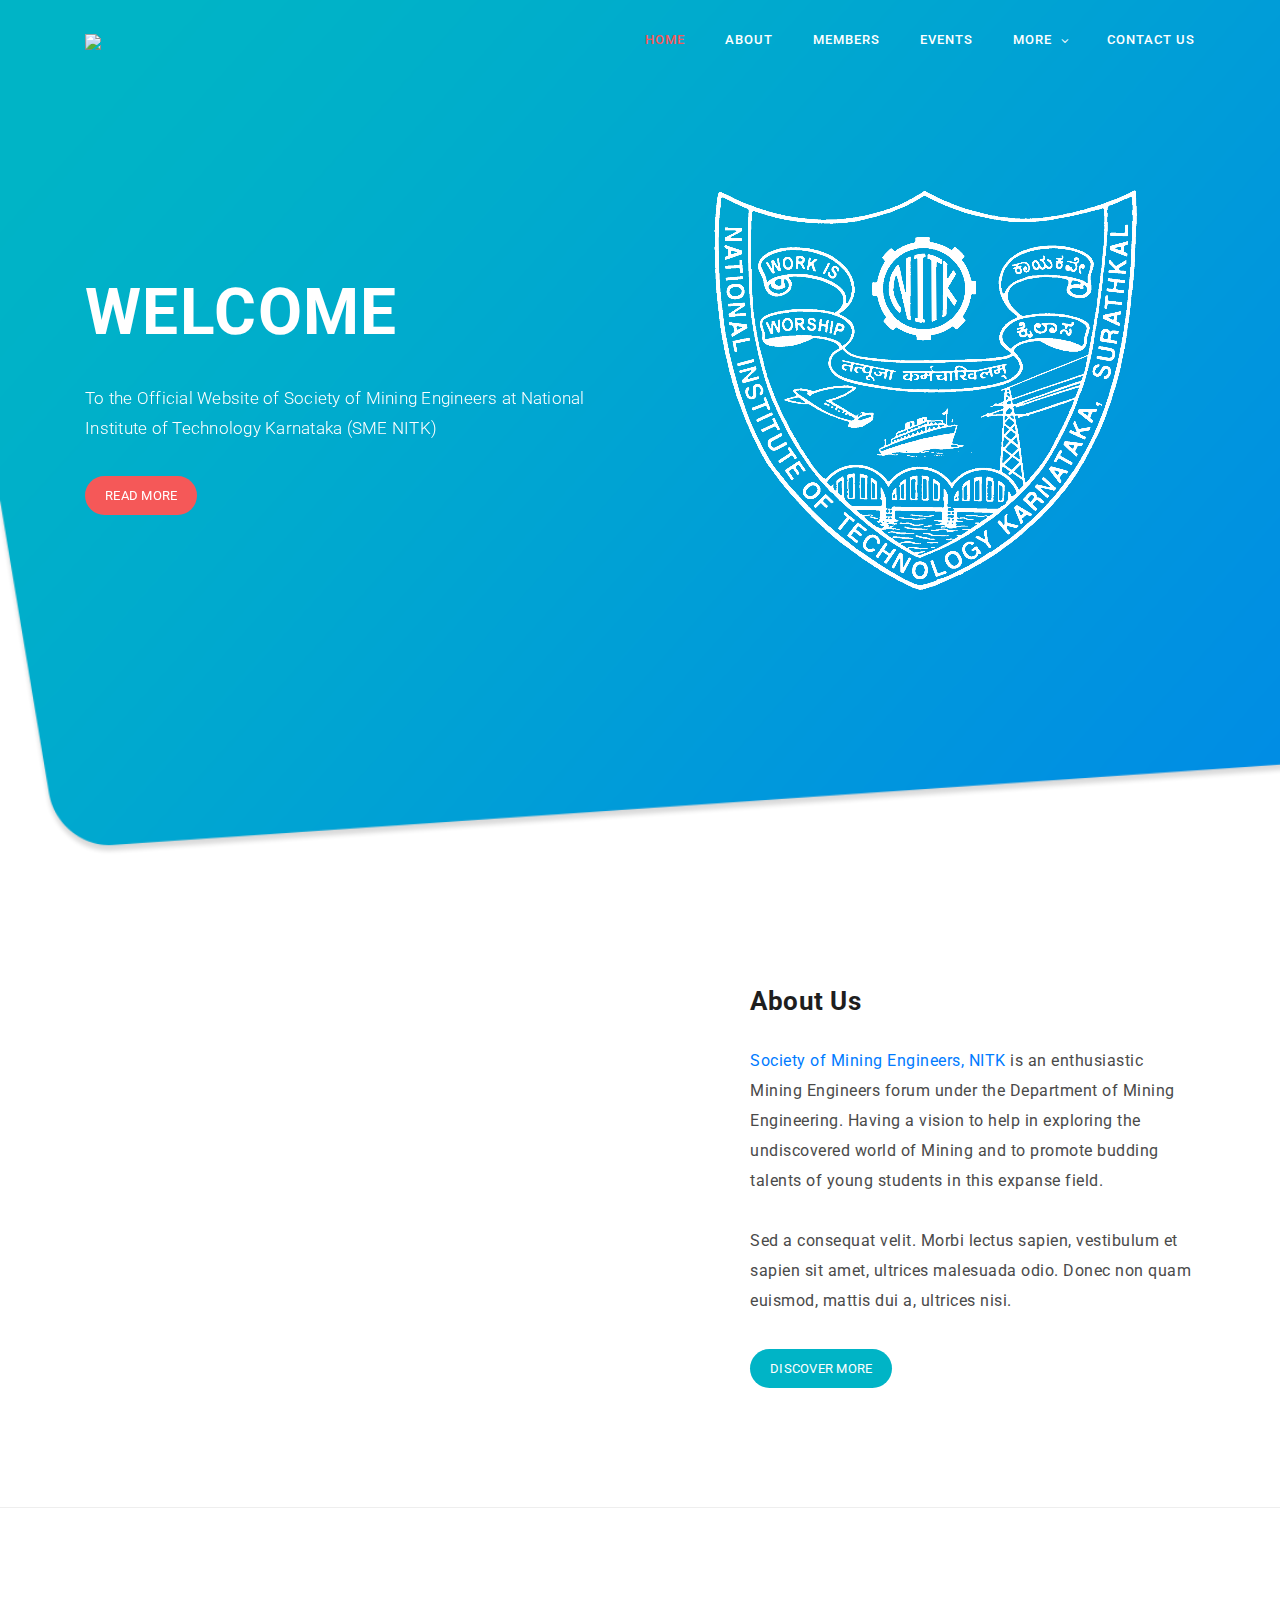
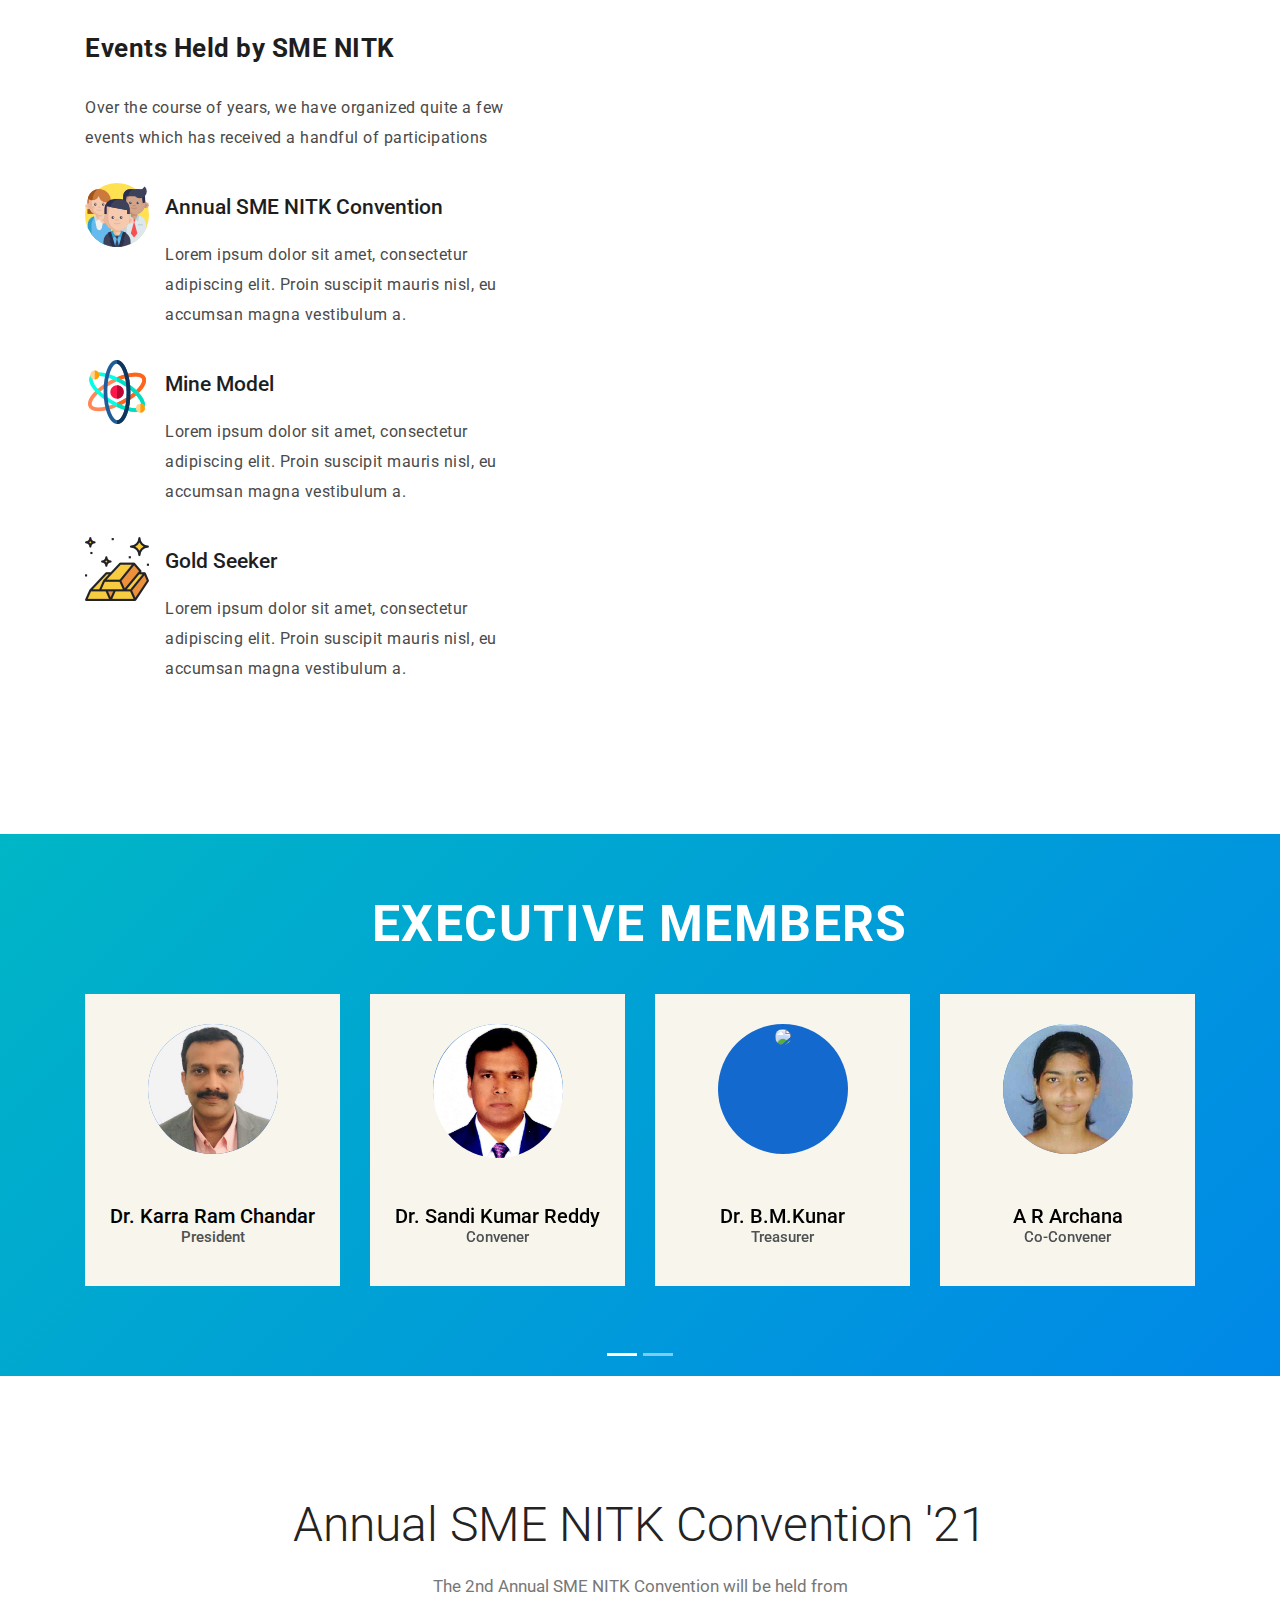
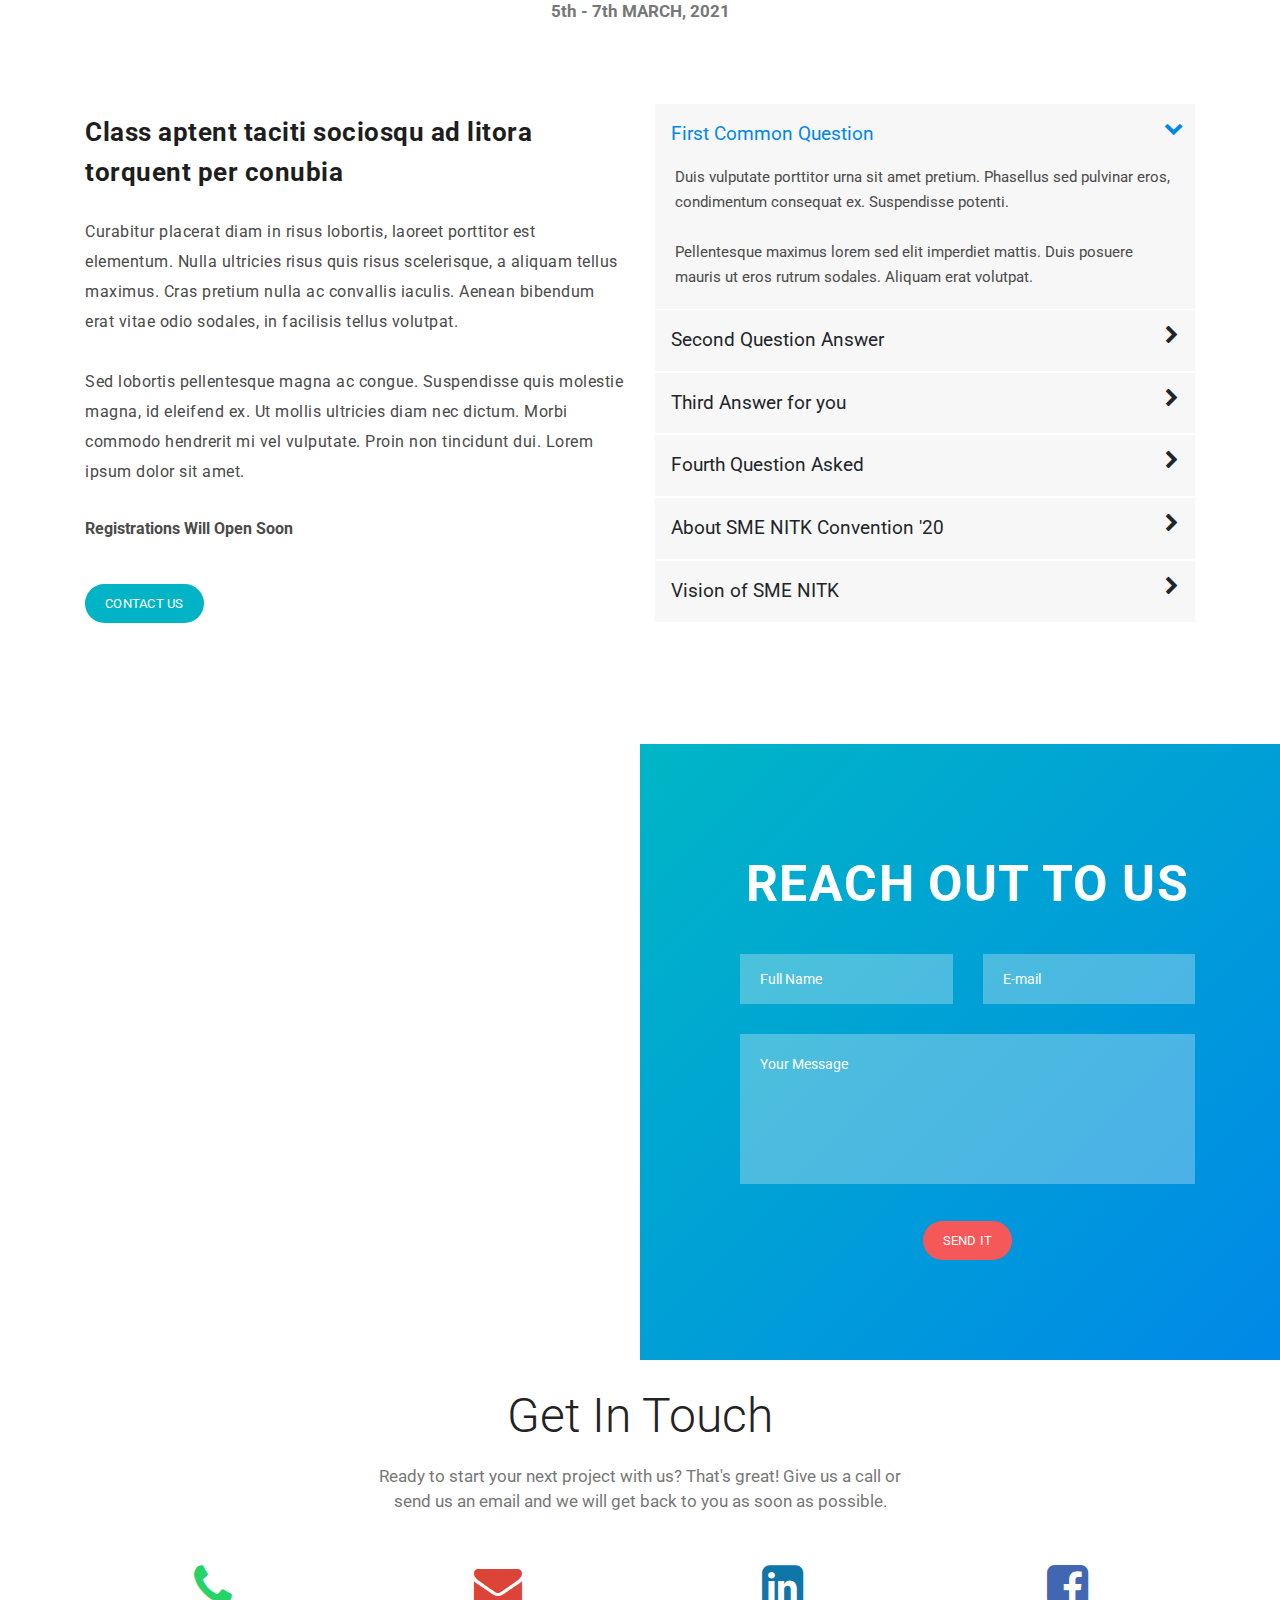
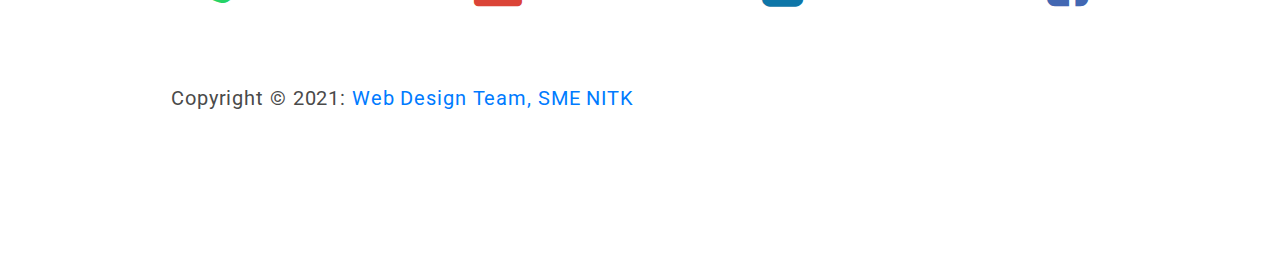
==== home.html @ d669f198 "Added Images of Executive Members" ====
<!DOCTYPE html>
<html lang="en">

<head>

  <meta charset="utf-8">
  <meta name="viewport" content="width=device-width, initial-scale=1, shrink-to-fit=no">
  <meta name="description" content="">
  <meta name="author" content="Dwaipayan Munshi">
  <link href="https://fonts.googleapis.com/css?family=Roboto:100,300,400,500,700,900" rel="stylesheet">

  <title>SME NITK</title>
  <!-- Additional CSS Files -->
  <link rel="stylesheet" type="text/css" href="assets/css/bootstrap.min.css">
  <link rel="stylesheet" type="text/css" href="assets/css/font-awesome.css">
  <link rel="stylesheet" type="text/css" href="assets/css/style.css">
  <link rel="stylesheet" type="text/css" href="assets/css/owl-carousel.css">

</head>

<body>

  <!-- ***** Preloader Start ***** -->
  <div id="preloader">
    <div class="jumper">
      <div></div>
      <div></div>
      <div></div>
    </div>
  </div>
  <!-- ***** Preloader End ***** -->


  <!-- ***** Header Area Start ***** -->
  <header class="header-area header-sticky">
    <div class="container">
      <div class="row">
        <div class="col-12">
          <nav class="main-nav">
            <!-- ***** Logo Start ***** -->
            <a href="#" class="logo"><img src="./assets/images/logosme.png"></a>
            <!-- ***** Logo End ***** -->
            <!-- ***** Menu Start ***** -->
            <ul class="nav">
              <li class="scroll-to-section"><a href="#welcome" class="active">Home</a></li>
              <li class="scroll-to-section"><a href="#about">About</a></li>
              <li class="scroll-to-section"><a href="#services">Members</a></li>
              <li class="scroll-to-section"><a href="#frequently-question">Events</a></li>
              <li class="submenu">
                <a href="javascript:;">More</a>
                <ul>
                  <li><a href="">About Us</a></li>
                  <li><a href="">Features</a></li>
                  <li><a href="assets_conv\SMEConvention20.html">Con '20</a></li>
                  <li><a href="">Blog</a></li>
                </ul>
              </li>
              <li class="scroll-to-section"><a href="#contact-us">Contact Us</a></li>
            </ul>
            <a class='menu-trigger'>
              <span>Menu</span>
            </a>
            <!-- ***** Menu End ***** -->
          </nav>
        </div>
      </div>
    </div>
  </header>
  <!-- ***** Header Area End ***** -->


  <!-- ***** Welcome Area Start ***** -->
  <div class="welcome-area" id="welcome">

    <!-- ***** Header Text Start ***** -->
    <div class="header-text">
      <div class="container">
        <div class="row">
          <div class="left-text col-lg-6 col-md-6 col-sm-12 col-xs-12" data-scroll-reveal="enter left move 30px over 0.6s after 0.4s">
            <h1><strong>WELCOME</strong></h1>
            <p>To the Official Website of Society of Mining Engineers at National Institute of Technology Karnataka (SME NITK)</p>
            <a href="#about" class="main-button-slider">Read More</a>
          </div>
          <div class="col-lg-6 col-md-6 col-sm-12 col-xs-12" data-scroll-reveal="enter right move 30px over 0.6s after 0.4s">
            <img src="assets/images/1.png" class="rounded img-fluid d-block mx-auto" alt="First Vector Graphic">
          </div>
        </div>
      </div>
    </div>
    <!-- ***** Header Text End ***** -->
  </div>
  <!-- ***** Welcome Area End ***** -->


  <!-- ***** Features Big Item Start ***** -->
  <section class="section" id="about">
    <div class="container">
      <div class="row">
        <div class="col-lg-7 col-md-12 col-sm-12" data-scroll-reveal="enter left move 30px over 0.6s after 0.4s">
          <img src="assets/images/nitk.png" class="rounded img-fluid d-block mx-auto" alt="App">
        </div>
        <div class="right-text col-lg-5 col-md-12 col-sm-12 mobile-top-fix">
          <div class="left-heading">
            <h5>About Us</h5>
          </div>
          <div class="left-text">
            <p><a href="#">Society of Mining Engineers, NITK</a> is an enthusiastic Mining Engineers forum under the Department of Mining Engineering. Having a vision
              to help in exploring the undiscovered world of Mining and to promote budding talents of young students in this expanse field.<br><br>
              Sed a consequat velit. Morbi lectus sapien, vestibulum et sapien sit amet, ultrices malesuada odio. Donec non quam euismod, mattis dui a, ultrices nisi.</p>
            <a href="#about2" class="main-button">Discover More</a>
          </div>
        </div>
      </div>
      <div class="row">
        <div class="col-lg-12">
          <div class="hr"></div>
        </div>
      </div>
    </div>
  </section>
  <!-- ***** Features Big Item End ***** -->


  <!-- ***** Features Big Item Start ***** -->
  <section class="section" id="about2">
    </div>
    <div class="container">
      <div class="row">
        <div class="left-text col-lg-5 col-md-12 col-sm-12 mobile-bottom-fix">
          <div class="left-heading">
            <h5>Events Held by SME NITK</h5>
          </div>
          <p>Over the course of years, we have organized quite a few events which has received a handful of participations</p>
          <ul>
            <li>
              <img src="assets/images/icon-1.png" alt="">
              <div class="text">
                <h6>Annual SME NITK Convention</h6>
                <p>Lorem ipsum dolor sit amet, consectetur adipiscing elit. Proin suscipit mauris nisl, eu accumsan magna vestibulum a. </p>
              </div>
            </li>
            <li>
              <img src="assets/images/icon-2.png" alt="">
              <div class="text">
                <h6>Mine Model</h6>
                <p>Lorem ipsum dolor sit amet, consectetur adipiscing elit. Proin suscipit mauris nisl, eu accumsan magna vestibulum a. </p>
              </div>
            </li>
            <li>
              <img src="assets/images/icon-3.png" alt="">
              <div class="text">
                <h6>Gold Seeker</h6>
                <p>Lorem ipsum dolor sit amet, consectetur adipiscing elit. Proin suscipit mauris nisl, eu accumsan magna vestibulum a. </p>
              </div>
            </li>
          </ul>
        </div>
        <div class="right-image col-lg-7 col-md-12 col-sm-12 mobile-bottom-fix-big" data-scroll-reveal="enter right move 30px over 0.6s after 0.4s">
          <img src="assets/images/sme.png" class="rounded img-fluid d-block mx-auto" alt="App">
        </div>
      </div>
    </div>
  </section>
  <!-- ***** Features Big Item End ***** -->


  <!-- ***** Features Small Start ***** -->

  <section class="section" id="services">
    <div class="services-heading">
      <h1><strong>EXECUTIVE MEMBERS</strong></h1>
    </div>
    <div class="container">
      <div class="display-" <!--Carousel Wrapper-->
        <div id="multi-item-example" class="carousel slide carousel-multi-item" data-ride="carousel">
          <!--Indicators-->
          <ol class="carousel-indicators">
            <li data-target="#multi-item-example" data-slide-to="0" class="active"></li>
            <li data-target="#multi-item-example" data-slide-to="1"></li>
          </ol>
          <!--/.Indicators-->
          <!--Slides-->
          <div class="carousel-inner" role="listbox">
            <!--First slide-->
            <div class="carousel-item active">
              <div class="row">
                <div class="col-12 col-sm-6 col-md-4 col-lg-3">
                  <div class="our-team">
                    <div class="picture">
                      <img class="img-fluid" src="assets\images\krc.jpg">
                    </div>
                    <div class="team-content">
                      <h3 class="name">Dr. Karra Ram Chandar</h3>
                      <h4 class="title">President</h4>
                    </div>
                    <ul class="social">
                      <li><a href="#" class="fa fa-facebook" aria-hidden="true"></a></li>
                      <li><a href="#" class="fa fa-twitter" aria-hidden="true"></a></li>
                      <li><a href="#" class="fa fa-google-plus" aria-hidden="true"></a></li>
                      <li><a href="#" class="fa fa-linkedin" aria-hidden="true"></a></li>
                    </ul>
                  </div>
                </div>
                <div class="col-12 col-sm-6 col-md-4 col-lg-3">
                  <div class="our-team">
                    <div class="picture">
                      <img class="img-fluid" src="assets\images\skr.jpeg">
                    </div>
                    <div class="team-content">
                      <h3 class="name">Dr. Sandi Kumar Reddy</h3>
                      <h4 class="title">Convener</h4>
                    </div>
                    <ul class="social">
                      <li><a href="#" class="fa fa-facebook" aria-hidden="true"></a></li>
                      <li><a href="#" class="fa fa-twitter" aria-hidden="true"></a></li>
                      <li><a href="#" class="fa fa-google-plus" aria-hidden="true"></a></li>
                      <li><a href="#" class="fa fa-linkedin" aria-hidden="true"></a></li>
                    </ul>
                  </div>
                </div>
                <div class="col-12 col-sm-6 col-md-4 col-lg-3">
                  <div class="our-team">
                    <div class="picture">
                      <img class="img-fluid" src="https://picsum.photos/130/130?image=856">
                    </div>
                    <div class="team-content">
                      <h3 class="name">Dr. B.M.Kunar</h3>
                      <h4 class="title">Treasurer</h4>
                    </div>
                    <ul class="social">
                      <li><a href="#" class="fa fa-facebook" aria-hidden="true"></a></li>
                      <li><a href="#" class="fa fa-twitter" aria-hidden="true"></a></li>
                      <li><a href="#" class="fa fa-google-plus" aria-hidden="true"></a></li>
                      <li><a href="#" class="fa fa-linkedin" aria-hidden="true"></a></li>
                    </ul>
                  </div>
                </div>
                <div class="col-12 col-sm-6 col-md-4 col-lg-3">
                  <div class="our-team">
                    <div class="picture">
                      <img class="img-fluid" src="assets\images\archana.jpg">
                    </div>
                    <div class="team-content">
                      <h3 class="name">A R Archana</h3>
                      <h4 class="title">Co-Convener</h4>
                    </div>
                    <ul class="social">
                      <li><a href="#" class="fa fa-facebook" aria-hidden="true"></a></li>
                      <li><a href="#" class="fa fa-twitter" aria-hidden="true"></a></li>
                      <li><a href="#" class="fa fa-google-plus" aria-hidden="true"></a></li>
                      <li><a href="#" class="fa fa-linkedin" aria-hidden="true"></a></li>
                    </ul>
                  </div>
                </div>
              </div>
            </div>
            <!--/.First slide-->
            <!--Second slide-->
            <div class="carousel-item">
              <div class="row">
                <div class="col-12 col-sm-6 col-md-4 col-lg-3">
                  <div class="our-team">
                    <div class="picture">
                      <img class="img-fluid" src="assets\images\jai.jpg">
                    </div>
                    <div class="team-content">
                      <h3 class="name">Jai Khandelwal</h3>
                      <h4 class="title">Web Developer</h4>
                    </div>
                    <ul class="social">
                      <li><a href="https://codepen.io/collection/XdWJOQ/" class="fa fa-facebook" aria-hidden="true"></a></li>
                      <li><a href="https://codepen.io/collection/XdWJOQ/" class="fa fa-twitter" aria-hidden="true"></a></li>
                      <li><a href="https://codepen.io/collection/XdWJOQ/" class="fa fa-google-plus" aria-hidden="true"></a></li>
                      <li><a href="https://codepen.io/collection/XdWJOQ/" class="fa fa-linkedin" aria-hidden="true"></a></li>
                    </ul>
                  </div>
                </div>
                <div class="col-12 col-sm-6 col-md-4 col-lg-3">
                  <div class="our-team">
                    <div class="picture">
                      <img class="img-fluid" src="assets\images\ankesh.jpeg">
                    </div>
                    <div class="team-content">
                      <h3 class="name">Ankesh Pandey</h3>
                      <h4 class="title">Joint Secratary</h4>
                    </div>
                    <ul class="social">
                      <li><a href="https://codepen.io/collection/XdWJOQ/" class="fa fa-facebook" aria-hidden="true"></a></li>
                      <li><a href="https://codepen.io/collection/XdWJOQ/" class="fa fa-twitter" aria-hidden="true"></a></li>
                      <li><a href="https://codepen.io/collection/XdWJOQ/" class="fa fa-google-plus" aria-hidden="true"></a></li>
                      <li><a href="https://codepen.io/collection/XdWJOQ/" class="fa fa-linkedin" aria-hidden="true"></a></li>
                    </ul>
                  </div>
                </div>
                <div class="col-12 col-sm-6 col-md-4 col-lg-3">
                  <div class="our-team">
                    <div class="picture">
                      <img class="img-fluid" src="assets\images\dam.jpg">
                    </div>
                    <div class="team-content">
                      <h3 class="name">Dwaipayan Munshi</h3>
                      <h4 class="title">Web Developer</h4>
                    </div>
                    <ul class="social">
                      <li><a href="https://codepen.io/collection/XdWJOQ/" class="fa fa-facebook" aria-hidden="true"></a></li>
                      <li><a href="https://codepen.io/collection/XdWJOQ/" class="fa fa-twitter" aria-hidden="true"></a></li>
                      <li><a href="https://codepen.io/collection/XdWJOQ/" class="fa fa-google-plus" aria-hidden="true"></a></li>
                      <li><a href="https://codepen.io/collection/XdWJOQ/" class="fa fa-linkedin" aria-hidden="true"></a></li>
                    </ul>
                  </div>
                </div>
                <div class="col-12 col-sm-6 col-md-4 col-lg-3">
                  <div class="our-team">
                    <div class="picture">
                      <img class="img-fluid" src="assets\images\pawan.jpg">
                    </div>
                    <div class="team-content">
                      <h3 class="name">Pawan Chaudhury</h3>
                      <h4 class="title">Sports Secretary</h4>
                    </div>
                    <ul class="social">
                      <li><a href="https://codepen.io/collection/XdWJOQ/" class="fa fa-facebook" aria-hidden="true"></a></li>
                      <li><a href="https://codepen.io/collection/XdWJOQ/" class="fa fa-twitter" aria-hidden="true"></a></li>
                      <li><a href="https://codepen.io/collection/XdWJOQ/" class="fa fa-google-plus" aria-hidden="true"></a></li>
                      <li><a href="https://codepen.io/collection/XdWJOQ/" class="fa fa-linkedin" aria-hidden="true"></a></li>
                    </ul>
                  </div>
                </div>
              </div>
            </div>
            <!--/Second Slide-->
          </div>
          <!--/Slides-->
        </div>
        <!--/Carousel Wrapper-->
  </section>
  <!-- ***** Features Small End ***** -->


  <!-- ***** Frequently Question Start ***** -->
  <section class="section" id="frequently-question">
    <div class="container">
      <!-- ***** Section Title Start ***** -->
      <div class="row">
        <div class="col-lg-12">
          <div class="section-heading">
            <h2>Annual SME NITK Convention '21</h2>
          </div>
        </div>
        <div class="offset-lg-3 col-lg-6">
          <div class="section-heading">
            <p>The 2nd Annual SME NITK Convention will be held from<br><strong>5th - 7th MARCH, 2021</strong></p>
          </div>
        </div>
      </div>
      <!-- ***** Section Title End ***** -->

      <div class="row">
        <div class="left-text col-lg-6 col-md-6 col-sm-12">
          <h5>Class aptent taciti sociosqu ad litora torquent per conubia</h5>
          <div class="accordion-text">
            <p>Curabitur placerat diam in risus lobortis, laoreet porttitor est elementum. Nulla ultricies risus quis risus scelerisque, a aliquam tellus maximus. Cras pretium nulla ac convallis iaculis. Aenean bibendum erat vitae odio sodales, in
              facilisis tellus volutpat.</p>
            <p>Sed lobortis pellentesque magna ac congue. Suspendisse quis molestie magna, id eleifend ex. Ut mollis ultricies diam nec dictum. Morbi commodo hendrerit mi vel vulputate. Proin non tincidunt dui. Lorem ipsum dolor sit amet.</p>
            <span><strong>Registrations Will Open Soon</strong><a href="#"></a><br></span>
            <a href="#contact-us" class="main-button">Contact Us</a>
          </div>
        </div>
        <div class="col-lg-6 col-md-6 col-sm-12">
          <div class="accordions is-first-expanded">
            <article class="accordion">
              <div class="accordion-head">
                <span>First Common Question</span>
                <span class="icon">
                  <i class="icon fa fa-chevron-right"></i>
                </span>
              </div>
              <div class="accordion-body">
                <div class="content">
                  <p>Duis vulputate porttitor urna sit amet pretium. Phasellus sed pulvinar eros, condimentum consequat ex. Suspendisse potenti.
                    <br><br>
                    Pellentesque maximus lorem sed elit imperdiet mattis. Duis posuere mauris ut eros rutrum sodales. Aliquam erat volutpat.
                  </p>
                </div>
              </div>
            </article>
            <article class="accordion">
              <div class="accordion-head">
                <span>Second Question Answer</span>
                <span class="icon">
                  <i class="icon fa fa-chevron-right"></i>
                </span>
              </div>
              <div class="accordion-body">
                <div class="content">
                  <p>Sed odio elit, cursus sed consequat at, rutrum eget augue. Cras ac eros iaculis, tempor quam sit amet, scelerisque mi. Quisque eu risus eget nunc porttitor vestibulum at a ante.
                    <br><br>
                    Praesent ut placerat turpis, vel pellentesque dolor. Sed rutrum eleifend tortor, eu luctus orci sagittis in. In blandit fringilla mollis.
                  </p>
                </div>
              </div>
            </article>
            <article class="accordion">
              <div class="accordion-head">
                <span>Third Answer for you</span>
                <span class="icon">
                  <i class="icon fa fa-chevron-right"></i>
                </span>
              </div>
              <div class="accordion-body">
                <div class="content">
                  <p>Proin feugiat ante ut vulputate rutrum. Nam quis erat turpis. Nullam maximus pharetra lorem, eu condimentum est iaculis ut. Pellentesque mattis ultrices dignissim.
                    <br><br>
                    Etiam et enim finibus, feugiat massa efficitur, finibus sapien. Sed cursus lacus quis arcu scelerisque, eget ornare risus maximus. Aenean non lectus id odio rhoncus pharetra.
                  </p>
                </div>
              </div>
            </article>
            <article class="accordion">
              <div class="accordion-head">
                <span>Fourth Question Asked</span>
                <span class="icon">
                  <i class="icon fa fa-chevron-right"></i>
                </span>
              </div>
              <div class="accordion-body">
                <div class="content">
                  <p>Phasellus eu purus ornare, eleifend orci nec, egestas nulla. Sed sed aliquet sapien. Proin placerat, ipsum eu posuere blandit, tellus quam consectetur nisi, id sollicitudin diam ex at nisi.
                    <br><br>
                    Aenean fermentum eget turpis egestas semper. Sed finibus mollis venenatis. Praesent at sem in massa iaculis pharetra.
                  </p>
                </div>
              </div>
            </article>
            <article class="accordion">
              <div class="accordion-head">
                <span>About SME NITK Convention '20</span>
                <span class="icon">
                  <i class="icon fa fa-chevron-right"></i>
                </span>
              </div>
              <div class="accordion-body">
                <div class="content">
                  <p>The first SME NITK Annual Convention was held in the year 2020 pre-pandemic where a series of interesting events were conducted.
                    <br><br>
                    From Paper Reviews, Informative Lectures to a broad spectrum of events. <a href="assets_conv\SMEConvention20.html">Click here to know more</a>
                  </p>
                </div>
              </div>
            </article>
            <article class="accordion">
              <div class="accordion-head">
                <span>Vision of SME NITK</span>
                <span class="icon">
                  <i class="icon fa fa-chevron-right"></i>
                </span>
              </div>
              <div class="accordion-body">
                <div class="content">
                  <p>To explore undiscovered world of Mining and to promote budding talents in this expanse field.In principle and in practice,
                    SME NITK and all its leadership value and seek diverse and inclusive participation within the mining and minerals community.</p>
                </div>
              </div>
            </article>
          </div>
        </div>
      </div>
    </div>
  </section>
  <!-- ***** Frequently Question End ***** -->


  <!-- ***** Contact Us Start ***** -->
  <section class="section" id="contact-us">
    <div class="container-fluid">
      <div class="row">
        <!-- ***** Contact Map Start ***** -->
        <div class="col-lg-6 col-md-6 col-sm-12">
          <div id="map">
            <!-- How to change your own map point
                           1. Go to Google Maps
                           2. Click on your location point
                           3. Click "Share" and choose "Embed map" tab
                           4. Copy only URL and paste it within the src="" field below
                    -->

            <iframe
              src="https://www.google.com/maps/embed?pb=!1m18!1m12!1m3!1d3887.3872549723237!2d74.79212801451928!3d13.010993517533711!2m3!1f0!2f0!3f0!3m2!1i1024!2i768!4f13.1!3m3!1m2!1s0x3ba35211b768ac8f%3A0x6b1144ac2d5dadf3!2sNational%20Institute%20of%20Technology%20Karnataka%20Surathkal.!5e0!3m2!1sen!2sin!4v1610266605967!5m2!1sen!2sin"
              width="100%" height="616px" frameborder="0" style="border:0" allowfullscreen></iframe>
          </div>
        </div>
        <!-- ***** Contact Map End ***** -->

        <!-- ***** Contact Form Start ***** -->
        <div class="col-lg-6 col-md-6 col-sm-12">
          <div class="contact-form">
            <div class="contact-heading">
              <h1><strong>REACH OUT TO US</strong></h1>
            </div>
            <form id="contact" action="https://airform.io/dwaipayanmunshi2001@gmail.com" method="post">
              <div class="row">
                <div class="col-md-6 col-sm-12">
                  <fieldset>
                    <input name="name" type="text" id="name" placeholder="Full Name" required="" class="contact-field">
                  </fieldset>
                </div>
                <div class="col-md-6 col-sm-12">
                  <fieldset>
                    <input name="email" type="text" id="email" placeholder="E-mail" required="" class="contact-field">
                  </fieldset>
                </div>
                <div class="col-lg-12">
                  <fieldset>
                    <textarea name="message" rows="6" id="message" placeholder="Your Message" required="" class="contact-field"></textarea>
                  </fieldset>
                </div>
                <div class="col-lg-12">
                  <fieldset>
                    <button type="submit" id="form-submit" class="main-button">Send It</button>
                  </fieldset>
                </div>
              </div>
            </form>
          </div>
        </div>
        <!-- ***** Contact Form End ***** -->
      </div>
    </div>
  </section>
  <!-- ***** Contact Us End ***** -->
  <!-- **** Footer Start ******-->


  <!-- ***** Footer End ***** -->
  <section id="getintouch">
    <div class="container">
      <div class="row">
        <div class="col-lg-12">
          <div class="section-heading">
            <h2>Get In Touch</h2>
          </div>
        </div>
        <div class="offset-lg-3 col-lg-6">
          <div class="section-heading">
            <p>Ready to start your next project with us? That's great! Give us a call or send us an email and we will get back to you as soon as possible.</p>
          </div>
        </div>
      </div>
      <br>
      <br>
      <div class="row">
        <div class="col-sm text-center">
          <a href="tel:+917382208947" class="fa fa-phone fa-3x mb-3 sr-contact" style="color:#25D366"></a>
        </div>
        <div class="col-sm text-center">
          <a href="mailto:sme.nitkchapter@gmail.com" class="fa fa-envelope fa-3x mb-3 sr-contact" style="color:#DB4437"></a>
        </div>
        <div class="col-sm text-center">
          <a href="https://www.linkedin.com/company/society-of-mining-engineers-nitk/?originalSubdomain=in" class="fa fa-linkedin-square fa-3x mb-3 sr-contact" style="color:#0e76a8"></a>
        </div>
        <div class="col-sm text-center">
          <a href="https://www.facebook.com/smenitk/" class="fa fa-facebook-square fa-3x mb-3 sr-contact" style="color:#4267B2"> </a>
        </div>
      </div>
    </div>

    <!-- jQuery -->
    <script src="assets/js/jquery-2.1.0.min.js"></script>

    <!-- Bootstrap -->
    <script src="assets/js/popper.js"></script>
    <script src="assets/js/bootstrap.min.js"></script>

    <!-- Plugins -->
    <script src="assets/js/owl-carousel.js"></script>
    <script src="assets/js/scrollreveal.min.js"></script>
    <script src="assets/js/waypoints.min.js"></script>
    <script src="assets/js/jquery.counterup.min.js"></script>
    <script src="assets/js/imgfix.min.js"></script>

    <!-- Global Init -->
    <script src="assets/js/custom.js"></script>

</body>
<footer>
  <div class="container">
    <div class="row">
      <div class="col-lg-7 col-md-12 col-sm-12">
        <p class="copyright">Copyright &copy 2021: <a rel="nofollow" href="https://mining.nitk.ac.in/">Web Design Team, SME NITK</a></p>
      </div>
    </div>
  </div>
</footer>

</html>
---- assets/css/style.css ----
/*

ART FACTORY

https://templatemo.com/tm-537-art-factory

*/

/*
---------------------------------------------
Table of contents
---------------------------------------------
01. font & reset css
02. reset
03. global styles
04. header
05. welcome
06. features
07. team
08. pricing
09. blog
10. contact
11. footer
12. preloader

---------------------------------------------
*/

/*
---------------------------------------------
font & reset css
---------------------------------------------
*/
@import url("https://fonts.googleapis.com/css?family=Roboto:100,300,400,500,700,900");
/*
---------------------------------------------
reset
---------------------------------------------
*/
html,
body,
div,
span,
applet,
object,
iframe,
h1,
h2,
h3,
h4,
h5,
h6,
p,
blockquote,
div pre,
a,
abbr,
acronym,
address,
big,
cite,
code,
del,
dfn,
em,
font,
img,
ins,
kbd,
q,
s,
samp,
small,
strike,
strong,
sub,
sup,
tt,
var,
b,
u,
i,
center,
dl,
dt,
dd,
ol,
ul,
li,
figure,
header,
nav,
section,
article,
aside,
footer,
figcaption {
  margin: 0;
  padding: 0;
  border: 0;
  outline: 0;
}

.clearfix:after {
  content: ".";
  display: block;
  clear: both;
  visibility: hidden;
  line-height: 0;
  height: 0;
}

.clearfix {
  display: inline-block;
}

html[xmlns] .clearfix {
  display: block;
}

* html .clearfix {
  height: 1%;
}

ul,
li {
  padding: 0;
  margin: 0;
  list-style: none;
}

header,
nav,
section,
article,
aside,
footer,
hgroup {
  display: block;
}

* {
  box-sizing: border-box;
}

html,
body {
  font-family: "Roboto", sans-serif;
  font-weight: 400;
  background-color: #fff;
  font-size: 16px;
  -ms-text-size-adjust: 100%;
  -webkit-font-smoothing: antialiased;
  -moz-osx-font-smoothing: grayscale;
}

a {
  text-decoration: none !important;
}

h1,
h2,
h3,
h4,
h5,
h6 {
  margin-top: 0px;
  margin-bottom: 0px;
}

ul {
  margin-bottom: 0px;
}

p {
  font-size: 15px;
  line-height: 25px;
  color: #4a4a4a;
}

/*
---------------------------------------------
global styles
---------------------------------------------
*/
html,
body {
  background: #fff;
  font-family: "Roboto", sans-serif;
}

::selection {
  background: #ff589e;
  color: #fff;
}

::-moz-selection {
  background: #ff589e;
  color: #fff;
}

@media (max-width: 991px) {
  html,
  body {
    overflow-x: hidden;
  }
  .mobile-top-fix {
    margin-top: 30px;
    margin-bottom: 0px;
  }
  .mobile-bottom-fix {
    margin-bottom: 30px;
  }
  .mobile-bottom-fix-big {
    margin-bottom: 60px;
  }
}

a.main-button-slider {
  font-size: 13px;
  border-radius: 20px;
  padding: 12px 20px;
  background-color: #f55858;
  text-transform: uppercase;
  color: #fff;
  letter-spacing: 0.25px;
  -webkit-transition: all 0.3s ease 0s;
  -moz-transition: all 0.3s ease 0s;
  -o-transition: all 0.3s ease 0s;
  transition: all 0.3s ease 0s;
}

a.main-button-slider:hover {
  background-color: #0088e8;
}

a.main-button {
  font-size: 13px;
  border-radius: 20px;
  padding: 12px 20px;
  background-color: #00b4c6;
  text-transform: uppercase;
  color: #fff;
  letter-spacing: 0.25px;
  -webkit-transition: all 0.3s ease 0s;
  -moz-transition: all 0.3s ease 0s;
  -o-transition: all 0.3s ease 0s;
  transition: all 0.3s ease 0s;
}

a.main-button:hover {
  background-color: #0088e8;
}

button.main-button {
  outline: none;
  border: none;
  cursor: pointer;
  font-size: 13px;
  border-radius: 20px;
  padding: 10px 20px;
  background-color: #f55858;
  text-transform: uppercase;
  color: #fff;
  letter-spacing: 0.25px;
  -webkit-transition: all 0.3s ease 0s;
  -moz-transition: all 0.3s ease 0s;
  -o-transition: all 0.3s ease 0s;
  transition: all 0.3s ease 0s;
}

button.main-button:hover {
  background-color: #0088e8;
}

.section-heading h2 {
  text-align: center;
  font-size: 48px;
  font-weight: 300;
  color: #232323;
  margin-bottom: 20px;
}

.section-heading p {
  font-size: 17px;
  color: #777;
  text-align: center;
}

/*
---------------------------------------------
header
---------------------------------------------
*/

.background-header {
  background-color: #fff;
  height: 80px !important;
  position: fixed !important;
  top: 0px;
  left: 0px;
  right: 0px;
  box-shadow: 0px 0px 10px rgba(0, 0, 0, 0.15) !important;
}

.background-header .logo,
.background-header .main-nav .nav li a {
  color: #1e1e1e !important;
}

.background-header .main-nav .nav > li:hover > a {
  color: #f55858 !important;
}

.background-header .main-nav .nav > li > ul > li:hover > a {
  color: #f55858 !important;
}

.background-header .nav li a.active {
  color: #f55858 !important;
}

.header-area {
  position: absolute;
  top: 0px;
  left: 0px;
  right: 0px;
  z-index: 100;
  height: 100px;
  -webkit-transition: all 0.5s ease 0s;
  -moz-transition: all 0.5s ease 0s;
  -o-transition: all 0.5s ease 0s;
  transition: all 0.5s ease 0s;
}

.header-area .main-nav {
  min-height: 80px;
  background: transparent;
}

.header-area .main-nav .logo {
  line-height: 80px;
  color: #fff;
  font-size: 28px;
  font-weight: 700;
  text-transform: uppercase;
  letter-spacing: 2px;
  float: left;
  -webkit-transition: all 0.3s ease 0s;
  -moz-transition: all 0.3s ease 0s;
  -o-transition: all 0.3s ease 0s;
  transition: all 0.3s ease 0s;
}

.header-area .main-nav .nav {
  float: right;
  margin-top: 27px;
  margin-left: 20px;
  margin-right: 0px;
  -webkit-transition: all 0.3s ease 0s;
  -moz-transition: all 0.3s ease 0s;
  -o-transition: all 0.3s ease 0s;
  transition: all 0.3s ease 0s;
  position: relative;
  z-index: 999;
}

.header-area .main-nav .nav li {
  padding-left: 20px;
  padding-right: 20px;
}

.header-area .main-nav .nav li:last-child {
  padding-right: 0px;
}

.header-area .main-nav .nav li a {
  display: block;
  font-weight: 500;
  font-size: 13px;
  color: #fff;
  text-transform: uppercase;
  -webkit-transition: all 0.3s ease 0s;
  -moz-transition: all 0.3s ease 0s;
  -o-transition: all 0.3s ease 0s;
  transition: all 0.3s ease 0s;
  height: 40px;
  line-height: 40px;
  border: transparent;
  letter-spacing: 1px;
}

.header-area .main-nav .nav li:hover a {
  color: #f55858;
}

.header-area .main-nav .nav li.submenu {
  position: relative;
  padding-right: 35px;
}

.header-area .main-nav .nav li.submenu:after {
  font-family: FontAwesome;
  content: "\f107";
  font-size: 12px;
  color: #fff;
  position: absolute;
  right: 18px;
  top: 12px;
}

.header-area.background-header .main-nav .nav li.submenu:after {
  color: #000;
}

.header-area .main-nav .nav li.submenu ul {
  position: absolute;
  width: 200px;
  box-shadow: 0 2px 28px 0 rgba(0, 0, 0, 0.06);
  overflow: hidden;
  top: 40px;
  opacity: 0;
  transform: translateY(-2em);
  visibility: hidden;
  z-index: -1;
  transition: all 0.3s ease-in-out 0s, visibility 0s linear 0.3s,
    z-index 0s linear 0.01s;
}

.header-area .main-nav .nav li.submenu ul li {
  margin-left: 0px;
  padding-left: 0px;
  padding-right: 0px;
}

.header-area .main-nav .nav li.submenu ul li a {
  display: block;
  background: #fff;
  color: #3b566e;
  padding-left: 20px;
  height: 40px;
  line-height: 40px;
  -webkit-transition: all 0.3s ease 0s;
  -moz-transition: all 0.3s ease 0s;
  -o-transition: all 0.3s ease 0s;
  transition: all 0.3s ease 0s;
  position: relative;
  font-size: 13px;
  border-bottom: 1px solid #f5f5f5;
}

.header-area .main-nav .nav li.submenu ul li a:before {
  content: "";
  position: absolute;
  width: 0px;
  height: 40px;
  left: 0px;
  top: 0px;
  bottom: 0px;
  -webkit-transition: all 0.3s ease 0s;
  -moz-transition: all 0.3s ease 0s;
  -o-transition: all 0.3s ease 0s;
  transition: all 0.3s ease 0s;
  background: #f55858;
}

.header-area .main-nav .nav li.submenu ul li a:hover {
  background: #fff;
  color: #f55858;
  padding-left: 25px;
}

.header-area .main-nav .nav li.submenu ul li a:hover:before {
  width: 3px;
}

.header-area .main-nav .nav li.submenu:hover ul {
  visibility: visible;
  opacity: 1;
  z-index: 1;
  transform: translateY(0%);
  transition-delay: 0s, 0s, 0.3s;
}

.header-area .main-nav .menu-trigger {
  cursor: pointer;
  display: block;
  position: absolute;
  top: 23px;
  width: 32px;
  height: 40px;
  text-indent: -9999em;
  z-index: 99;
  right: 40px;
  display: none;
}

.header-area .main-nav .menu-trigger span,
.header-area .main-nav .menu-trigger span:before,
.header-area .main-nav .menu-trigger span:after {
  -moz-transition: all 0.4s;
  -o-transition: all 0.4s;
  -webkit-transition: all 0.4s;
  transition: all 0.4s;
  background-color: #fff;
  display: block;
  position: absolute;
  width: 30px;
  height: 2px;
  left: 0;
}

.background-header .main-nav .menu-trigger span,
.background-header .main-nav .menu-trigger span:before,
.background-header .main-nav .menu-trigger span:after {
  background-color: #1e1e1e;
}

.header-area .main-nav .menu-trigger span:before,
.header-area .main-nav .menu-trigger span:after {
  -moz-transition: all 0.4s;
  -o-transition: all 0.4s;
  -webkit-transition: all 0.4s;
  transition: all 0.4s;
  background-color: #fff;
  display: block;
  position: absolute;
  width: 30px;
  height: 2px;
  left: 0;
  width: 75%;
}

.background-header .main-nav .menu-trigger span:before,
.background-header .main-nav .menu-trigger span:after {
  background-color: #1e1e1e;
}

.header-area .main-nav .menu-trigger span:before,
.header-area .main-nav .menu-trigger span:after {
  content: "";
}

.header-area .main-nav .menu-trigger span {
  top: 16px;
}

.header-area .main-nav .menu-trigger span:before {
  -moz-transform-origin: 33% 100%;
  -ms-transform-origin: 33% 100%;
  -webkit-transform-origin: 33% 100%;
  transform-origin: 33% 100%;
  top: -10px;
  z-index: 10;
}

.header-area .main-nav .menu-trigger span:after {
  -moz-transform-origin: 33% 0;
  -ms-transform-origin: 33% 0;
  -webkit-transform-origin: 33% 0;
  transform-origin: 33% 0;
  top: 10px;
}

.header-area .main-nav .menu-trigger.active span,
.header-area .main-nav .menu-trigger.active span:before,
.header-area .main-nav .menu-trigger.active span:after {
  background-color: transparent;
  width: 100%;
}

.header-area .main-nav .menu-trigger.active span:before {
  -moz-transform: translateY(6px) translateX(1px) rotate(45deg);
  -ms-transform: translateY(6px) translateX(1px) rotate(45deg);
  -webkit-transform: translateY(6px) translateX(1px) rotate(45deg);
  transform: translateY(6px) translateX(1px) rotate(45deg);
  background-color: #fff;
}

.background-header .main-nav .menu-trigger.active span:before {
  background-color: #1e1e1e;
}

.header-area .main-nav .menu-trigger.active span:after {
  -moz-transform: translateY(-6px) translateX(1px) rotate(-45deg);
  -ms-transform: translateY(-6px) translateX(1px) rotate(-45deg);
  -webkit-transform: translateY(-6px) translateX(1px) rotate(-45deg);
  transform: translateY(-6px) translateX(1px) rotate(-45deg);
  background-color: #fff;
}

.background-header .main-nav .menu-trigger.active span:after {
  background-color: #1e1e1e;
}

.header-area.header-sticky {
  min-height: 80px;
}

.header-area.header-sticky .nav {
  margin-top: 20px !important;
}

.header-area.header-sticky .nav li a.active {
  color: #f55858;
}

@media (max-width: 1200px) {
  .header-area .main-nav .nav li {
    padding-left: 12px;
    padding-right: 12px;
  }
  .header-area .main-nav:before {
    display: none;
  }
}

@media (max-width: 991px) {
  .header-area {
    padding: 0px 15px;
    height: 80px;
    box-shadow: none;
    text-align: center;
  }
  .header-area .container {
    padding: 0px;
  }
  .header-area .logo {
    margin-left: 30px;
  }
  .header-area .menu-trigger {
    display: block !important;
  }
  .header-area .main-nav {
    overflow: hidden;
  }
  .header-area .main-nav .nav {
    float: none;
    width: 100%;
    margin-top: 80px !important;
    display: none;
    -webkit-transition: all 0s ease 0s;
    -moz-transition: all 0s ease 0s;
    -o-transition: all 0s ease 0s;
    transition: all 0s ease 0s;
    margin-left: 0px;
  }
  .header-area .main-nav .nav li:first-child {
    border-top: 1px solid #eee;
  }
  .header-area .main-nav .nav li {
    width: 100%;
    background: #fff;
    border-bottom: 1px solid #eee;
    padding-left: 0px !important;
    padding-right: 0px !important;
  }
  .header-area .main-nav .nav li a {
    height: 50px !important;
    line-height: 50px !important;
    padding: 0px !important;
    border: none !important;
    background: #fff !important;
    color: #3b566e !important;
  }
  .header-area .main-nav .nav li a:hover {
    background: #eee !important;
  }
  .header-area .main-nav .nav > li > a:hover,
  .header-area .main-nav .nav .submenu > ul > li > a:hover {
    color: #f55858;
  }
  .header-area .main-nav .nav li.submenu ul {
    position: relative;
    visibility: inherit;
    opacity: 1;
    z-index: 1;
    transform: translateY(0%);
    transition-delay: 0s, 0s, 0.3s;
    top: 0px;
    width: 100%;
    box-shadow: none;
    height: 0px;
  }
  .header-area .main-nav .nav li.submenu ul li a {
    font-size: 12px;
    font-weight: 400;
  }
  .header-area .main-nav .nav li.submenu ul li a:hover:before {
    width: 0px;
  }
  .header-area .main-nav .nav li.submenu ul.active {
    height: auto !important;
  }
  .header-area .main-nav .nav li.submenu:after {
    color: #3b566e;
    right: 25px;
    font-size: 14px;
    top: 15px;
  }
  .header-area .main-nav .nav li.submenu:hover ul,
  .header-area .main-nav .nav li.submenu:focus ul {
    height: 0px;
  }
}

@media (min-width: 992px) {
  .header-area .main-nav .nav {
    display: flex !important;
  }
}

/*
---------------------------------------------
welcome
---------------------------------------------
*/
#welcome {
  overflow: hidden;
  position: relative;
  display: flex;
  align-items: center;
  justify-content: center;
  background-image: url(../images/banner-bg.png);
  background-repeat: no-repeat;
/*
TRY IT ... with or without CENTER CENTER
  background-position: center center;
*/
  background-size: cover;
  width: 100%;
  height: 105vh;
  margin-top: -10vh;
}

.welcome-area .header-text {
  position: absolute;
  top: 55%;
  transform: translateY(-60%);
  text-align: left;
  width: 100%;
}

.welcome-area .header-text .left-text {
  align-self: center;
}

.welcome-area .header-text h1 {
  font-weight: 400;
  font-size: 64px;
  line-height: 80px;
  letter-spacing: 1.4px;
  margin-bottom: 30px;
  color: #fff;
}

.welcome-area .header-text p {
  font-weight: 300;
  font-size: 17px;
  color: #fff;
  line-height: 30px;
  letter-spacing: 0.25px;
  margin-bottom: 40px;
  position: relative;
}

@media (max-width: 991px) {
  .welcome-area .header-text {
    top: 55% !important;
    transform: perspective(1px) translateY(-60%) !important;
  }
  .welcome-area .header-text h1 {
    font-size: 36px;
    line-height: 50px;
    color: #fff;
    margin-bottom: 15px;
  }
  .welcome-area .header-text h1 span {
    color: #fff;
  }
  .welcome-area .header-text p {
    color: #fff;
    margin-bottom: 30px;
  }
}

@media (max-width: 820px) {
  .welcome-area .header-text {
    top: 55% !important;
    transform: perspective(1px) translateY(-60%) !important;
  }
  .welcome-area .header-text h1 {
    font-size: 36px;
    line-height: 50px;
    margin-bottom: 15px;
  }
  .welcome-area .header-text p {
    margin-bottom: 30px;
  }
}

@media (max-width: 765px) {
  .welcome-area {
    margin-bottom: 100px;
  }
  .welcome-area .header-text {
    top: 55% !important;
    transform: perspective(1px) translateY(-50%) !important;
    text-align: center;
  }
  .welcome-area .header-text .buttons {
    display: none;
  }
  .welcome-area .header-text h1 {
    font-weight: 600;
    font-size: 24px !important;
    line-height: 30px !important;
    margin-bottom: 20px !important;
  }
  .welcome-area .header-text h1 span {
    color: #fff;
  }
  .welcome-area .header-text p {
    text-align: center;
    color: #fff;
    font-size: 14px;
    line-height: 22px;
    margin-bottom: 40px;
  }
  .welcome-area .header-text img {
    width: 80%;
    margin-top: 20px;
  }
}

/*
---------------------------------------------
about
---------------------------------------------
*/

#about {
  padding: 120px 0px;
  border-bottom: 1px solid #eee;
}

@media (max-width: 765px) {
  #about {
    padding: 20px 0px 120px 0px;
  }
}

#about .right-text {
  align-self: center;
}

#about .right-text p {
  margin-bottom: 40px;
}

#about2 {
  padding: 120px 0px;
}

#about2 .right-image {
  align-self: center;
}

#about h5,
#about2 h5 {
  font-size: 26px;
  font-weight: 700;
  color: #1e1e1e;
  line-height: 40px;
  margin-bottom: 25px;
  letter-spacing: 0.5px;
}

#about p,
#about2 p {
  margin-bottom: 30px;
  font-size: 16px;
  line-height: 30px;
  letter-spacing: 0.5px;
}

#about2 ul li img {
  display: inline;
  float: left;
}

#about2 ul li .text {
  margin-left: 80px;
}

#about2 ul li .text h6 {
  padding-top: 12px;
  font-size: 21px;
  font-weight: 500;
  color: #1e1e1e;
  margin-bottom: 20px;
}

/*
---------------------------------------------
services
---------------------------------------------
*/
#services {
  position: relative;
  padding: 50px 0px 10px 0px;
  background: rgba(0, 136, 232, 1);
  background: -moz-linear-gradient(
    -45deg,
    rgba(0, 136, 232, 1) 0%,
    rgba(0, 182, 198, 1) 0%,
    rgba(0, 136, 232, 1) 100%
  );
  background: -webkit-gradient(
    left top,
    right bottom,
    color-stop(0%, rgba(0, 136, 232, 1)),
    color-stop(0%, rgba(0, 182, 198, 1)),
    color-stop(100%, rgba(0, 136, 232, 1))
  );
  background: -webkit-linear-gradient(
    -45deg,
    rgba(0, 136, 232, 1) 0%,
    rgba(0, 182, 198, 1) 0%,
    rgba(0, 136, 232, 1) 100%
  );
  background: -o-linear-gradient(
    -45deg,
    rgba(0, 136, 232, 1) 0%,
    rgba(0, 182, 198, 1) 0%,
    rgba(0, 136, 232, 1) 100%
  );
  background: -ms-linear-gradient(
    -45deg,
    rgba(0, 136, 232, 1) 0%,
    rgba(0, 182, 198, 1) 0%,
    rgba(0, 136, 232, 1) 100%
  );
  background: linear-gradient(
    135deg,
    rgba(0, 136, 232, 1) 0%,
    rgba(0, 182, 198, 1) 0%,
    rgba(0, 136, 232, 1) 100%
  );
  filter: progid:DXImageTransform.Microsoft.gradient( startColorstr='#0088e8', endColorstr='#0088e8', GradientType=1 );
}

.services-heading h1{
  font-weight: 400;
  font-size: 50px;
  line-height: 80px;
  letter-spacing: 1.4px;
  margin-bottom: 30px;
  text-align: center;
  color: #fff;
}
.service-item {
  cursor: pointer;
  display: block;
  background: #ffffff;
  box-shadow: 0 2px 48px 0 rgba(0, 0, 0, 0.1);
  padding: 40px 30px;
  text-align: center;
  -webkit-transition: all 0.3s ease 0s;
  -moz-transition: all 0.3s ease 0s;
  -o-transition: all 0.3s ease 0s;
  transition: all 0.3s ease 0s;
  position: relative;
}

@media screen and (max-width: 920px) {
  .service-item {
    margin: 0px 30px !important;
  }
}

.service-item:hover .icon,
.service-item:hover a.main-button {
  background-color: #0088e8;
}

.service-item .icon {
  text-align: center;
  -webkit-transition: all 0.3s ease 0s;
  -moz-transition: all 0.3s ease 0s;
  -o-transition: all 0.3s ease 0s;
  transition: all 0.3s ease 0s;
  width: 100px;
  height: 100px;
  line-height: 100px;
  margin: auto;
  position: relative;
  margin-bottom: 30px;
  background: #00b4c6;
  -webkit-border-radius: 50%;
  -moz-border-radius: 50%;
  border-radius: 50%;
  position: relative;
}

.service-item .icon img {
  max-width: 50px;
  position: absolute;
  top: 50%;
  left: 50%;
  transform: translate(-50%, -50%);
}

.service-item .service-title {
  font-weight: 500;
  font-size: 18px;
  color: #1e1e1e;
  letter-spacing: 0.7px;
  margin-bottom: 15px;
  position: relative;
  z-index: 2;
}

.service-item p {
  font-weight: 400;
  font-size: 13px;
  color: #777;
  letter-spacing: 0.5px;
  line-height: 25px;
  position: relative;
  z-index: 2;
}

.service-item a.main-button {
  margin-top: 30px;
  display: inline-block;
}

.owl-carousel .owl-dots {
  margin-top: 60px;
  text-align: center;
  align-self: center;
}

.owl-carousel button.owl-dot span {
  border-radius: 50%;
  background-color: #fff;
  width: 5px;
  height: 5px;
  display: inline-block;
  margin: 0px 5px;
}

.owl-carousel button.active span {
  width: 8px;
  height: 8px;
  padding-top: 1.5px;
}

.owl-carousel {
  position: relative;
}

.owl-carousel .owl-nav button.owl-next span {
  top: 32%;
  border-radius: 50%;
  font-size: 36px;
  color: #fff;
  right: -80px;
  width: 60px;
  height: 60px;
  line-height: 60px;
  text-align: center;
  display: inline-block;
  background-color: rgba(250, 250, 250, 0.15);
  position: absolute;
}

.owl-carousel .owl-nav button.owl-prev span {
  top: 32%;
  border-radius: 50%;
  font-size: 36px;
  color: #fff;
  left: -80px;
  width: 60px;
  height: 60px;
  line-height: 60px;
  text-align: center;
  display: inline-block;
  background-color: rgba(250, 250, 250, 0.15);
  position: absolute;
}

@media screen and (max-width: 1320px) {
  .owl-carousel .owl-nav {
    display: none !important;
  }
}
/*
---------------------------------------------
Carousel Styling
---------------------------------------------
*/
.carousel-control-prev-icon {
    background-image: url("data:image/svg+xml;charset=utf8,%3Csvg xmlns='http://www.w3.org/2000/svg' fill='%23f00' viewBox='0 0 8 8'%3E%3Cpath d='M5.25 0l-4 4 4 4 1.5-1.5-2.5-2.5 2.5-2.5-1.5-1.5z'/%3E%3C/svg%3E");
}

.carousel-control-next-icon {
    background-image: url("data:image/svg+xml;charset=utf8,%3Csvg xmlns='http://www.w3.org/2000/svg' fill='%23f00' viewBox='0 0 8 8'%3E%3Cpath d='M2.75 0l-1.5 1.5 2.5 2.5-2.5 2.5 1.5 1.5 4-4-4-4z'/%3E%3C/svg%3E");
}

/*
---------------------------------------------
Profile Cards
---------------------------------------------
*/
.our-team {
  padding: 30px 0 40px;
  margin-bottom: 80px;
  background-color: #f7f5ec;
  text-align: center;
  overflow: hidden;
  position: relative;
}

.our-team .picture {
  display: inline-block;
  height: 130px;
  width: 130px;
  margin-bottom: 50px;
  z-index: 1;
  position: relative;
}

.our-team .picture::before {
  content: "";
  width: 100%;
  height: 0;
  border-radius: 50%;
  background-color: #1369ce;
  position: absolute;
  bottom: 135%;
  right: 0;
  left: 0;
  opacity: 0.9;
  transform: scale(3);
  transition: all 0.3s linear 0s;
}

.our-team:hover .picture::before {
  height: 100%;
}

.our-team .picture::after {
  content: "";
  width: 100%;
  height: 100%;
  border-radius: 50%;
  background-color: #1369ce;
  position: absolute;
  top: 0;
  left: 0;
  z-index: -1;
}

.our-team .picture img {
  width: 100%;
  height: auto;
  border-radius: 50%;
  transform: scale(1);
  transition: all 0.9s ease 0s;
}

.our-team:hover .picture img {
  box-shadow: 0 0 0 14px #f7f5ec;
  transform: scale(0.7);
}
.our-team .name {
  display: block;
  font-size: 20px;
  color: black;
  text-transform: capitalize;
}
.our-team .title {
  display: block;
  font-size: 15px;
  color: #4e5052;
  text-transform: capitalize;
}

.our-team .social {
  width: 100%;
  padding: 0;
  margin: 0;
  background-color: #1369ce;
  position: absolute;
  bottom: -100px;
  left: 0;
  transition: all 0.5s ease 0s;
}

.our-team:hover .social {
  bottom: 0;
}

.our-team .social li {
  display: inline-block;
}

.our-team .social li a {
  display: block;
  padding: 10px;
  font-size: 17px;
  color: white;
  transition: all 0.3s ease 0s;
  text-decoration: none;
}

.our-team .social li a:hover {
  color: #1369ce;
  background-color: #f7f5ec;
}

/*
---------------------------------------------
accordions
---------------------------------------------
*/

#frequently-question {
  padding: 120px 0px;
}

#frequently-question .section-heading p {
  margin-bottom: 80px;
}

#frequently-question .left-text {
  align-self: center !important;
}

#frequently-question .left-text h5 {
  font-size: 26px;
  font-weight: 700;
  color: #1e1e1e;
  line-height: 40px;
  margin-bottom: 25px;
  letter-spacing: 0.5px;
}

#frequently-question .left-text p {
  margin-bottom: 30px;
  font-size: 16px;
  line-height: 30px;
  letter-spacing: 0.5px;
}

#frequently-question .left-text span {
  font-size: 16px;
  color: #4a4a4a;
  margin-bottom: 50px;
  display: block;
}

#frequently-question .left-text span a {
  font-weight: 500;
}

@media (max-width: 765px) {
  #frequently-question .left-text {
    margin-bottom: 60px;
  }
}

.accordions {
  background-color: #f7f7f7;
}
.accordion-head {
  padding: 20px;
  font-size: 20px;
  cursor: pointer;
  transition: color 200ms ease-in-out;
  border-bottom: 1px solid #fff;
}
@media screen and (min-width: 768px) {
  .accordion-head {
    padding: 1rem;
    font-size: 1.2rem;
  }
}
.accordion-head .icon {
  float: right;
  transition: transform 200ms ease-in-out;
}
.accordion-head.is-open {
  color: #0088e8;
  border-bottom: none;
}
.accordion-head.is-open .icon {
  transform: rotate(45deg);
}
.accordion-body {
  overflow: hidden;
  height: 0;
  transition: height 300ms ease-in-out;
  border-bottom: 1px solid #fff;
}
.accordion-body > .content {
  padding: 20px;
  padding-top: 0;
}

/*
---------------------------------------------
contact
---------------------------------------------
*/

#contact-us .container-fluid {
  padding-right: 0px;
  padding-left: 0px;
  overflow-x: hidden;
}

#contact-us .col-lg-6 {
  padding-left: 0px;
  padding-right: 0px;
}

#contact-us h5 {
  font-weight: 500;
  font-size: 18px;
  color: #1e1e1e;
  letter-spacing: 0.25px;
  line-height: 26px;
}

.contact-heading h1{
  font-weight: 400;
  font-size: 50px;
  line-height: 80px;
  letter-spacing: 1.4px;
  margin-bottom: 30px;
  text-align: center;
  color: #fff;
}
.contact-text {
  font-weight: 400;
  font-size: 14px;
  color: #6f8ba4;
  letter-spacing: 0.6px;
  line-height: 26px;
}

.contact-text p {
  margin-bottom: 28px;
}

.contact-field {
  background-color: rgba(250, 250, 250, 0.3);
}

.contact-form {
  padding: 100px;
  background: rgba(0, 136, 232, 1);
  background: -moz-linear-gradient(
    -45deg,
    rgba(0, 136, 232, 1) 0%,
    rgba(0, 182, 198, 1) 0%,
    rgba(0, 136, 232, 1) 100%
  );
  background: -webkit-gradient(
    left top,
    right bottom,
    color-stop(0%, rgba(0, 136, 232, 1)),
    color-stop(0%, rgba(0, 182, 198, 1)),
    color-stop(100%, rgba(0, 136, 232, 1))
  );
  background: -webkit-linear-gradient(
    -45deg,
    rgba(0, 136, 232, 1) 0%,
    rgba(0, 182, 198, 1) 0%,
    rgba(0, 136, 232, 1) 100%
  );
  background: -o-linear-gradient(
    -45deg,
    rgba(0, 136, 232, 1) 0%,
    rgba(0, 182, 198, 1) 0%,
    rgba(0, 136, 232, 1) 100%
  );
  background: -ms-linear-gradient(
    -45deg,
    rgba(0, 136, 232, 1) 0%,
    rgba(0, 182, 198, 1) 0%,
    rgba(0, 136, 232, 1) 100%
  );
  background: linear-gradient(
    135deg,
    rgba(0, 136, 232, 1) 0%,
    rgba(0, 182, 198, 1) 0%,
    rgba(0, 136, 232, 1) 100%
  );
  filter: progid:DXImageTransform.Microsoft.gradient( startColorstr='#0088e8', endColorstr='#0088e8', GradientType=1 );
}

@media (max-width: 765px) {
  .contact-form {
    padding: 60px;
    margin-top: -7px;
  }
}

.contact-form input,
.contact-form textarea {
  color: #777;
  font-size: 14px;
  border: none;
  width: 100%;
  height: 50px;
  outline: none;
  padding-left: 20px;
  padding-right: 20px;
  border-radius: 0px;
  -webkit-appearance: none;
  -moz-appearance: none;
  appearance: none;
  margin-bottom: 30px;
}

.contact-form textarea {
  height: 150px;
  resize: none;
  padding: 20px;
}

.contact-form {
  text-align: center;
}

.contact-form ::-webkit-input-placeholder {
  /* Edge */
  color: #fff;
}

.contact-form :-ms-input-placeholder {
  /* Internet Explorer 10-11 */
  color: #fff;
}

.contact-form ::placeholder {
  color: #fff;
}
/*
---------------------------------------------
Get In Touch
---------------------------------------------
*/
#getintouch{
  margin-top: 20px;
}
.fa-facebook {
  color: #3b5998;
}


/*
---------------------------------------------
footer
---------------------------------------------
*/
footer {
  background-color: #fff;
  padding: 60px 0px;
}

footer .social {
  overflow: hidden;
  text-align: right;
}

footer .social li {
  margin: 0px 5px;
  display: inline-block;
}

footer .social li a {
  color: #fff;
  text-align: center;
  background-color: #00b4c6;
  width: 40px;
  height: 40px;
  line-height: 40px;
  border-radius: 5px;
  display: inline-block;
  font-size: 16px;
  -webkit-transition: all 0.3s ease 0s;
  -moz-transition: all 0.3s ease 0s;
  -o-transition: all 0.3s ease 0s;
  transition: all 0.3s ease 0s;
}

footer .social li a:hover {
  background-color: #0088e8;
  color: #fff;
}

footer .copyright {
  font-weight: 400;
  font-size: 20px;
  color: #4a4a4a;
  letter-spacing: 0.88px;
  text-transform: capitalize;
  text-align: center;
}

@media (max-width: 991px) {
  footer .copyright {
    text-align: center;
  }
  footer .social {
    text-align: center;
    margin-top: 15px;
  }
}

/*
---------------------------------------------
preloader
---------------------------------------------
*/
#preloader {
  overflow: hidden;
  background-image: linear-gradient(145deg, #00b4c6 0%, #0088e8 100%);
  left: 0;
  right: 0;
  top: 0;
  bottom: 0;
  position: fixed;
  z-index: 9999;
  color: #fff;
}

#preloader .jumper {
  left: 0;
  top: 0;
  right: 0;
  bottom: 0;
  display: block;
  position: absolute;
  margin: auto;
  width: 50px;
  height: 50px;
}

#preloader .jumper > div {
  background-color: #fff;
  width: 10px;
  height: 10px;
  border-radius: 100%;
  -webkit-animation-fill-mode: both;
  animation-fill-mode: both;
  position: absolute;
  opacity: 0;
  width: 50px;
  height: 50px;
  -webkit-animation: jumper 1s 0s linear infinite;
  animation: jumper 1s 0s linear infinite;
}

#preloader .jumper > div:nth-child(2) {
  -webkit-animation-delay: 0.33333s;
  animation-delay: 0.33333s;
}

#preloader .jumper > div:nth-child(3) {
  -webkit-animation-delay: 0.66666s;
  animation-delay: 0.66666s;
}

@-webkit-keyframes jumper {
  0% {
    opacity: 0;
    -webkit-transform: scale(0);
    transform: scale(0);
  }
  5% {
    opacity: 1;
  }
  100% {
    -webkit-transform: scale(1);
    transform: scale(1);
    opacity: 0;
  }
}

@keyframes jumper {
  0% {
    opacity: 0;
    -webkit-transform: scale(0);
    transform: scale(0);
  }
  5% {
    opacity: 1;
  }
  100% {
    opacity: 0;
  }
}
---- assets/css/owl-carousel.css ----
/**
 * Owl Carousel v2.3.4
 * Copyright 2013-2018 David Deutsch
 * Licensed under: SEE LICENSE IN https://github.com/OwlCarousel2/OwlCarousel2/blob/master/LICENSE
 */
/*
 *  Owl Carousel - Core
 */
.owl-carousel {
  display: none;
  width: 100%;
  -webkit-tap-highlight-color: transparent;
  /* position relative and z-index fix webkit rendering fonts issue */
  position: relative;
  z-index: 1; }
  .owl-carousel .owl-stage {
    position: relative;
    -ms-touch-action: pan-Y;
    touch-action: manipulation;
    -moz-backface-visibility: hidden;
    /* fix firefox animation glitch */ }
  .owl-carousel .owl-stage:after {
    content: ".";
    display: block;
    clear: both;
    visibility: hidden;
    line-height: 0;
    height: 0; }
  .owl-carousel .owl-stage-outer {
    position: relative;
    overflow: hidden;
    /* fix for flashing background */
    -webkit-transform: translate3d(0px, 0px, 0px); }
  .owl-carousel .owl-wrapper,
  .owl-carousel .owl-item {
    -webkit-backface-visibility: hidden;
    -moz-backface-visibility: hidden;
    -ms-backface-visibility: hidden;
    -webkit-transform: translate3d(0, 0, 0);
    -moz-transform: translate3d(0, 0, 0);
    -ms-transform: translate3d(0, 0, 0); }
  .owl-carousel .owl-item {
    position: relative;
    min-height: 1px;
    float: left;
    -webkit-backface-visibility: hidden;
    -webkit-tap-highlight-color: transparent;
    -webkit-touch-callout: none; }
  .owl-carousel .owl-item img {
    display: block;
    width: 100%; }
  .owl-carousel .owl-nav.disabled,
  .owl-carousel .owl-dots.disabled {
    display: none; }
  .owl-carousel .owl-nav .owl-prev,
  .owl-carousel .owl-nav .owl-next,
  .owl-carousel .owl-dot {
    cursor: pointer;
    -webkit-user-select: none;
    -khtml-user-select: none;
    -moz-user-select: none;
    -ms-user-select: none;
    user-select: none; }
  .owl-carousel .owl-nav button.owl-prev,
  .owl-carousel .owl-nav button.owl-next,
  .owl-carousel button.owl-dot {
    background: none;
    color: inherit;
    border: none;
    padding: 0 !important;
    font: inherit; }
  .owl-carousel.owl-loaded {
    display: block; }
  .owl-carousel.owl-loading {
    opacity: 0;
    display: block; }
  .owl-carousel.owl-hidden {
    opacity: 0; }
  .owl-carousel.owl-refresh .owl-item {
    visibility: hidden; }
  .owl-carousel.owl-drag .owl-item {
    -ms-touch-action: pan-y;
        touch-action: pan-y;
    -webkit-user-select: none;
    -moz-user-select: none;
    -ms-user-select: none;
    user-select: none; }
  .owl-carousel.owl-grab {
    cursor: move;
    cursor: grab; }
  .owl-carousel.owl-rtl {
    direction: rtl; }
  .owl-carousel.owl-rtl .owl-item {
    float: right; }

/* No Js */
.no-js .owl-carousel {
  display: block; }

/*
 *  Owl Carousel - Animate Plugin
 */
.owl-carousel .animated {
  animation-duration: 1000ms;
  animation-fill-mode: both; }

.owl-carousel .owl-animated-in {
  z-index: 0; }

.owl-carousel .owl-animated-out {
  z-index: 1; }

.owl-carousel .fadeOut {
  animation-name: fadeOut; }

@keyframes fadeOut {
  0% {
    opacity: 1; }
  100% {
    opacity: 0; } }

/*
 * 	Owl Carousel - Auto Height Plugin
 */
.owl-height {
  transition: height 500ms ease-in-out; }

/*
 * 	Owl Carousel - Lazy Load Plugin
 */
.owl-carousel .owl-item {
  /**
			This is introduced due to a bug in IE11 where lazy loading combined with autoheight plugin causes a wrong
			calculation of the height of the owl-item that breaks page layouts
		 */ }
  .owl-carousel .owl-item .owl-lazy {
    opacity: 0;
    transition: opacity 400ms ease; }
  .owl-carousel .owl-item .owl-lazy[src^=""], .owl-carousel .owl-item .owl-lazy:not([src]) {
    max-height: 0; }
  .owl-carousel .owl-item img.owl-lazy {
    transform-style: preserve-3d; }

/*
 * 	Owl Carousel - Video Plugin
 */
.owl-carousel .owl-video-wrapper {
  position: relative;
  height: 100%;
  background: #000; }

.owl-carousel .owl-video-play-icon {
  position: absolute;
  height: 80px;
  width: 80px;
  left: 50%;
  top: 50%;
  margin-left: -40px;
  margin-top: -40px;
  background: url("owl.video.play.png") no-repeat;
  cursor: pointer;
  z-index: 1;
  -webkit-backface-visibility: hidden;
  transition: transform 100ms ease; }

.owl-carousel .owl-video-play-icon:hover {
  -ms-transform: scale(1.3, 1.3);
      transform: scale(1.3, 1.3); }

.owl-carousel .owl-video-playing .owl-video-tn,
.owl-carousel .owl-video-playing .owl-video-play-icon {
  display: none; }

.owl-carousel .owl-video-tn {
  opacity: 0;
  height: 100%;
  background-position: center center;
  background-repeat: no-repeat;
  background-size: contain;
  transition: opacity 400ms ease; }

.owl-carousel .owl-video-frame {
  position: relative;
  z-index: 1;
  height: 100%;
  width: 100%; }
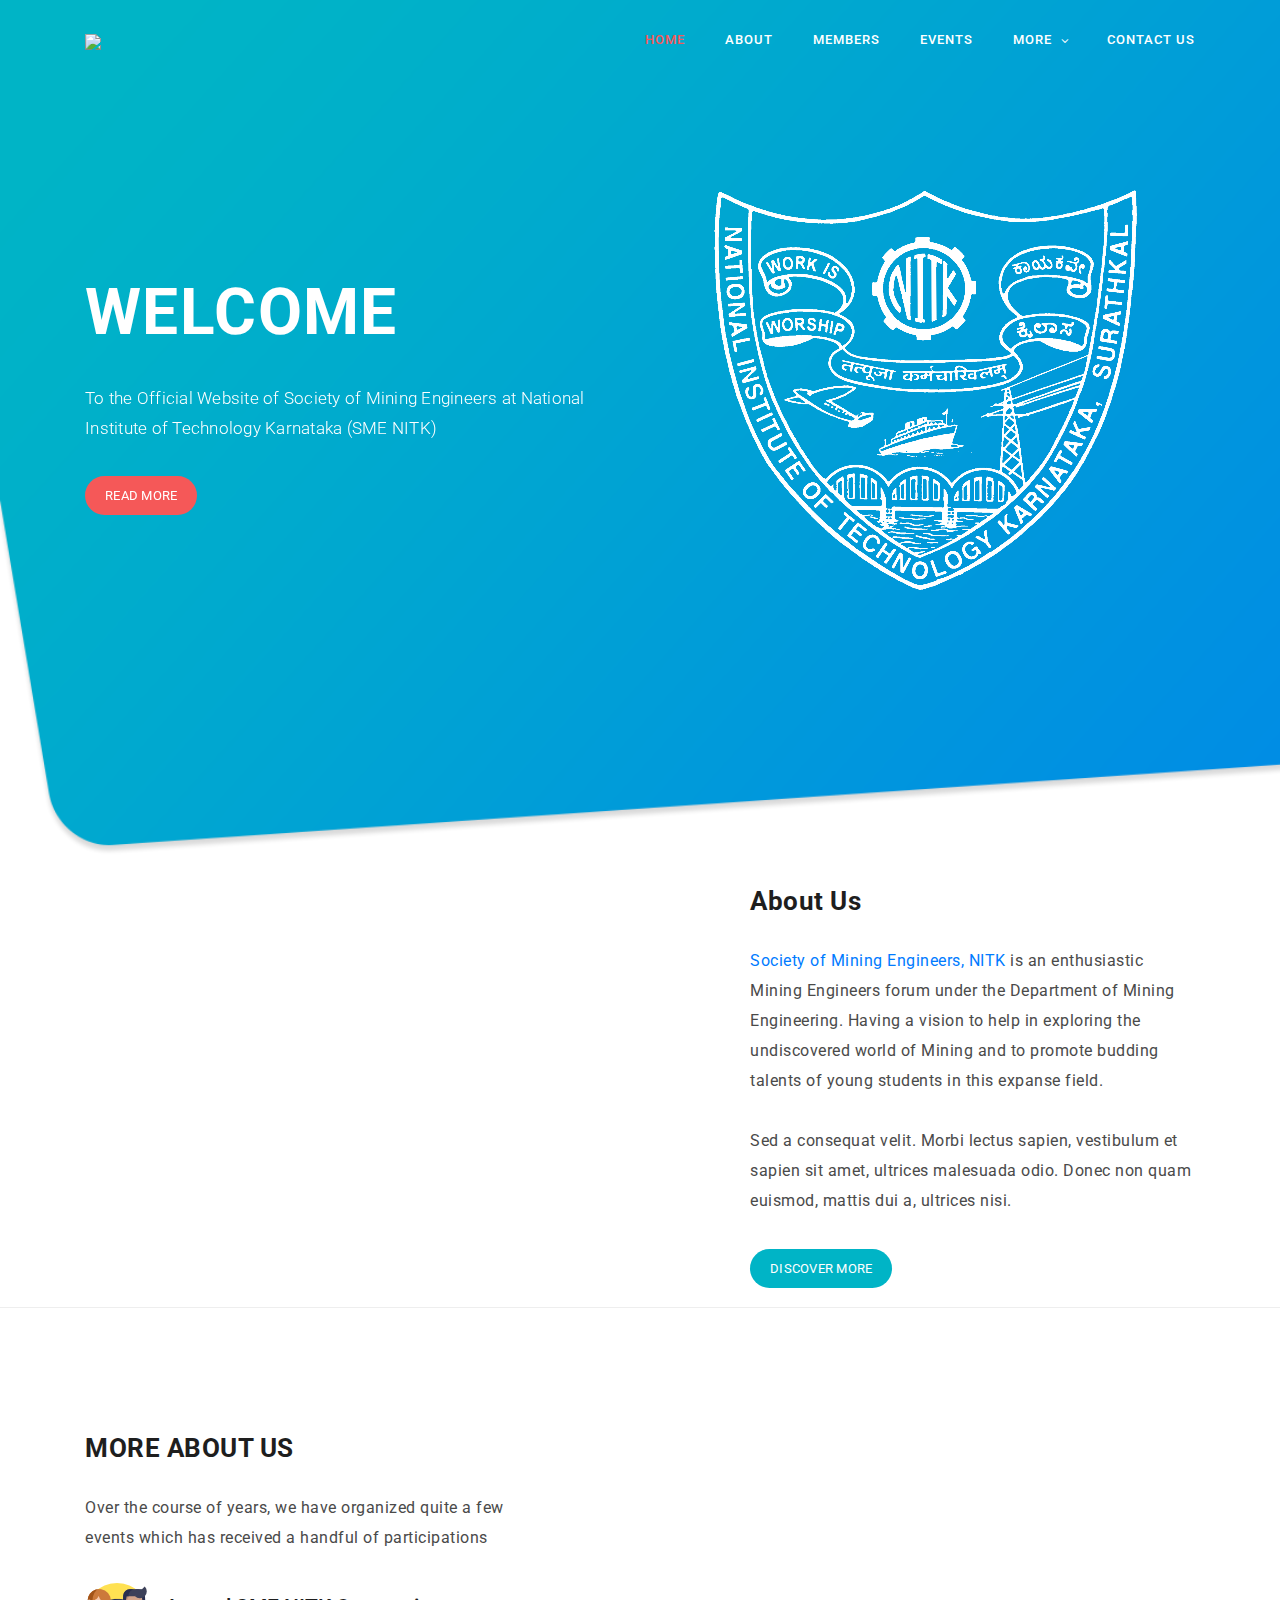
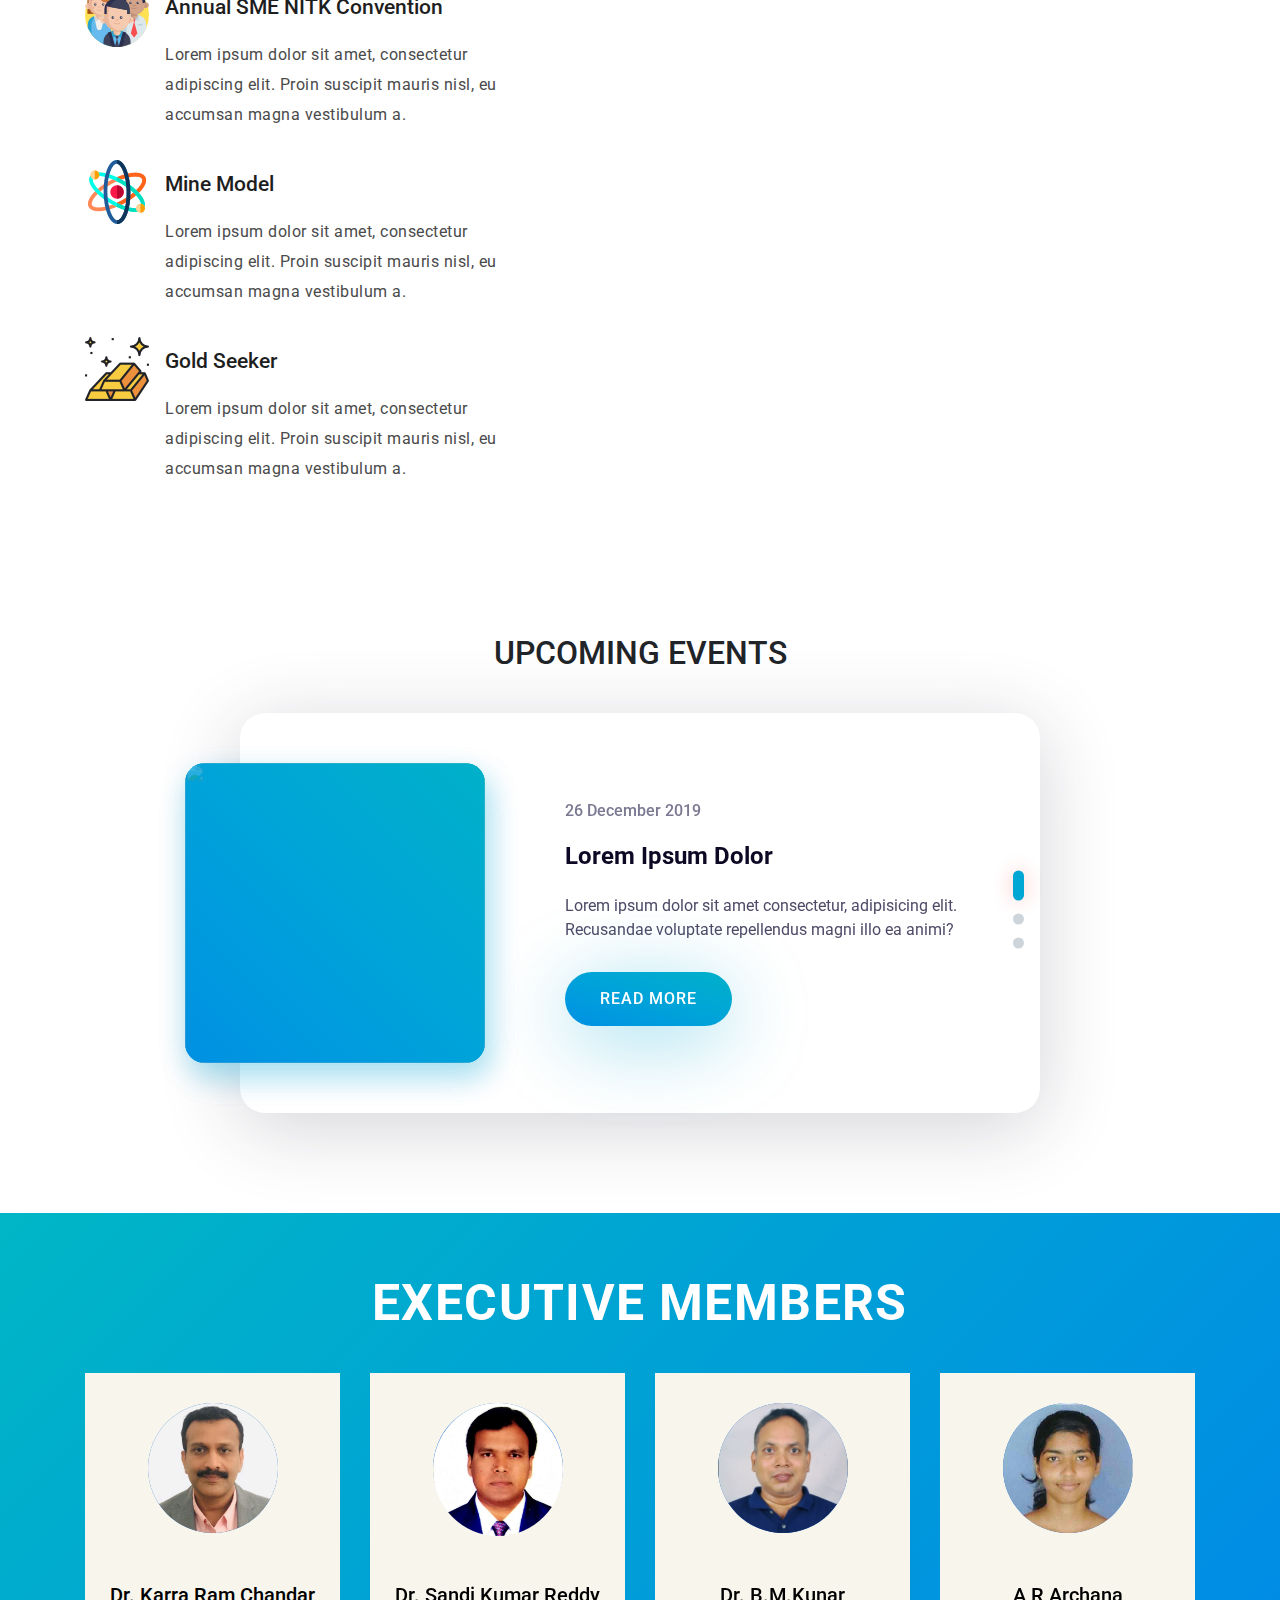
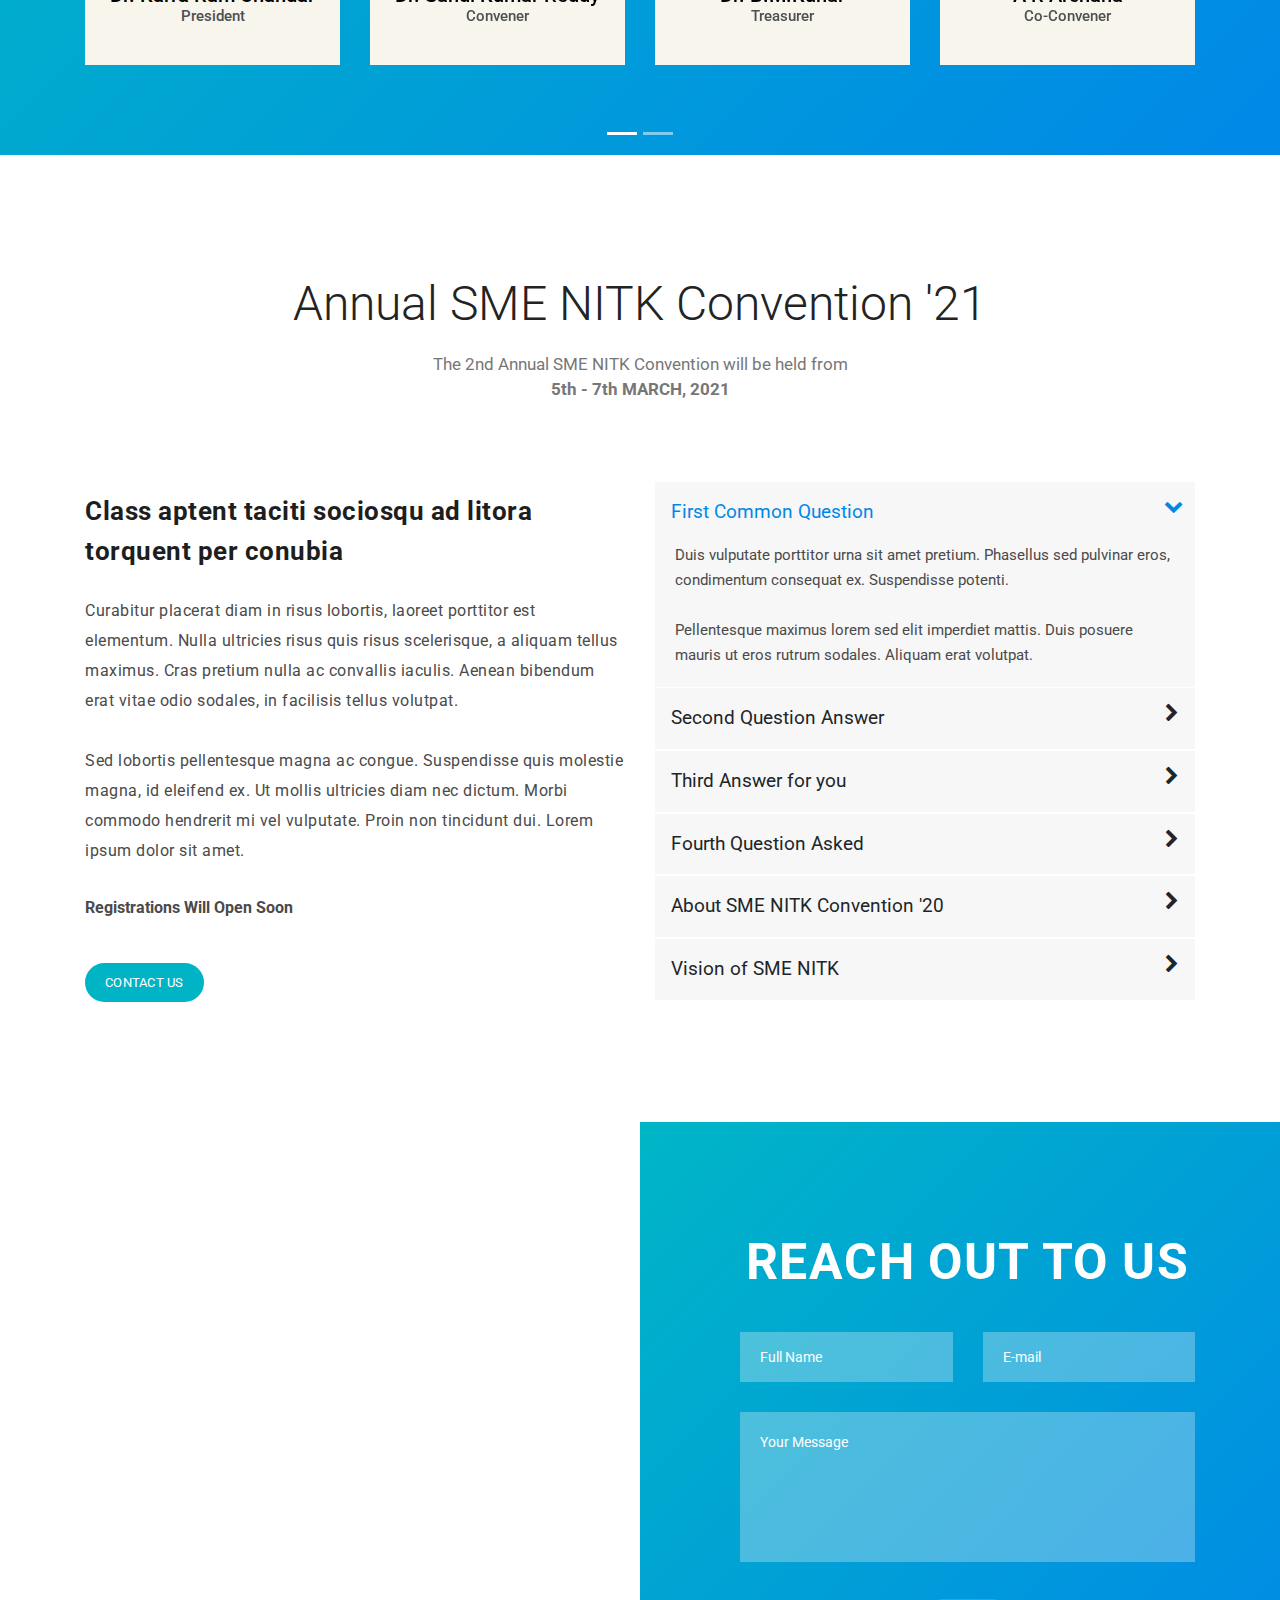
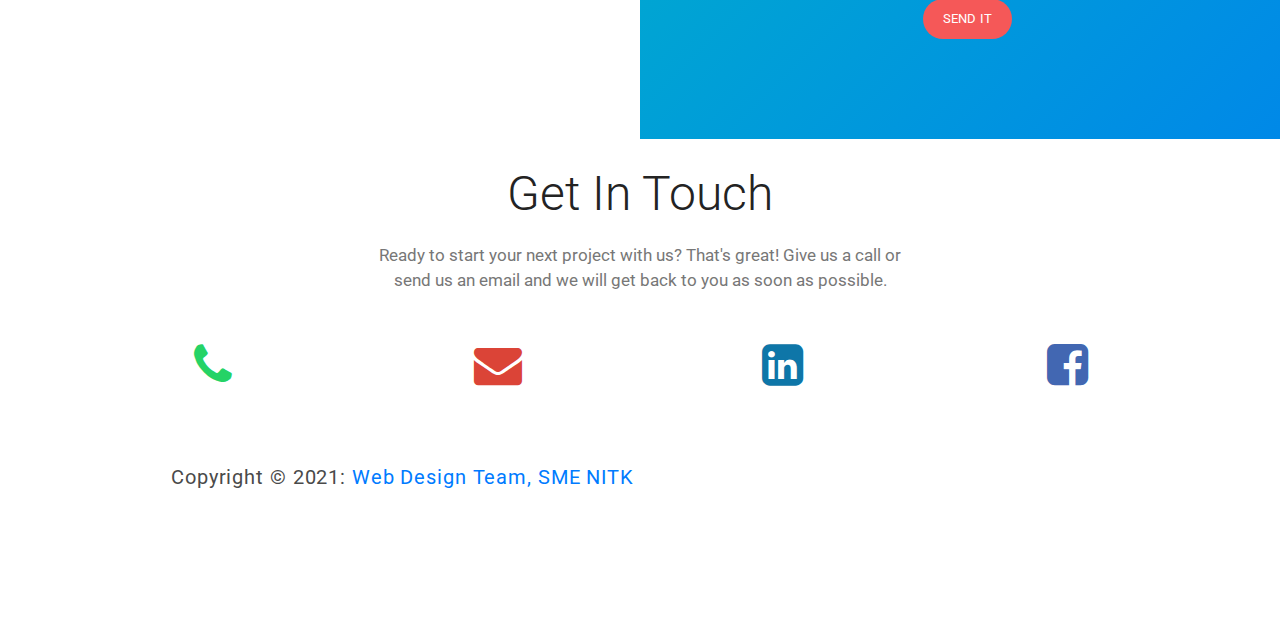
==== commit 7c086691: "Upcoming Events Card" ====
--- a/home.html
+++ b/home.html
@@ -15,6 +15,8 @@
   <link rel="stylesheet" type="text/css" href="assets/css/font-awesome.css">
   <link rel="stylesheet" type="text/css" href="assets/css/style.css">
   <link rel="stylesheet" type="text/css" href="assets/css/owl-carousel.css">
+  <link rel="stylesheet" type="text/css" href="assets/css/upcoming.css">
+  <link rel="stylesheet" type="text/css" href="assets/css/swiper.min.css"
 
 </head>
 
@@ -120,7 +122,6 @@
   </section>
   <!-- ***** Features Big Item End ***** -->
 
-
   <!-- ***** Features Big Item Start ***** -->
   <section class="section" id="about2">
     </div>
@@ -128,7 +129,7 @@
       <div class="row">
         <div class="left-text col-lg-5 col-md-12 col-sm-12 mobile-bottom-fix">
           <div class="left-heading">
-            <h5>Events Held by SME NITK</h5>
+            <h5>MORE ABOUT US</h5>
           </div>
           <p>Over the course of years, we have organized quite a few events which has received a handful of participations</p>
           <ul>
@@ -163,6 +164,54 @@
   </section>
   <!-- ***** Features Big Item End ***** -->
 
+  <!-- ***** Upcoming Events Section Start***** -->
+  <section class="section" id="upcomingbody">
+    <div class="upcoming-heading">
+      <h2>UPCOMING EVENTS</h2>
+    </div>
+    <div class="blog-slider">
+  <div class="blog-slider__wrp swiper-wrapper">
+    <div class="blog-slider__item swiper-slide">
+      <div class="blog-slider__img">
+
+        <img src="https://res.cloudinary.com/muhammederdem/image/upload/v1535759872/kuldar-kalvik-799168-unsplash.jpg" alt="">
+      </div>
+      <div class="blog-slider__content">
+        <span class="blog-slider__code">26 December 2019</span>
+        <div class="blog-slider__title">Lorem Ipsum Dolor</div>
+        <div class="blog-slider__text">Lorem ipsum dolor sit amet consectetur, adipisicing elit. Recusandae voluptate repellendus magni illo ea animi? </div>
+        <a href="#" class="blog-slider__button">READ MORE</a>
+      </div>
+    </div>
+    <div class="blog-slider__item swiper-slide">
+      <div class="blog-slider__img">
+        <img src="https://res.cloudinary.com/muhammederdem/image/upload/v1535759871/jason-leung-798979-unsplash.jpg" alt="">
+      </div>
+      <div class="blog-slider__content">
+        <span class="blog-slider__code">26 December 2019</span>
+        <div class="blog-slider__title">Lorem Ipsum Dolor2</div>
+        <div class="blog-slider__text">Lorem ipsum dolor sit amet consectetur, adipisicing elit. Recusandae voluptate repellendus magni illo ea animi?</div>
+        <a href="#" class="blog-slider__button">READ MORE</a>
+      </div>
+    </div>
+
+    <div class="blog-slider__item swiper-slide">
+      <div class="blog-slider__img">
+        <img src="https://res.cloudinary.com/muhammederdem/image/upload/v1535759871/alessandro-capuzzi-799180-unsplash.jpg" alt="">
+      </div>
+      <div class="blog-slider__content">
+        <span class="blog-slider__code">26 December 2019</span>
+        <div class="blog-slider__title">Lorem Ipsum Dolor</div>
+        <div class="blog-slider__text">Lorem ipsum dolor sit amet consectetur, adipisicing elit. Recusandae voluptate repellendus magni illo ea animi?</div>
+        <a href="#" class="blog-slider__button">READ MORE</a>
+      </div>
+    </div>
+
+  </div>
+  <div class="blog-slider__pagination"></div>
+</div>
+  </section>
+  <!-- ***** Upcoming Events Section End***** -->
 
   <!-- ***** Features Small Start ***** -->
 
@@ -221,7 +270,7 @@
                 <div class="col-12 col-sm-6 col-md-4 col-lg-3">
                   <div class="our-team">
                     <div class="picture">
-                      <img class="img-fluid" src="https://picsum.photos/130/130?image=856">
+                      <img class="img-fluid" src="assets\images\kunar.jpeg">
                     </div>
                     <div class="team-content">
                       <h3 class="name">Dr. B.M.Kunar</h3>
@@ -577,9 +626,11 @@
     <script src="assets/js/waypoints.min.js"></script>
     <script src="assets/js/jquery.counterup.min.js"></script>
     <script src="assets/js/imgfix.min.js"></script>
+    <script src="assets/js/swiper.min.js"></script>
 
     <!-- Global Init -->
     <script src="assets/js/custom.js"></script>
+    <script src="assets\js\upcoming.js"></script>
 
 </body>
 <footer>
--- a/assets/css/style.css
+++ b/assets/css/style.css
@@ -840,13 +840,13 @@
 */
 
 #about {
-  padding: 120px 0px;
+  padding: 20px 0px;
   border-bottom: 1px solid #eee;
 }
 
 @media (max-width: 765px) {
   #about {
-    padding: 20px 0px 120px 0px;
+    padding: 20px 0px 10px 0px;
   }
 }
 
@@ -900,6 +900,14 @@
   color: #1e1e1e;
   margin-bottom: 20px;
 }
+
+/*
+---------------------------------------------
+Upcoming Events
+---------------------------------------------
+*/
+
+
 
 /*
 ---------------------------------------------
@@ -1096,6 +1104,8 @@
     display: none !important;
   }
 }
+
+
 /*
 ---------------------------------------------
 Carousel Styling
@@ -1220,7 +1230,11 @@
   color: #1369ce;
   background-color: #f7f5ec;
 }
-
+/*
+---------------------------------------------
+About Events Section
+---------------------------------------------
+*/
 /*
 ---------------------------------------------
 accordions
--- a/assets/css/upcoming.css
+++ b/assets/css/upcoming.css
@@ -0,0 +1,259 @@
+@import url("https://fonts.googleapis.com/css?family=Fira+Sans:400,500,600,700,800");
+
+#upcomingbody {
+  position: relative;
+  padding: 0px 0px 100px 0px;
+
+}
+.upcoming-heading{
+  padding-bottom: 40px;
+  text-align: center;
+}
+.blog-slider {
+  width: 95%;
+  position: relative;
+  max-width: 800px;
+  margin: auto;
+  background: #fff;
+  box-shadow: 0px 14px 80px rgba(34, 35, 58, 0.2);
+  padding: 25px;
+  border-radius: 25px;
+  height: 400px;
+  transition: all 0.3s;
+}
+@media screen and (max-width: 992px) {
+  .blog-slider {
+    max-width: 680px;
+    height: 400px;
+  }
+}
+@media screen and (max-width: 768px) {
+  .blog-slider {
+    min-height: 500px;
+    height: auto;
+    margin: 180px auto;
+  }
+}
+@media screen and (max-height: 500px) and (min-width: 992px) {
+  .blog-slider {
+    height: 350px;
+  }
+}
+.blog-slider__item {
+  display: flex;
+  align-items: center;
+}
+@media screen and (max-width: 768px) {
+  .blog-slider__item {
+    flex-direction: column;
+  }
+}
+.blog-slider__item.swiper-slide-active .blog-slider__img img {
+  opacity: 1;
+  transition-delay: 0.3s;
+}
+.blog-slider__item.swiper-slide-active .blog-slider__content > * {
+  opacity: 1;
+  transform: none;
+}
+.blog-slider__item.swiper-slide-active .blog-slider__content > *:nth-child(1) {
+  transition-delay: 0.3s;
+}
+.blog-slider__item.swiper-slide-active .blog-slider__content > *:nth-child(2) {
+  transition-delay: 0.4s;
+}
+.blog-slider__item.swiper-slide-active .blog-slider__content > *:nth-child(3) {
+  transition-delay: 0.5s;
+}
+.blog-slider__item.swiper-slide-active .blog-slider__content > *:nth-child(4) {
+  transition-delay: 0.6s;
+}
+.blog-slider__item.swiper-slide-active .blog-slider__content > *:nth-child(5) {
+  transition-delay: 0.7s;
+}
+.blog-slider__item.swiper-slide-active .blog-slider__content > *:nth-child(6) {
+  transition-delay: 0.8s;
+}
+.blog-slider__item.swiper-slide-active .blog-slider__content > *:nth-child(7) {
+  transition-delay: 0.9s;
+}
+.blog-slider__item.swiper-slide-active .blog-slider__content > *:nth-child(8) {
+  transition-delay: 1s;
+}
+.blog-slider__item.swiper-slide-active .blog-slider__content > *:nth-child(9) {
+  transition-delay: 1.1s;
+}
+.blog-slider__item.swiper-slide-active .blog-slider__content > *:nth-child(10) {
+  transition-delay: 1.2s;
+}
+.blog-slider__item.swiper-slide-active .blog-slider__content > *:nth-child(11) {
+  transition-delay: 1.3s;
+}
+.blog-slider__item.swiper-slide-active .blog-slider__content > *:nth-child(12) {
+  transition-delay: 1.4s;
+}
+.blog-slider__item.swiper-slide-active .blog-slider__content > *:nth-child(13) {
+  transition-delay: 1.5s;
+}
+.blog-slider__item.swiper-slide-active .blog-slider__content > *:nth-child(14) {
+  transition-delay: 1.6s;
+}
+.blog-slider__item.swiper-slide-active .blog-slider__content > *:nth-child(15) {
+  transition-delay: 1.7s;
+}
+.blog-slider__img {
+  width: 300px;
+  flex-shrink: 0;
+  height: 300px;
+  background-image: linear-gradient(to left bottom, #00b1c8, #00aad1, #00a3d9, #009adf, #0090e2);
+  box-shadow: 4px 13px 30px 1px rgba(0, 166, 213, 0.2);
+  border-radius: 20px;
+  transform: translateX(-80px);
+  overflow: hidden;
+}
+.blog-slider__img:after {
+  content: "";
+  position: absolute;
+  top: 0;
+  left: 0;
+  width: 100%;
+  height: 100%;
+  background-image: linear-gradient(to left bottom, #00b1c8, #00aad1, #00a3d9, #009adf, #0090e2);
+  border-radius: 20px;
+  opacity: 0.8;
+}
+.blog-slider__img img {
+  width: 100%;
+  height: 100%;
+  object-fit: cover;
+  display: block;
+  opacity: 0;
+  border-radius: 20px;
+  transition: all 0.3s;
+}
+@media screen and (max-width: 768px) {
+  .blog-slider__img {
+    transform: translateY(-50%);
+    width: 90%;
+  }
+}
+@media screen and (max-width: 576px) {
+  .blog-slider__img {
+    width: 95%;
+  }
+}
+@media screen and (max-height: 500px) and (min-width: 992px) {
+  .blog-slider__img {
+    height: 270px;
+  }
+}
+.blog-slider__content {
+  padding-right: 25px;
+}
+@media screen and (max-width: 768px) {
+  .blog-slider__content {
+    margin-top: -80px;
+    text-align: center;
+    padding: 0 30px;
+  }
+}
+@media screen and (max-width: 576px) {
+  .blog-slider__content {
+    padding: 0;
+  }
+}
+.blog-slider__content > * {
+  opacity: 0;
+  transform: translateY(25px);
+  transition: all 0.4s;
+}
+.blog-slider__code {
+  color: #7b7992;
+  margin-bottom: 15px;
+  display: block;
+  font-weight: 500;
+}
+.blog-slider__title {
+  font-size: 24px;
+  font-weight: 700;
+  color: #0d0925;
+  margin-bottom: 20px;
+}
+.blog-slider__text {
+  color: #4e4a67;
+  margin-bottom: 30px;
+  line-height: 1.5em;
+}
+.blog-slider__button {
+  display: inline-flex;
+  background-image: linear-gradient(to left bottom, #00b1c8, #00aad1, #00a3d9, #009adf, #0090e2);
+  padding: 15px 35px;
+  border-radius: 50px;
+  color: #fff;
+  box-shadow: 0px 14px 80px rgba(0, 166, 213, 0.4);
+  text-decoration: none;
+  font-weight: 500;
+  justify-content: center;
+  text-align: center;
+  letter-spacing: 1px;
+}
+@media screen and (max-width: 576px) {
+  .blog-slider__button {
+    width: 100%;
+  }
+}
+.blog-slider .swiper-container-horizontal > .swiper-pagination-bullets, .blog-slider .swiper-pagination-custom, .blog-slider .swiper-pagination-fraction {
+  bottom: 10px;
+  left: 0;
+  width: 100%;
+}
+.blog-slider__pagination {
+  position: absolute;
+  z-index: 21;
+  right: 20px;
+  width: 11px !important;
+  text-align: center;
+  left: auto !important;
+  top: 50%;
+  bottom: auto !important;
+  transform: translateY(-50%);
+}
+@media screen and (max-width: 768px) {
+  .blog-slider__pagination {
+    transform: translateX(-50%);
+    left: 50% !important;
+    top: 205px;
+    width: 100% !important;
+    display: flex;
+    justify-content: center;
+    align-items: center;
+  }
+}
+.blog-slider__pagination.swiper-pagination-bullets .swiper-pagination-bullet {
+  margin: 8px 0;
+}
+@media screen and (max-width: 768px) {
+  .blog-slider__pagination.swiper-pagination-bullets .swiper-pagination-bullet {
+    margin: 0 5px;
+  }
+}
+.blog-slider__pagination .swiper-pagination-bullet {
+  width: 11px;
+  height: 11px;
+  border-radius: 10px;
+  background: #062744;
+  opacity: 0.2;
+  transition: all 0.3s;
+}
+.blog-slider__pagination .swiper-pagination-bullet-active {
+  opacity: 1;
+  background: #00A7D4;
+  height: 30px;
+  box-shadow: 0px 0px 20px rgba(252, 56, 56, 0.3);
+}
+@media screen and (max-width: 768px) {
+  .blog-slider__pagination .swiper-pagination-bullet-active {
+    height: 11px;
+    width: 30px;
+  }
+}
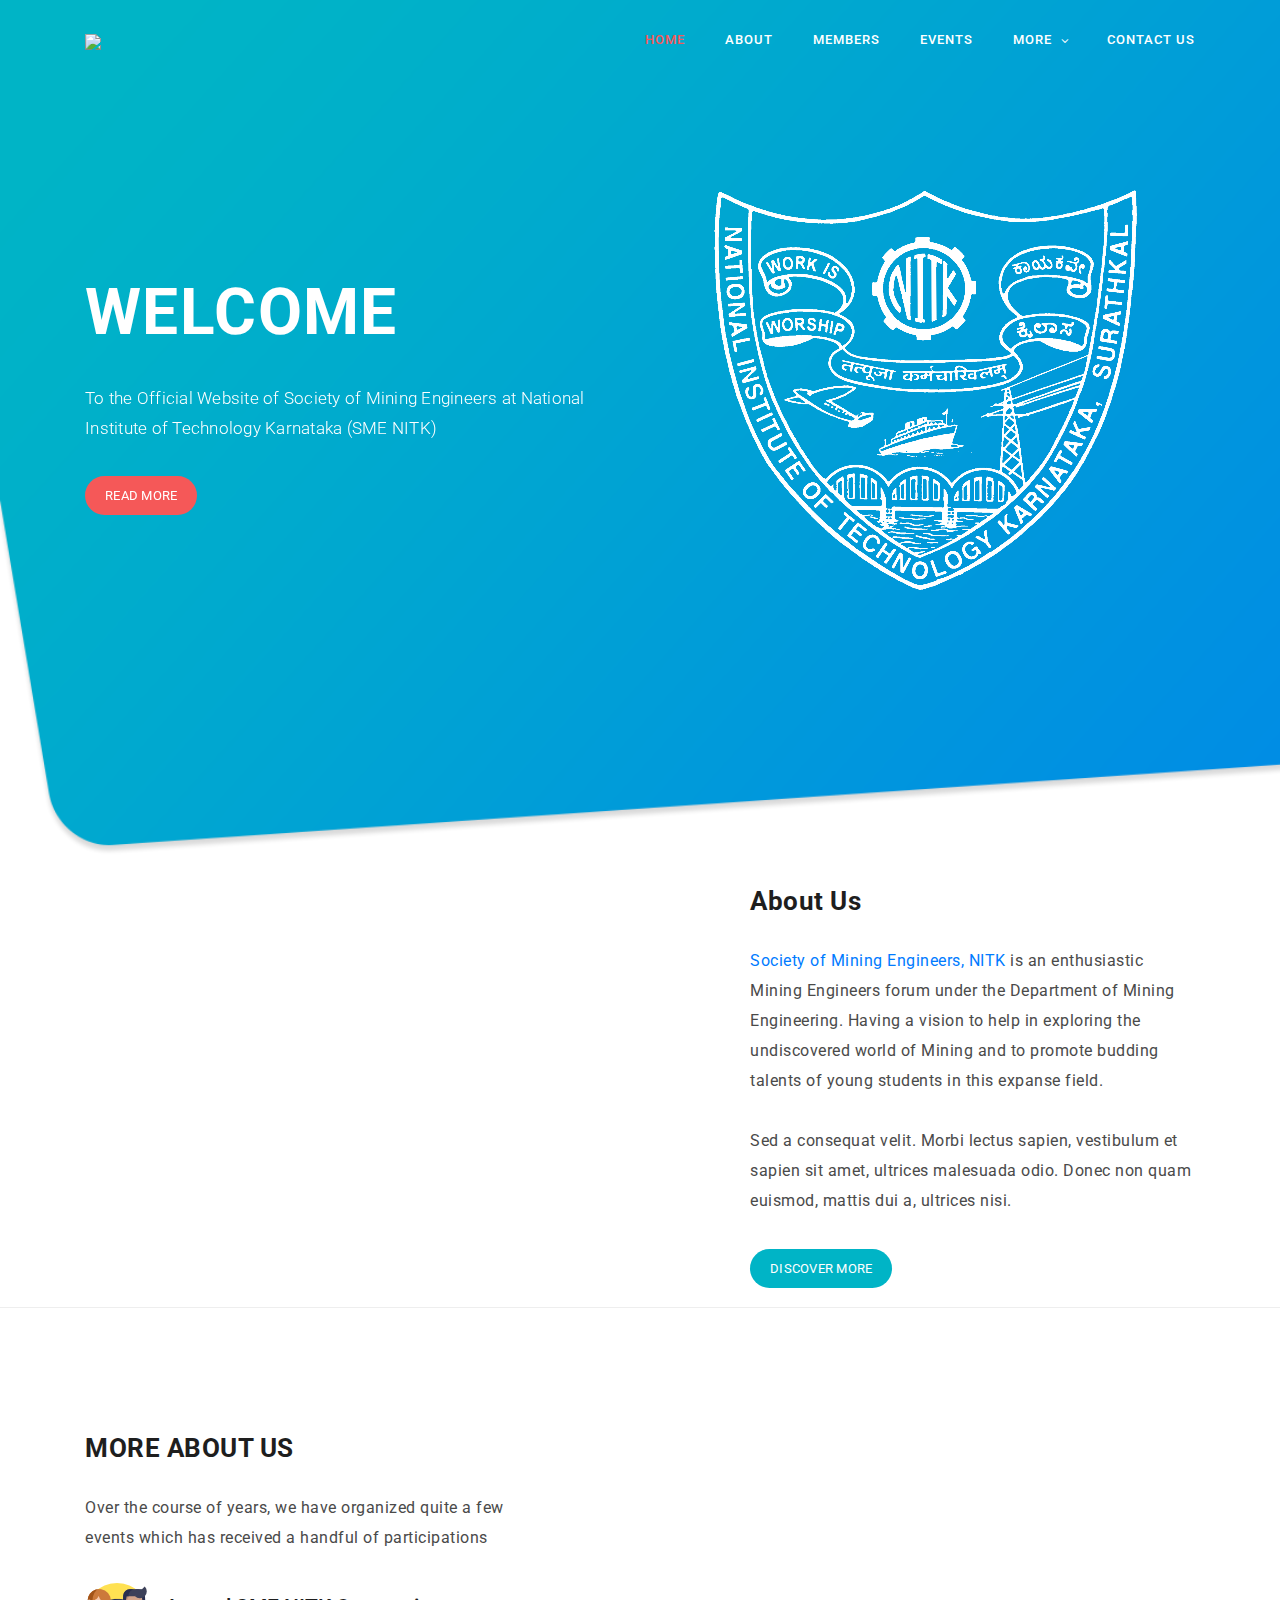
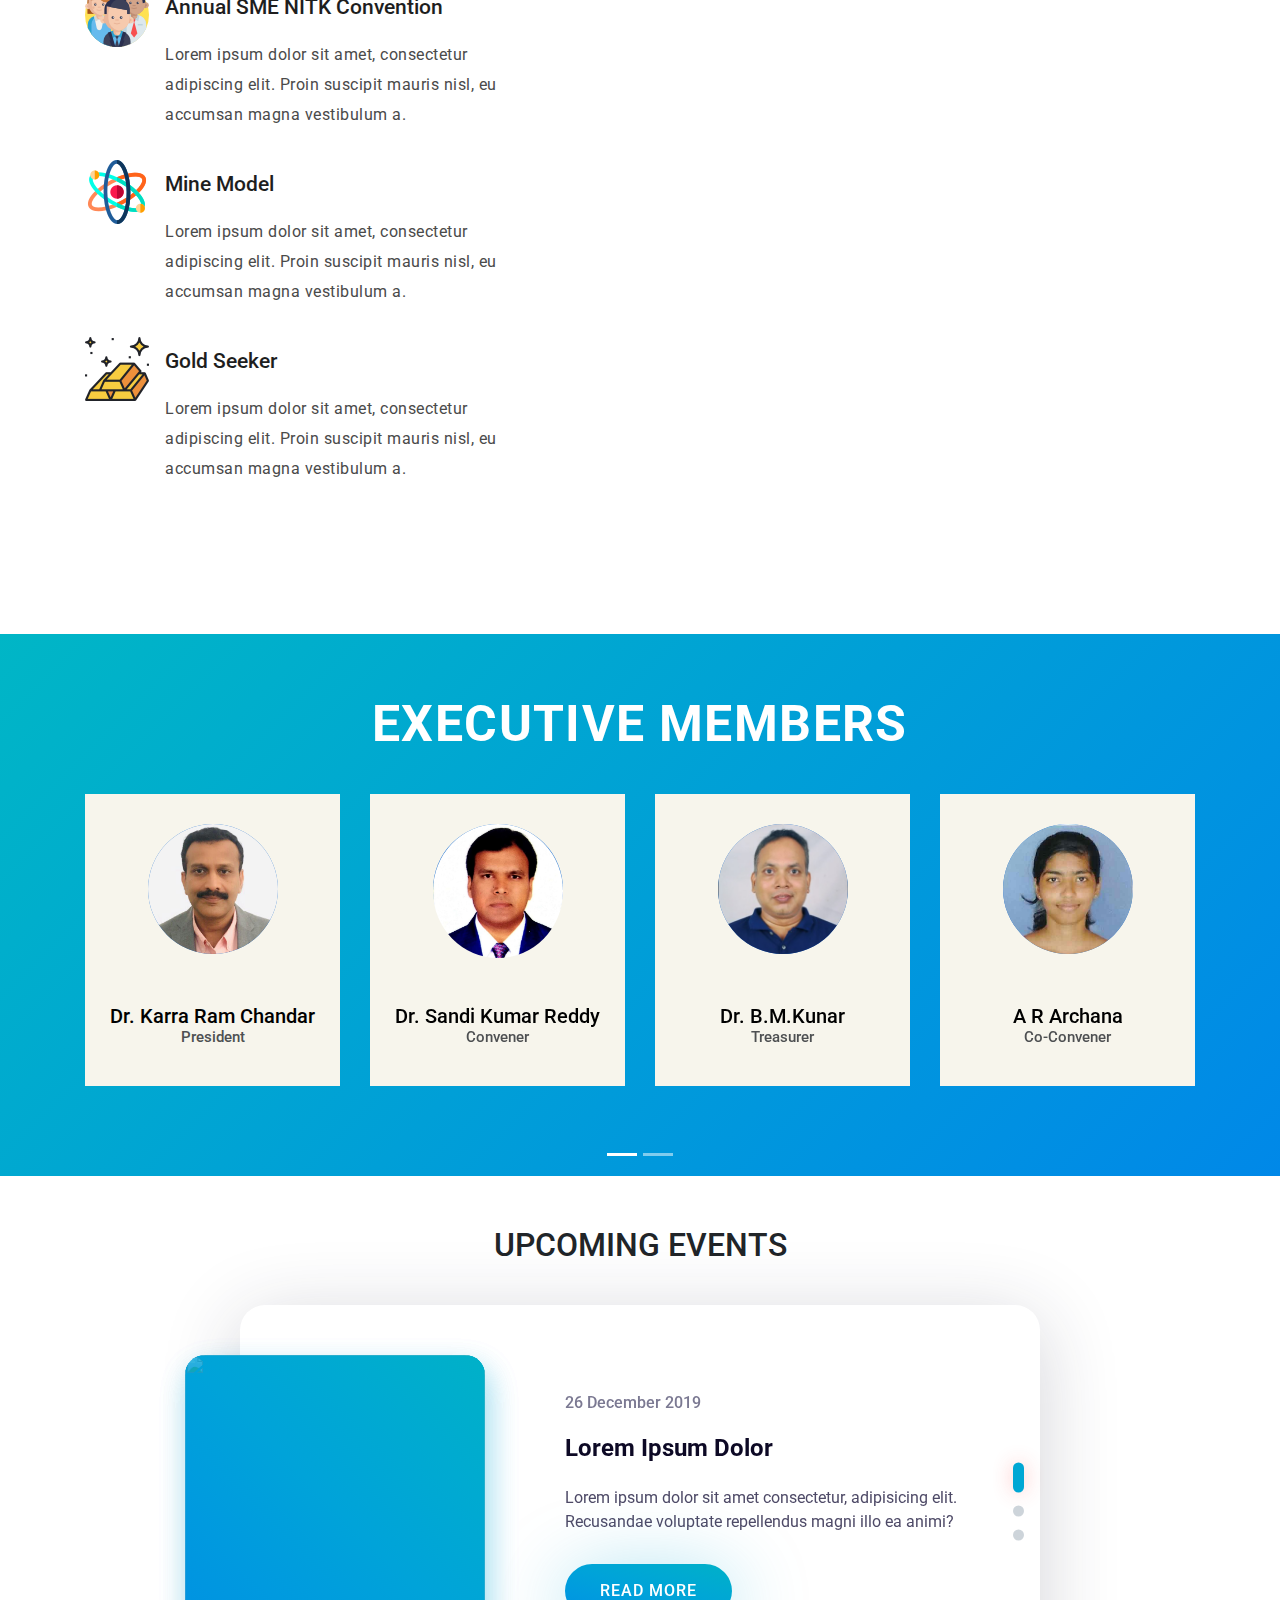
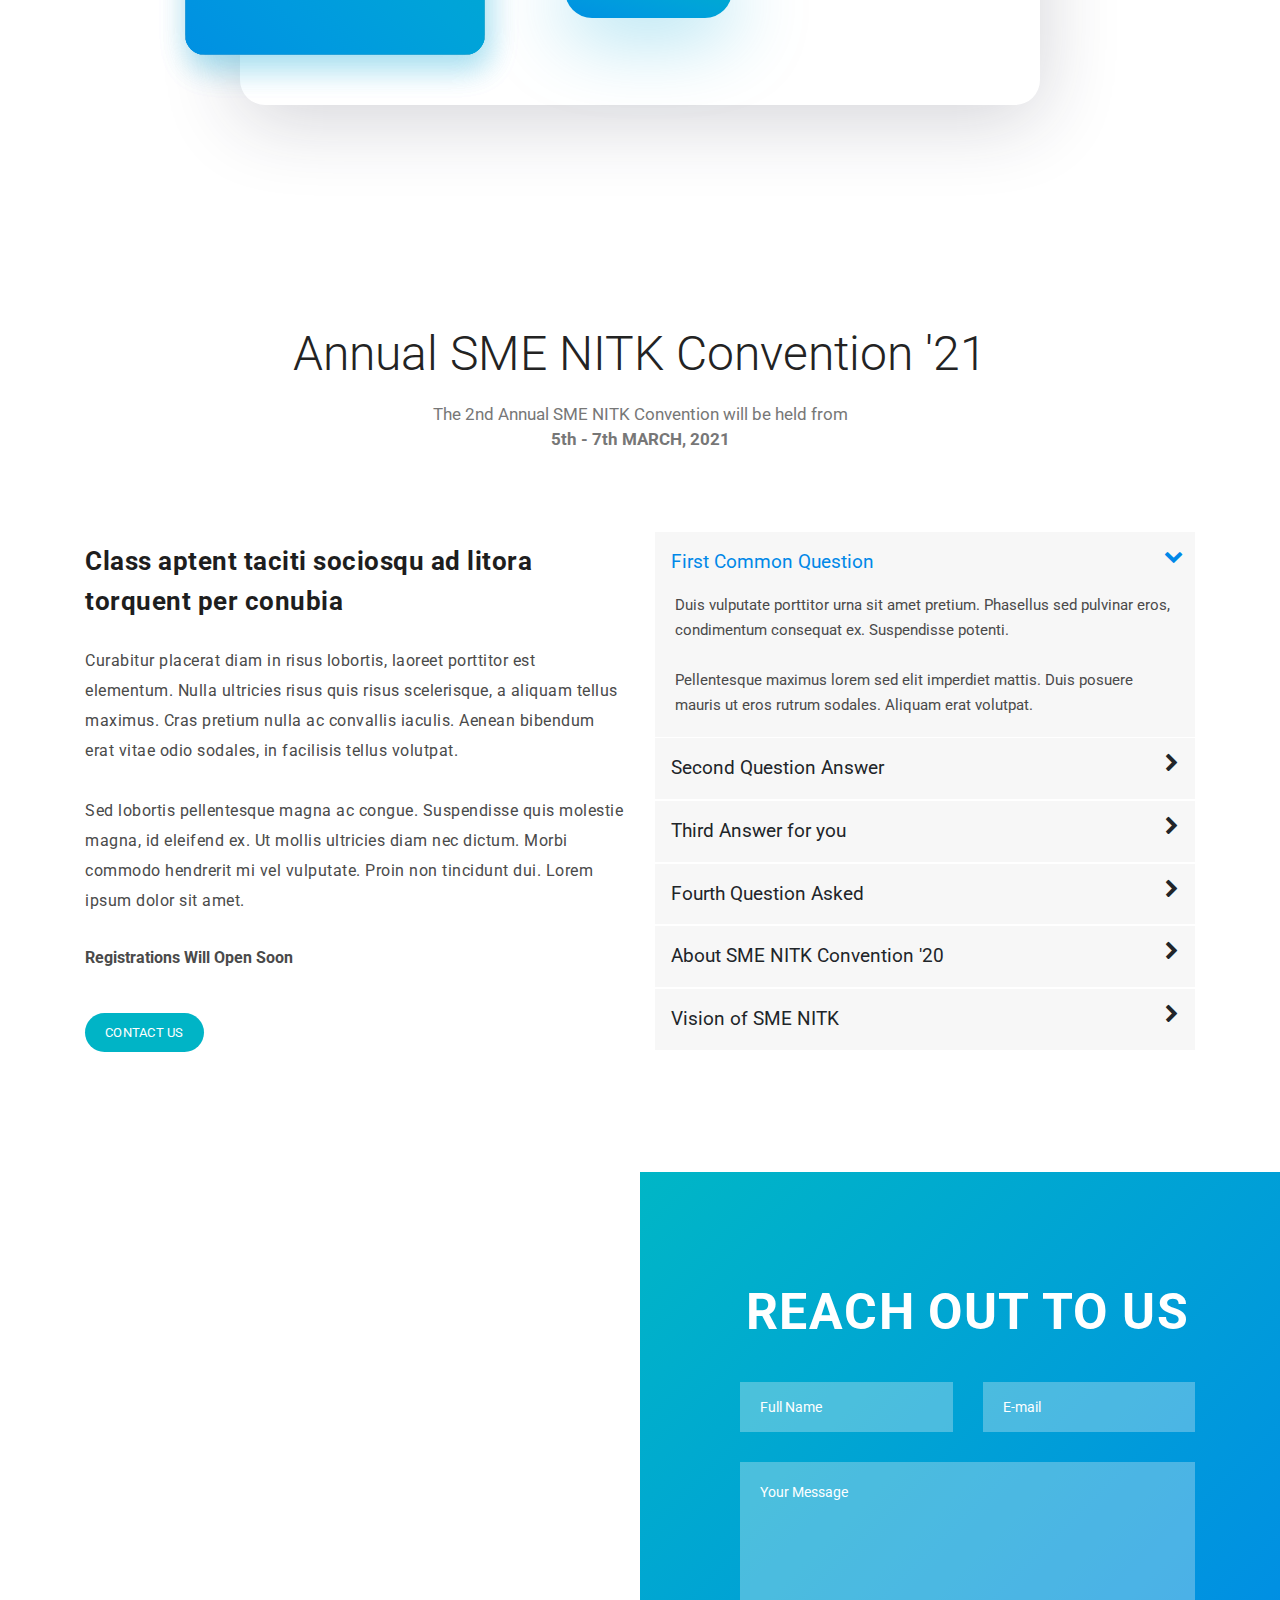
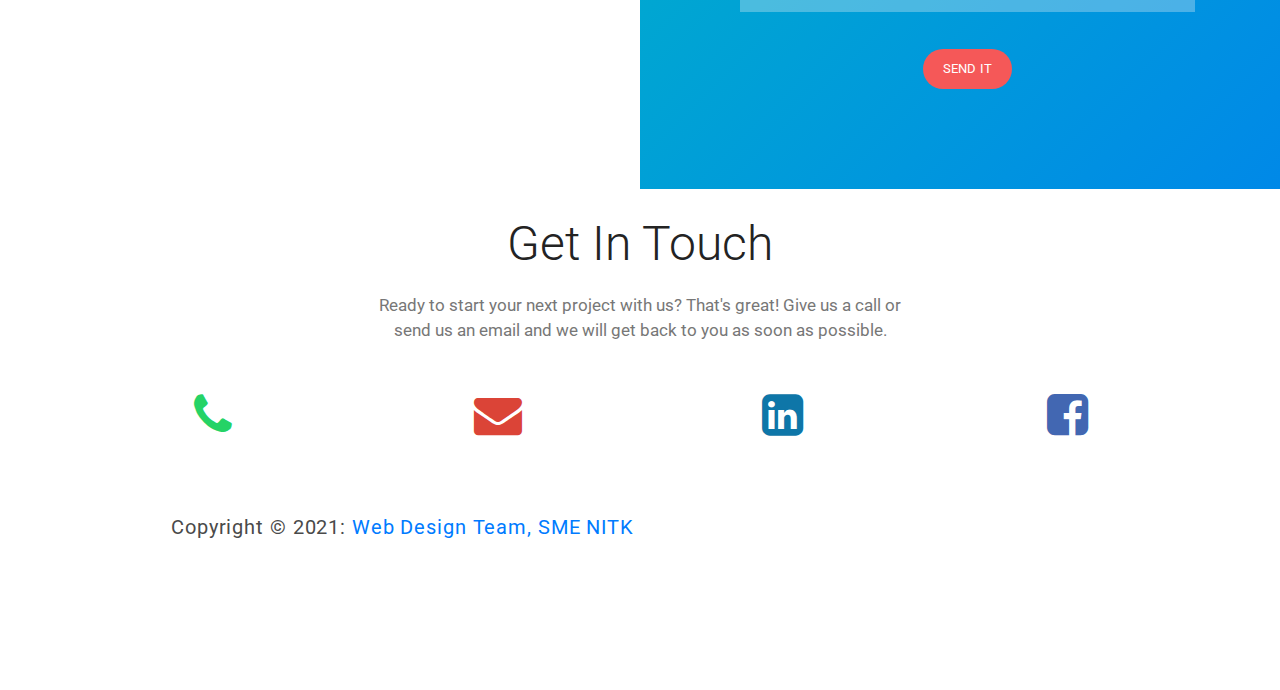
==== commit 6dbfdc08: "Added Elastic Stack Gallery" ====
--- a/home.html
+++ b/home.html
@@ -16,7 +16,8 @@
   <link rel="stylesheet" type="text/css" href="assets/css/style.css">
   <link rel="stylesheet" type="text/css" href="assets/css/owl-carousel.css">
   <link rel="stylesheet" type="text/css" href="assets/css/upcoming.css">
-  <link rel="stylesheet" type="text/css" href="assets/css/swiper.min.css"
+  <link rel="stylesheet" type="text/css" href="assets/css/swiper.min.css">
+  <link rel="stylesheet" type="text/css" href="assets/css/elasticslider.css">
 
 </head>
 
@@ -122,6 +123,7 @@
   </section>
   <!-- ***** Features Big Item End ***** -->
 
+
   <!-- ***** Features Big Item Start ***** -->
   <section class="section" id="about2">
     </div>
@@ -157,61 +159,25 @@
           </ul>
         </div>
         <div class="right-image col-lg-7 col-md-12 col-sm-12 mobile-bottom-fix-big" data-scroll-reveal="enter right move 30px over 0.6s after 0.4s">
-          <img src="assets/images/sme.png" class="rounded img-fluid d-block mx-auto" alt="App">
+          <ul id="elasticstack" class="elasticstack">
+            <li><img src="assets\images\EL1.jpg" alt="01"/><h5>Gallery</h5></li>
+            <li><div class="overlay"></div><img src="assets\images\EL2.jpg" alt="02"/><h5>Inaugral Meet</h5></li>
+            <li><img src="assets\images\EL3.jpg" alt="03"/><h5>Seminars </h5></li>
+            <li><img src="assets\images\EL4.jpg" alt="04"/><h5>Dr. Harsha's Address</h5></li>
+            <li><img src="assets\images\EL5.jpg" alt="05"/><h5>Dr. Aruna's Address</h5></li>
+            <li><img src="assets\images\EL6.jpg" alt="06"/><h5>SME'20 Team</h5></li>
+          </ul>
+          <script>
+			       new ElastiStack( document.getElementById( 'elasticstack' ) );
+		      </script>
+
+
         </div>
       </div>
     </div>
   </section>
   <!-- ***** Features Big Item End ***** -->
 
-  <!-- ***** Upcoming Events Section Start***** -->
-  <section class="section" id="upcomingbody">
-    <div class="upcoming-heading">
-      <h2>UPCOMING EVENTS</h2>
-    </div>
-    <div class="blog-slider">
-  <div class="blog-slider__wrp swiper-wrapper">
-    <div class="blog-slider__item swiper-slide">
-      <div class="blog-slider__img">
-
-        <img src="https://res.cloudinary.com/muhammederdem/image/upload/v1535759872/kuldar-kalvik-799168-unsplash.jpg" alt="">
-      </div>
-      <div class="blog-slider__content">
-        <span class="blog-slider__code">26 December 2019</span>
-        <div class="blog-slider__title">Lorem Ipsum Dolor</div>
-        <div class="blog-slider__text">Lorem ipsum dolor sit amet consectetur, adipisicing elit. Recusandae voluptate repellendus magni illo ea animi? </div>
-        <a href="#" class="blog-slider__button">READ MORE</a>
-      </div>
-    </div>
-    <div class="blog-slider__item swiper-slide">
-      <div class="blog-slider__img">
-        <img src="https://res.cloudinary.com/muhammederdem/image/upload/v1535759871/jason-leung-798979-unsplash.jpg" alt="">
-      </div>
-      <div class="blog-slider__content">
-        <span class="blog-slider__code">26 December 2019</span>
-        <div class="blog-slider__title">Lorem Ipsum Dolor2</div>
-        <div class="blog-slider__text">Lorem ipsum dolor sit amet consectetur, adipisicing elit. Recusandae voluptate repellendus magni illo ea animi?</div>
-        <a href="#" class="blog-slider__button">READ MORE</a>
-      </div>
-    </div>
-
-    <div class="blog-slider__item swiper-slide">
-      <div class="blog-slider__img">
-        <img src="https://res.cloudinary.com/muhammederdem/image/upload/v1535759871/alessandro-capuzzi-799180-unsplash.jpg" alt="">
-      </div>
-      <div class="blog-slider__content">
-        <span class="blog-slider__code">26 December 2019</span>
-        <div class="blog-slider__title">Lorem Ipsum Dolor</div>
-        <div class="blog-slider__text">Lorem ipsum dolor sit amet consectetur, adipisicing elit. Recusandae voluptate repellendus magni illo ea animi?</div>
-        <a href="#" class="blog-slider__button">READ MORE</a>
-      </div>
-    </div>
-
-  </div>
-  <div class="blog-slider__pagination"></div>
-</div>
-  </section>
-  <!-- ***** Upcoming Events Section End***** -->
 
   <!-- ***** Features Small Start ***** -->
 
@@ -384,7 +350,54 @@
         <!--/Carousel Wrapper-->
   </section>
   <!-- ***** Features Small End ***** -->
-
+  <!-- ***** Upcoming Events Section Start***** -->
+  <section class="section" id="upcomingbody">
+    <div class="upcoming-heading">
+      <h2>UPCOMING EVENTS</h2>
+    </div>
+    <div class="blog-slider">
+  <div class="blog-slider__wrp swiper-wrapper">
+    <div class="blog-slider__item swiper-slide">
+      <div class="blog-slider__img">
+
+        <img src="https://res.cloudinary.com/muhammederdem/image/upload/v1535759872/kuldar-kalvik-799168-unsplash.jpg" alt="">
+      </div>
+      <div class="blog-slider__content">
+        <span class="blog-slider__code">26 December 2019</span>
+        <div class="blog-slider__title">Lorem Ipsum Dolor</div>
+        <div class="blog-slider__text">Lorem ipsum dolor sit amet consectetur, adipisicing elit. Recusandae voluptate repellendus magni illo ea animi? </div>
+        <a href="#" class="blog-slider__button">READ MORE</a>
+      </div>
+    </div>
+    <div class="blog-slider__item swiper-slide">
+      <div class="blog-slider__img">
+        <img src="https://res.cloudinary.com/muhammederdem/image/upload/v1535759871/jason-leung-798979-unsplash.jpg" alt="">
+      </div>
+      <div class="blog-slider__content">
+        <span class="blog-slider__code">26 December 2019</span>
+        <div class="blog-slider__title">Lorem Ipsum Dolor2</div>
+        <div class="blog-slider__text">Lorem ipsum dolor sit amet consectetur, adipisicing elit. Recusandae voluptate repellendus magni illo ea animi?</div>
+        <a href="#" class="blog-slider__button">READ MORE</a>
+      </div>
+    </div>
+
+    <div class="blog-slider__item swiper-slide">
+      <div class="blog-slider__img">
+        <img src="https://res.cloudinary.com/muhammederdem/image/upload/v1535759871/alessandro-capuzzi-799180-unsplash.jpg" alt="">
+      </div>
+      <div class="blog-slider__content">
+        <span class="blog-slider__code">26 December 2019</span>
+        <div class="blog-slider__title">Lorem Ipsum Dolor</div>
+        <div class="blog-slider__text">Lorem ipsum dolor sit amet consectetur, adipisicing elit. Recusandae voluptate repellendus magni illo ea animi?</div>
+        <a href="#" class="blog-slider__button">READ MORE</a>
+      </div>
+    </div>
+
+  </div>
+  <div class="blog-slider__pagination"></div>
+</div>
+  </section>
+  <!-- ***** Upcoming Events Section End***** -->
 
   <!-- ***** Frequently Question Start ***** -->
   <section class="section" id="frequently-question">
@@ -630,7 +643,8 @@
 
     <!-- Global Init -->
     <script src="assets/js/custom.js"></script>
-    <script src="assets\js\upcoming.js"></script>
+    <script src="assets/js/upcoming.js"></script>
+    <script src="assets/js/elasticslider.js"></script>
 
 </body>
 <footer>
--- a/assets/css/style.css
+++ b/assets/css/style.css
@@ -1,37 +1,10 @@
-/*
-
-ART FACTORY
-
-https://templatemo.com/tm-537-art-factory
-
-*/
-
-/*
----------------------------------------------
-Table of contents
----------------------------------------------
-01. font & reset css
-02. reset
-03. global styles
-04. header
-05. welcome
-06. features
-07. team
-08. pricing
-09. blog
-10. contact
-11. footer
-12. preloader
-
----------------------------------------------
-*/
-
 /*
 ---------------------------------------------
 font & reset css
 ---------------------------------------------
 */
 @import url("https://fonts.googleapis.com/css?family=Roboto:100,300,400,500,700,900");
+
 /*
 ---------------------------------------------
 reset
@@ -200,17 +173,21 @@
 }
 
 @media (max-width: 991px) {
+
   html,
   body {
     overflow-x: hidden;
   }
+
   .mobile-top-fix {
     margin-top: 30px;
     margin-bottom: 0px;
   }
+
   .mobile-bottom-fix {
     margin-bottom: 30px;
   }
+
   .mobile-bottom-fix-big {
     margin-bottom: 60px;
   }
@@ -292,7 +269,6 @@
 header
 ---------------------------------------------
 */
-
 .background-header {
   background-color: #fff;
   height: 80px !important;
@@ -308,11 +284,11 @@
   color: #1e1e1e !important;
 }
 
-.background-header .main-nav .nav > li:hover > a {
+.background-header .main-nav .nav>li:hover>a {
   color: #f55858 !important;
 }
 
-.background-header .main-nav .nav > li > ul > li:hover > a {
+.background-header .main-nav .nav>li>ul>li:hover>a {
   color: #f55858 !important;
 }
 
@@ -610,6 +586,7 @@
     padding-left: 12px;
     padding-right: 12px;
   }
+
   .header-area .main-nav:before {
     display: none;
   }
@@ -622,18 +599,23 @@
     box-shadow: none;
     text-align: center;
   }
+
   .header-area .container {
     padding: 0px;
   }
+
   .header-area .logo {
     margin-left: 30px;
   }
+
   .header-area .menu-trigger {
     display: block !important;
   }
+
   .header-area .main-nav {
     overflow: hidden;
   }
+
   .header-area .main-nav .nav {
     float: none;
     width: 100%;
@@ -645,9 +627,11 @@
     transition: all 0s ease 0s;
     margin-left: 0px;
   }
+
   .header-area .main-nav .nav li:first-child {
     border-top: 1px solid #eee;
   }
+
   .header-area .main-nav .nav li {
     width: 100%;
     background: #fff;
@@ -655,6 +639,7 @@
     padding-left: 0px !important;
     padding-right: 0px !important;
   }
+
   .header-area .main-nav .nav li a {
     height: 50px !important;
     line-height: 50px !important;
@@ -663,13 +648,16 @@
     background: #fff !important;
     color: #3b566e !important;
   }
+
   .header-area .main-nav .nav li a:hover {
     background: #eee !important;
   }
-  .header-area .main-nav .nav > li > a:hover,
-  .header-area .main-nav .nav .submenu > ul > li > a:hover {
+
+  .header-area .main-nav .nav>li>a:hover,
+  .header-area .main-nav .nav .submenu>ul>li>a:hover {
     color: #f55858;
   }
+
   .header-area .main-nav .nav li.submenu ul {
     position: relative;
     visibility: inherit;
@@ -682,22 +670,27 @@
     box-shadow: none;
     height: 0px;
   }
+
   .header-area .main-nav .nav li.submenu ul li a {
     font-size: 12px;
     font-weight: 400;
   }
+
   .header-area .main-nav .nav li.submenu ul li a:hover:before {
     width: 0px;
   }
+
   .header-area .main-nav .nav li.submenu ul.active {
     height: auto !important;
   }
+
   .header-area .main-nav .nav li.submenu:after {
     color: #3b566e;
     right: 25px;
     font-size: 14px;
     top: 15px;
   }
+
   .header-area .main-nav .nav li.submenu:hover ul,
   .header-area .main-nav .nav li.submenu:focus ul {
     height: 0px;
@@ -723,7 +716,7 @@
   justify-content: center;
   background-image: url(../images/banner-bg.png);
   background-repeat: no-repeat;
-/*
+  /*
 TRY IT ... with or without CENTER CENTER
   background-position: center center;
 */
@@ -769,15 +762,18 @@
     top: 55% !important;
     transform: perspective(1px) translateY(-60%) !important;
   }
+
   .welcome-area .header-text h1 {
     font-size: 36px;
     line-height: 50px;
     color: #fff;
     margin-bottom: 15px;
   }
+
   .welcome-area .header-text h1 span {
     color: #fff;
   }
+
   .welcome-area .header-text p {
     color: #fff;
     margin-bottom: 30px;
@@ -789,11 +785,13 @@
     top: 55% !important;
     transform: perspective(1px) translateY(-60%) !important;
   }
+
   .welcome-area .header-text h1 {
     font-size: 36px;
     line-height: 50px;
     margin-bottom: 15px;
   }
+
   .welcome-area .header-text p {
     margin-bottom: 30px;
   }
@@ -803,23 +801,28 @@
   .welcome-area {
     margin-bottom: 100px;
   }
+
   .welcome-area .header-text {
     top: 55% !important;
     transform: perspective(1px) translateY(-50%) !important;
     text-align: center;
   }
+
   .welcome-area .header-text .buttons {
     display: none;
   }
+
   .welcome-area .header-text h1 {
     font-weight: 600;
     font-size: 24px !important;
     line-height: 30px !important;
     margin-bottom: 20px !important;
   }
+
   .welcome-area .header-text h1 span {
     color: #fff;
   }
+
   .welcome-area .header-text p {
     text-align: center;
     color: #fff;
@@ -827,6 +830,7 @@
     line-height: 22px;
     margin-bottom: 40px;
   }
+
   .welcome-area .header-text img {
     width: 80%;
     margin-top: 20px;
@@ -838,7 +842,6 @@
 about
 ---------------------------------------------
 */
-
 #about {
   padding: 20px 0px;
   border-bottom: 1px solid #eee;
@@ -906,9 +909,6 @@
 Upcoming Events
 ---------------------------------------------
 */
-
-
-
 /*
 ---------------------------------------------
 services
@@ -918,47 +918,35 @@
   position: relative;
   padding: 50px 0px 10px 0px;
   background: rgba(0, 136, 232, 1);
-  background: -moz-linear-gradient(
-    -45deg,
-    rgba(0, 136, 232, 1) 0%,
-    rgba(0, 182, 198, 1) 0%,
-    rgba(0, 136, 232, 1) 100%
-  );
-  background: -webkit-gradient(
-    left top,
-    right bottom,
-    color-stop(0%, rgba(0, 136, 232, 1)),
-    color-stop(0%, rgba(0, 182, 198, 1)),
-    color-stop(100%, rgba(0, 136, 232, 1))
-  );
-  background: -webkit-linear-gradient(
-    -45deg,
-    rgba(0, 136, 232, 1) 0%,
-    rgba(0, 182, 198, 1) 0%,
-    rgba(0, 136, 232, 1) 100%
-  );
-  background: -o-linear-gradient(
-    -45deg,
-    rgba(0, 136, 232, 1) 0%,
-    rgba(0, 182, 198, 1) 0%,
-    rgba(0, 136, 232, 1) 100%
-  );
-  background: -ms-linear-gradient(
-    -45deg,
-    rgba(0, 136, 232, 1) 0%,
-    rgba(0, 182, 198, 1) 0%,
-    rgba(0, 136, 232, 1) 100%
-  );
-  background: linear-gradient(
-    135deg,
-    rgba(0, 136, 232, 1) 0%,
-    rgba(0, 182, 198, 1) 0%,
-    rgba(0, 136, 232, 1) 100%
-  );
-  filter: progid:DXImageTransform.Microsoft.gradient( startColorstr='#0088e8', endColorstr='#0088e8', GradientType=1 );
-}
-
-.services-heading h1{
+  background: -moz-linear-gradient(-45deg,
+      rgba(0, 136, 232, 1) 0%,
+      rgba(0, 182, 198, 1) 0%,
+      rgba(0, 136, 232, 1) 100%);
+  background: -webkit-gradient(left top,
+      right bottom,
+      color-stop(0%, rgba(0, 136, 232, 1)),
+      color-stop(0%, rgba(0, 182, 198, 1)),
+      color-stop(100%, rgba(0, 136, 232, 1)));
+  background: -webkit-linear-gradient(-45deg,
+      rgba(0, 136, 232, 1) 0%,
+      rgba(0, 182, 198, 1) 0%,
+      rgba(0, 136, 232, 1) 100%);
+  background: -o-linear-gradient(-45deg,
+      rgba(0, 136, 232, 1) 0%,
+      rgba(0, 182, 198, 1) 0%,
+      rgba(0, 136, 232, 1) 100%);
+  background: -ms-linear-gradient(-45deg,
+      rgba(0, 136, 232, 1) 0%,
+      rgba(0, 182, 198, 1) 0%,
+      rgba(0, 136, 232, 1) 100%);
+  background: linear-gradient(135deg,
+      rgba(0, 136, 232, 1) 0%,
+      rgba(0, 182, 198, 1) 0%,
+      rgba(0, 136, 232, 1) 100%);
+  filter: progid:DXImageTransform.Microsoft.gradient(startColorstr='#0088e8', endColorstr='#0088e8', GradientType=1);
+}
+
+.services-heading h1 {
   font-weight: 400;
   font-size: 50px;
   line-height: 80px;
@@ -967,6 +955,7 @@
   text-align: center;
   color: #fff;
 }
+
 .service-item {
   cursor: pointer;
   display: block;
@@ -1105,18 +1094,17 @@
   }
 }
 
-
 /*
 ---------------------------------------------
 Carousel Styling
 ---------------------------------------------
 */
 .carousel-control-prev-icon {
-    background-image: url("data:image/svg+xml;charset=utf8,%3Csvg xmlns='http://www.w3.org/2000/svg' fill='%23f00' viewBox='0 0 8 8'%3E%3Cpath d='M5.25 0l-4 4 4 4 1.5-1.5-2.5-2.5 2.5-2.5-1.5-1.5z'/%3E%3C/svg%3E");
+  background-image: url("data:image/svg+xml;charset=utf8,%3Csvg xmlns='http://www.w3.org/2000/svg' fill='%23f00' viewBox='0 0 8 8'%3E%3Cpath d='M5.25 0l-4 4 4 4 1.5-1.5-2.5-2.5 2.5-2.5-1.5-1.5z'/%3E%3C/svg%3E");
 }
 
 .carousel-control-next-icon {
-    background-image: url("data:image/svg+xml;charset=utf8,%3Csvg xmlns='http://www.w3.org/2000/svg' fill='%23f00' viewBox='0 0 8 8'%3E%3Cpath d='M2.75 0l-1.5 1.5 2.5 2.5-2.5 2.5 1.5 1.5 4-4-4-4z'/%3E%3C/svg%3E");
+  background-image: url("data:image/svg+xml;charset=utf8,%3Csvg xmlns='http://www.w3.org/2000/svg' fill='%23f00' viewBox='0 0 8 8'%3E%3Cpath d='M2.75 0l-1.5 1.5 2.5 2.5-2.5 2.5 1.5 1.5 4-4-4-4z'/%3E%3C/svg%3E");
 }
 
 /*
@@ -1185,12 +1173,14 @@
   box-shadow: 0 0 0 14px #f7f5ec;
   transform: scale(0.7);
 }
+
 .our-team .name {
   display: block;
   font-size: 20px;
   color: black;
   text-transform: capitalize;
 }
+
 .our-team .title {
   display: block;
   font-size: 15px;
@@ -1230,6 +1220,7 @@
   color: #1369ce;
   background-color: #f7f5ec;
 }
+
 /*
 ---------------------------------------------
 About Events Section
@@ -1240,7 +1231,6 @@
 accordions
 ---------------------------------------------
 */
-
 #frequently-question {
   padding: 120px 0px;
 }
@@ -1289,6 +1279,7 @@
 .accordions {
   background-color: #f7f7f7;
 }
+
 .accordion-head {
   padding: 20px;
   font-size: 20px;
@@ -1296,30 +1287,36 @@
   transition: color 200ms ease-in-out;
   border-bottom: 1px solid #fff;
 }
+
 @media screen and (min-width: 768px) {
   .accordion-head {
     padding: 1rem;
     font-size: 1.2rem;
   }
 }
+
 .accordion-head .icon {
   float: right;
   transition: transform 200ms ease-in-out;
 }
+
 .accordion-head.is-open {
   color: #0088e8;
   border-bottom: none;
 }
+
 .accordion-head.is-open .icon {
   transform: rotate(45deg);
 }
+
 .accordion-body {
   overflow: hidden;
   height: 0;
   transition: height 300ms ease-in-out;
   border-bottom: 1px solid #fff;
 }
-.accordion-body > .content {
+
+.accordion-body>.content {
   padding: 20px;
   padding-top: 0;
 }
@@ -1329,7 +1326,6 @@
 contact
 ---------------------------------------------
 */
-
 #contact-us .container-fluid {
   padding-right: 0px;
   padding-left: 0px;
@@ -1349,7 +1345,7 @@
   line-height: 26px;
 }
 
-.contact-heading h1{
+.contact-heading h1 {
   font-weight: 400;
   font-size: 50px;
   line-height: 80px;
@@ -1358,6 +1354,7 @@
   text-align: center;
   color: #fff;
 }
+
 .contact-text {
   font-weight: 400;
   font-size: 14px;
@@ -1377,44 +1374,32 @@
 .contact-form {
   padding: 100px;
   background: rgba(0, 136, 232, 1);
-  background: -moz-linear-gradient(
-    -45deg,
-    rgba(0, 136, 232, 1) 0%,
-    rgba(0, 182, 198, 1) 0%,
-    rgba(0, 136, 232, 1) 100%
-  );
-  background: -webkit-gradient(
-    left top,
-    right bottom,
-    color-stop(0%, rgba(0, 136, 232, 1)),
-    color-stop(0%, rgba(0, 182, 198, 1)),
-    color-stop(100%, rgba(0, 136, 232, 1))
-  );
-  background: -webkit-linear-gradient(
-    -45deg,
-    rgba(0, 136, 232, 1) 0%,
-    rgba(0, 182, 198, 1) 0%,
-    rgba(0, 136, 232, 1) 100%
-  );
-  background: -o-linear-gradient(
-    -45deg,
-    rgba(0, 136, 232, 1) 0%,
-    rgba(0, 182, 198, 1) 0%,
-    rgba(0, 136, 232, 1) 100%
-  );
-  background: -ms-linear-gradient(
-    -45deg,
-    rgba(0, 136, 232, 1) 0%,
-    rgba(0, 182, 198, 1) 0%,
-    rgba(0, 136, 232, 1) 100%
-  );
-  background: linear-gradient(
-    135deg,
-    rgba(0, 136, 232, 1) 0%,
-    rgba(0, 182, 198, 1) 0%,
-    rgba(0, 136, 232, 1) 100%
-  );
-  filter: progid:DXImageTransform.Microsoft.gradient( startColorstr='#0088e8', endColorstr='#0088e8', GradientType=1 );
+  background: -moz-linear-gradient(-45deg,
+      rgba(0, 136, 232, 1) 0%,
+      rgba(0, 182, 198, 1) 0%,
+      rgba(0, 136, 232, 1) 100%);
+  background: -webkit-gradient(left top,
+      right bottom,
+      color-stop(0%, rgba(0, 136, 232, 1)),
+      color-stop(0%, rgba(0, 182, 198, 1)),
+      color-stop(100%, rgba(0, 136, 232, 1)));
+  background: -webkit-linear-gradient(-45deg,
+      rgba(0, 136, 232, 1) 0%,
+      rgba(0, 182, 198, 1) 0%,
+      rgba(0, 136, 232, 1) 100%);
+  background: -o-linear-gradient(-45deg,
+      rgba(0, 136, 232, 1) 0%,
+      rgba(0, 182, 198, 1) 0%,
+      rgba(0, 136, 232, 1) 100%);
+  background: -ms-linear-gradient(-45deg,
+      rgba(0, 136, 232, 1) 0%,
+      rgba(0, 182, 198, 1) 0%,
+      rgba(0, 136, 232, 1) 100%);
+  background: linear-gradient(135deg,
+      rgba(0, 136, 232, 1) 0%,
+      rgba(0, 182, 198, 1) 0%,
+      rgba(0, 136, 232, 1) 100%);
+  filter: progid:DXImageTransform.Microsoft.gradient(startColorstr='#0088e8', endColorstr='#0088e8', GradientType=1);
 }
 
 @media (max-width: 765px) {
@@ -1464,18 +1449,19 @@
 .contact-form ::placeholder {
   color: #fff;
 }
+
 /*
 ---------------------------------------------
 Get In Touch
 ---------------------------------------------
 */
-#getintouch{
+#getintouch {
   margin-top: 20px;
 }
+
 .fa-facebook {
   color: #3b5998;
 }
-
 
 /*
 ---------------------------------------------
@@ -1531,6 +1517,7 @@
   footer .copyright {
     text-align: center;
   }
+
   footer .social {
     text-align: center;
     margin-top: 15px;
@@ -1566,7 +1553,7 @@
   height: 50px;
 }
 
-#preloader .jumper > div {
+#preloader .jumper>div {
   background-color: #fff;
   width: 10px;
   height: 10px;
@@ -1581,12 +1568,12 @@
   animation: jumper 1s 0s linear infinite;
 }
 
-#preloader .jumper > div:nth-child(2) {
+#preloader .jumper>div:nth-child(2) {
   -webkit-animation-delay: 0.33333s;
   animation-delay: 0.33333s;
 }
 
-#preloader .jumper > div:nth-child(3) {
+#preloader .jumper>div:nth-child(3) {
   -webkit-animation-delay: 0.66666s;
   animation-delay: 0.66666s;
 }
@@ -1597,9 +1584,11 @@
     -webkit-transform: scale(0);
     transform: scale(0);
   }
+
   5% {
     opacity: 1;
   }
+
   100% {
     -webkit-transform: scale(1);
     transform: scale(1);
@@ -1613,9 +1602,11 @@
     -webkit-transform: scale(0);
     transform: scale(0);
   }
+
   5% {
     opacity: 1;
   }
+
   100% {
     opacity: 0;
   }
--- a/assets/css/upcoming.css
+++ b/assets/css/upcoming.css
@@ -2,7 +2,7 @@
 
 #upcomingbody {
   position: relative;
-  padding: 0px 0px 100px 0px;
+  padding: 50px 0px 100px 0px;
 
 }
 .upcoming-heading{
--- a/assets/css/elasticslider.css
+++ b/assets/css/elasticslider.css
@@ -0,0 +1,98 @@
+@import url(https://fonts.googleapis.com/css?family=Lato:300,400,700|Sacramento);
+
+:after, ::before {
+  -webkit-box-sizing: border-box;
+  -moz-box-sizing: border-box;
+  box-sizing: border-box;
+}
+
+.elasticstack {
+  position: relative;
+  width: 340px;
+  height: 305px;
+  list-style: none;
+  -webkit-perspective: 1000px;
+  -webkit-perspective-origin: 50% 150%;
+  perspective: 1000px;
+  perspective-origin: 50% 150%;
+  margin: 40px auto;
+  padding: 0;
+}
+
+.no-js .elasticstack {
+  max-width: 1090px;
+  width: 100%;
+  height: auto;
+  text-align: center;
+}
+
+.elasticstack li {
+  position: absolute;
+  z-index: 1;
+  width: 340px;
+  height: 305px;
+  box-shadow: 10px 10px 14px 10px rgba(0, 166, 213, 0.2), 0 0 4px rgba(0, 166, 213, 0.1);
+  opacity: 0;
+  cursor: pointer;
+  -webkit-transform: translate3d(0, 0, -180px);
+  transform: translate3d(0, 0, -180px);
+  -webkit-transform-style: preserve-3d;
+  transform-style: preserve-3d;
+  border-color: #fff;
+  border-style: solid;
+  border-width: 60px 20px;
+}
+
+.no-js .elasticstack li {
+  position: relative;
+  display: inline-block;
+  opacity: 1;
+  cursor: default;
+  -webkit-transform: translate3d(0, 0, 0);
+  transform: translate3d(0, 0, 0);
+  margin: 10px;
+}
+
+.elasticstack li h5 {
+  color: #143f51;
+  height: 60px;
+  text-align: right;
+  font-size: 1.4em;
+  font-family: Sacramento, cursive;
+  line-height: 60px;
+  margin: 0 5px;
+}
+
+.elasticstack li.animate {
+  -webkit-transition: all .3s ease-out;
+  transition: all .3s ease-out;
+}
+
+.elasticstack li.move-back {
+  -webkit-transition-timing-function: cubic-bezier(0.175, 0.885, 0.470, 1.515);
+  transition-timing-function: cubic-bezier(0.175, 0.885, 0.470, 1.515);
+}
+
+.elasticstack li {
+  display: block;
+}
+
+/* .elasticstack img {
+  height: 265px;
+  width: 300px;
+} */
+
+legend, button::-moz-focus-inner, input::-moz-focus-inner {
+  border: 0;
+  padding: 0;
+}
+
+a:hover, a:focus, .container>header span a {
+  color: #fff;
+}
+
+@media screen and max-width 25em {
+  .codrops-icon span {
+    display: none;
+  }
+}
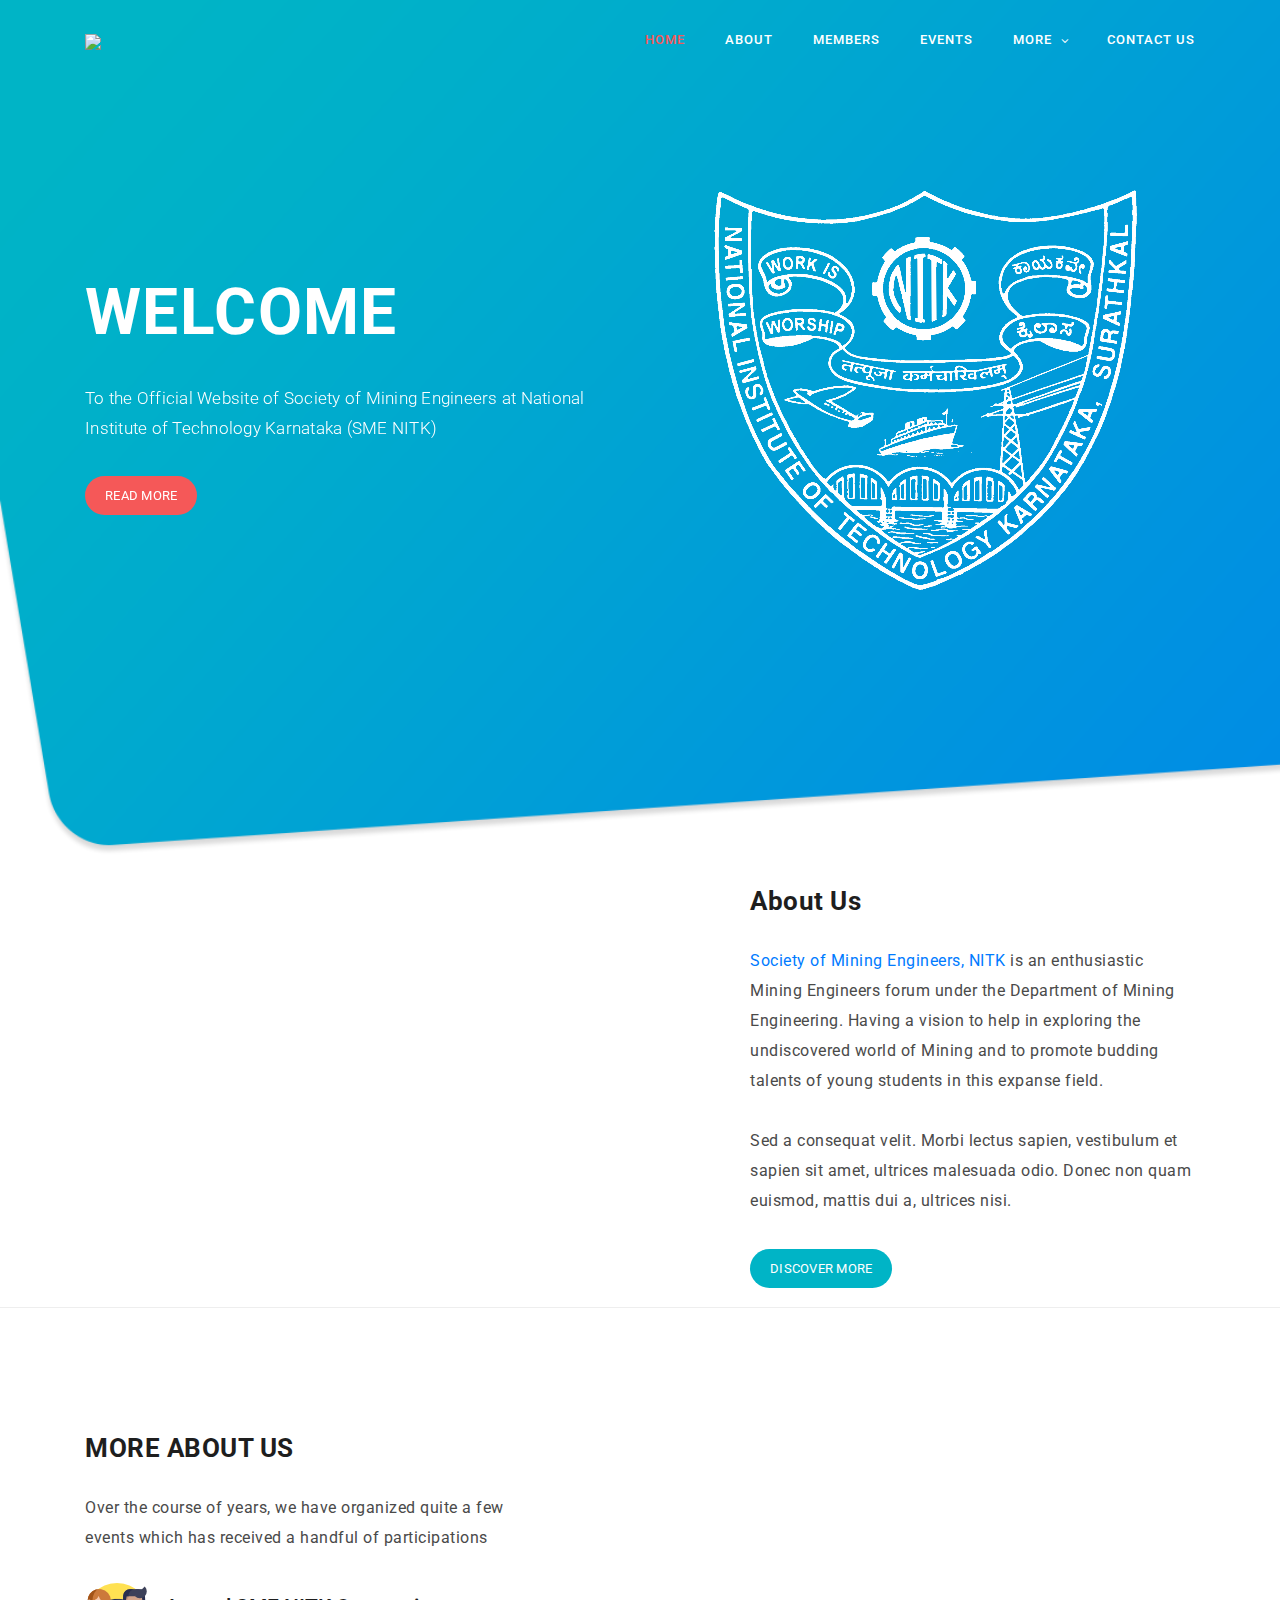
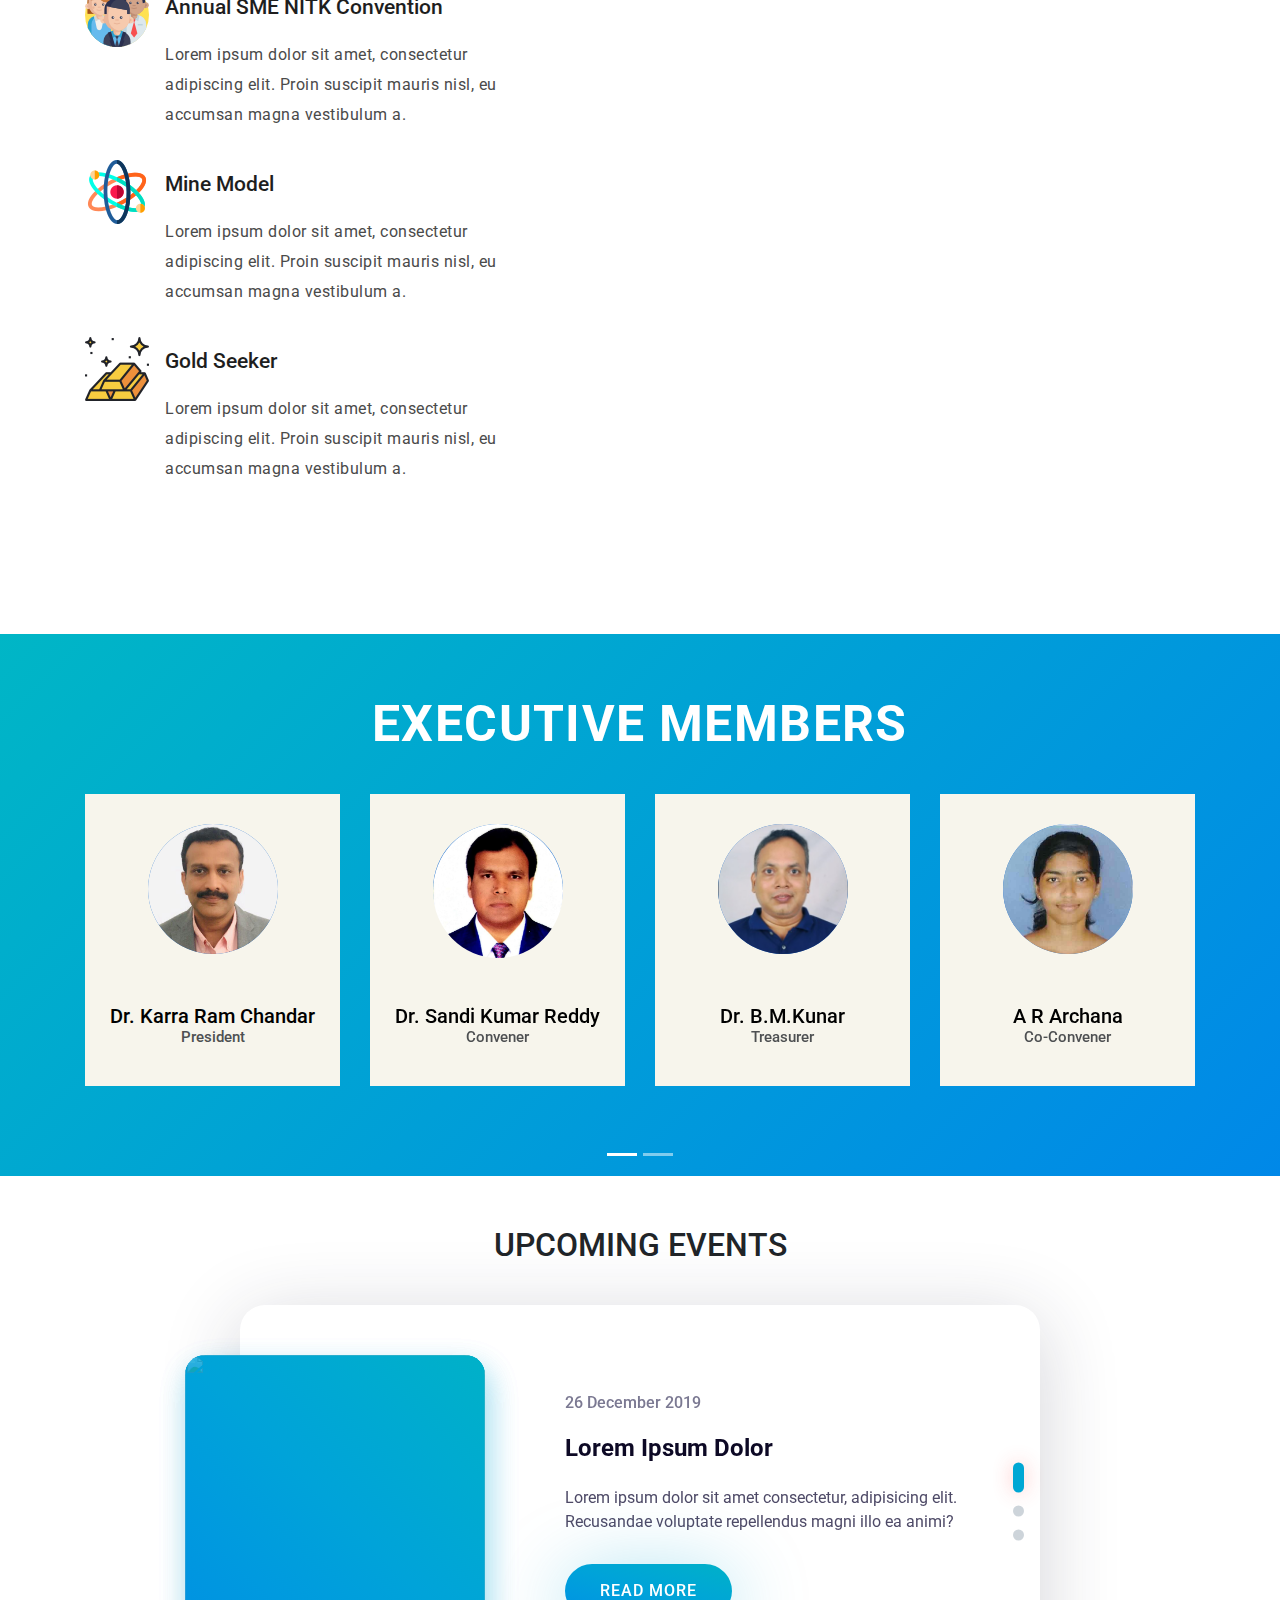
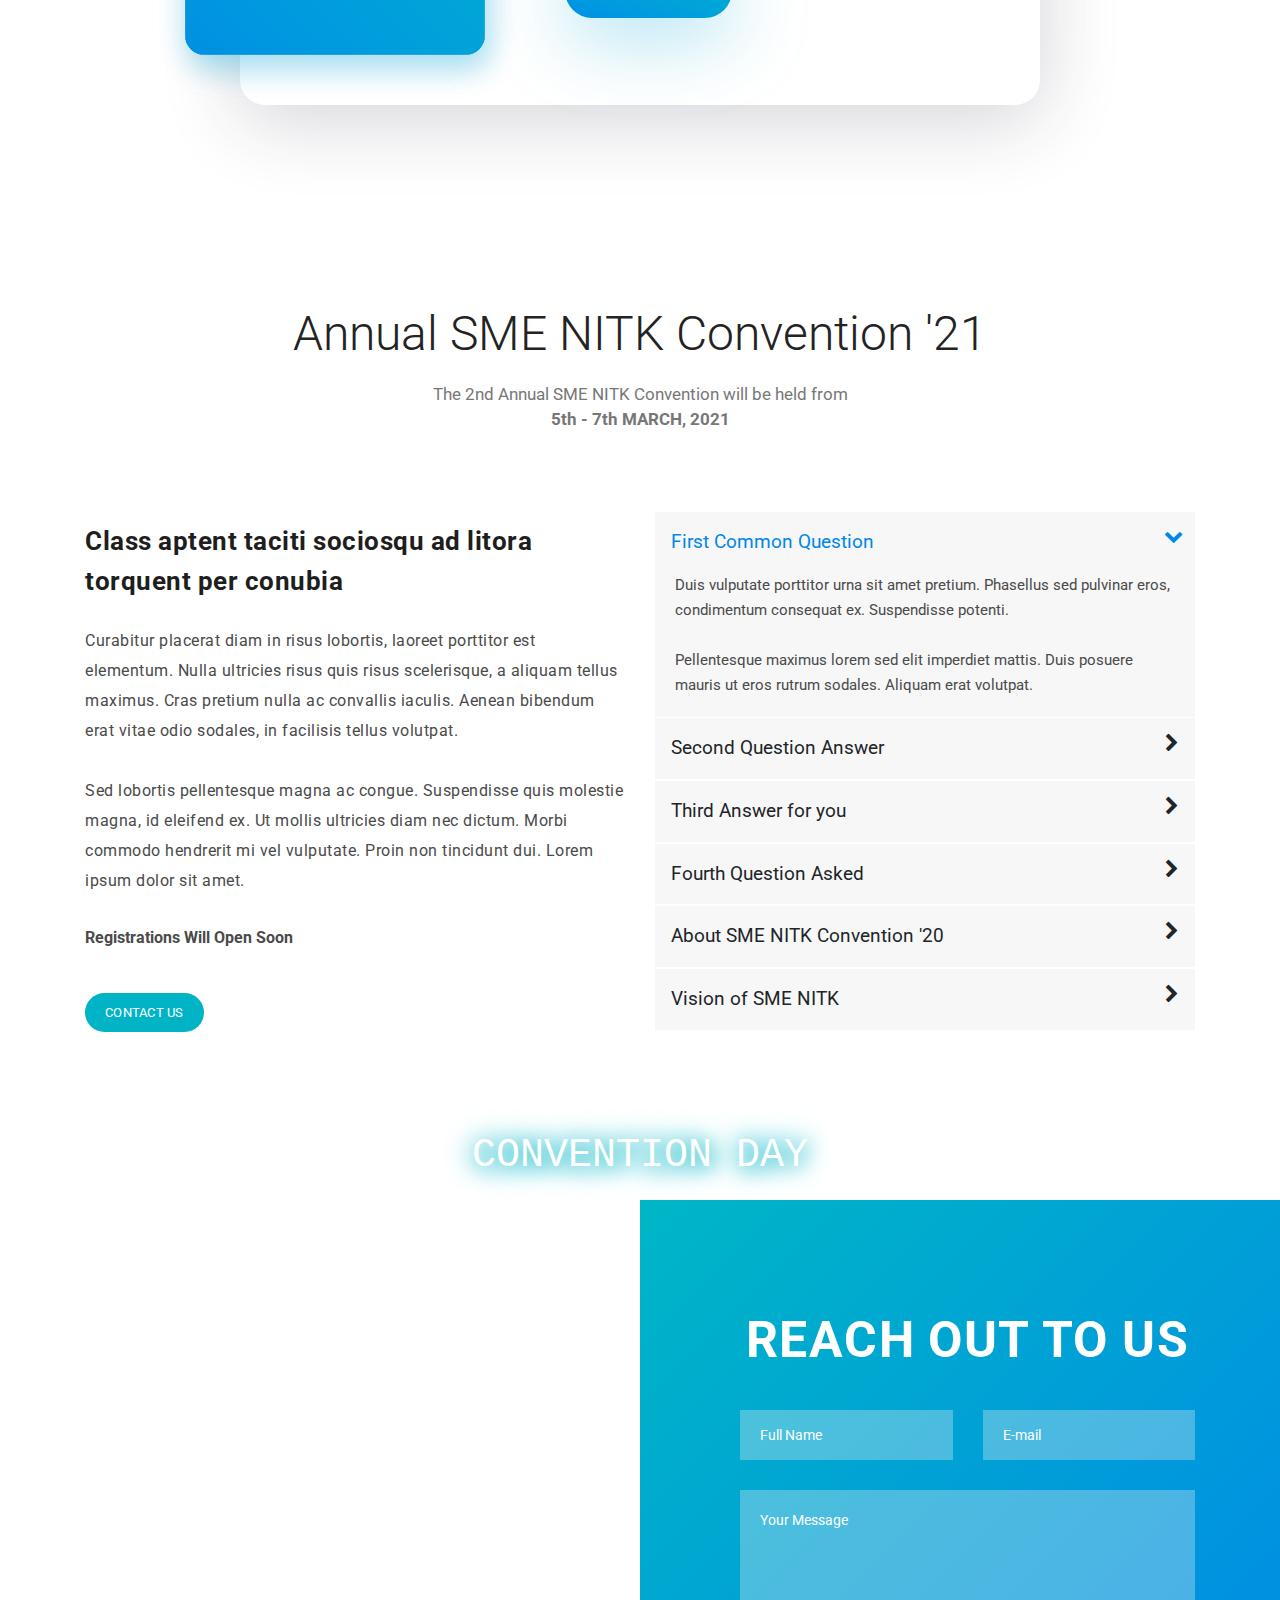
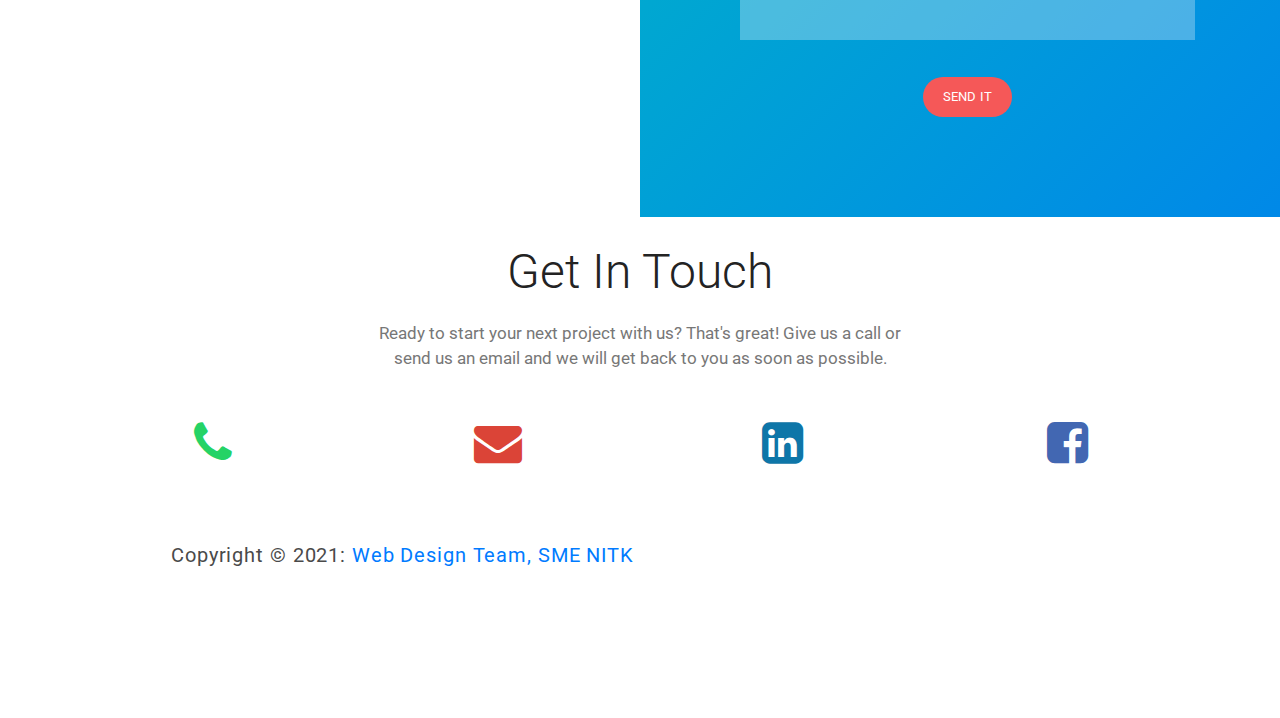
==== commit 175156ab: "Added Countdown Timer" ====
--- a/home.html
+++ b/home.html
@@ -530,7 +530,21 @@
     </div>
   </section>
   <!-- ***** Frequently Question End ***** -->
-
+  <!-- ***** CountDown Timer Section Start -->
+  <section class="section" id="countdowntimer">
+    <div class="countcontainer" >
+      <h1 id="headline"></h1>
+      <div id="countdown">
+        <ul>
+          <li><span id="days"></span>days</li>
+          <li><span id="hours"></span>Hours</li>
+          <li><span id="minutes"></span>Minutes</li>
+          <li><span id="seconds"></span>Seconds</li>
+        </ul>
+      </div>
+  </section>
+
+  <!-- ***** CountDown Timer Section End -->
 
   <!-- ***** Contact Us Start ***** -->
   <section class="section" id="contact-us">
--- a/assets/css/style.css
+++ b/assets/css/style.css
@@ -1232,7 +1232,7 @@
 ---------------------------------------------
 */
 #frequently-question {
-  padding: 120px 0px;
+  padding: 100px 0px;
 }
 
 #frequently-question .section-heading p {
@@ -1320,7 +1320,68 @@
   padding: 20px;
   padding-top: 0;
 }
-
+/*
+---------------------------------------------
+Countdown
+---------------------------------------------
+*/
+
+#countdowntimer {
+  background-size: 100%;
+  position: relative;
+  font-family: 'Share Tech Mono', monospace;
+  font-weight: bolder;
+  text-align: center;
+  color: #fff;
+  text-shadow: 3px 3px 20px #01B5C7,
+    -2px 1px 30px #01B5C7;
+}
+
+.countcontainer {
+  padding-top: 0px;
+  margin: 0 auto;
+  text-align: center;
+}
+
+.countcontainer li {
+  display: inline-block;
+  font-size: 1.5em;
+  list-style-type: none;
+  padding: 1em;
+  text-transform: uppercase;
+}
+
+.countcontainer li span {
+  display: block;
+  font-size: 4.5rem;
+}
+
+.message {
+  font-size: 4rem;
+}
+
+.countext {
+  padding: 0 0.25rem;
+}
+
+#content {
+  display: none;
+  padding: 1rem;
+}
+@media all and (max-width: 768px) {
+  .countcontainer h1 {
+    font-size: 1.5rem;
+  }
+
+  .countcontainer li {
+    font-size: 1.125rem;
+    padding: .75rem;
+  }
+
+  .countcontainer li span {
+    font-size: 3.375rem;
+  }
+}
 /*
 ---------------------------------------------
 contact
@@ -1329,6 +1390,7 @@
 #contact-us .container-fluid {
   padding-right: 0px;
   padding-left: 0px;
+  padding-top: 20px;
   overflow-x: hidden;
 }
 
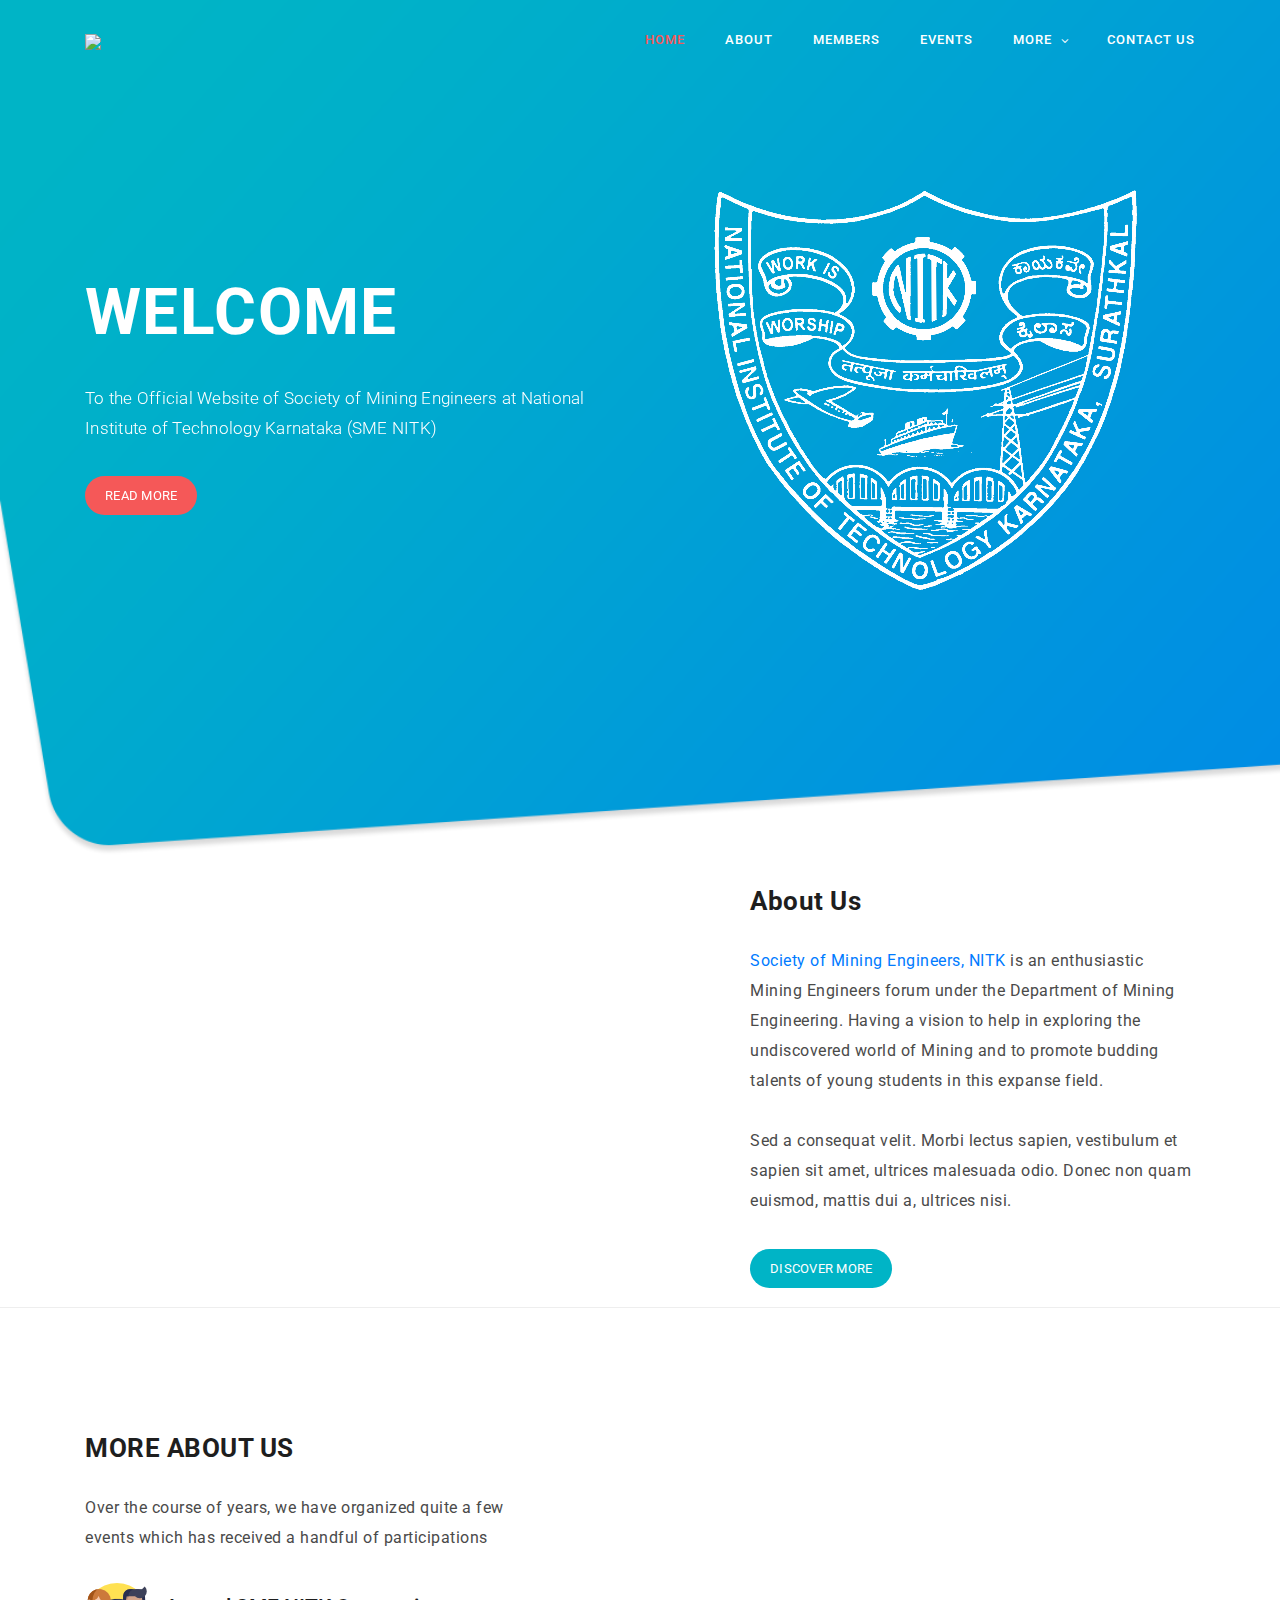
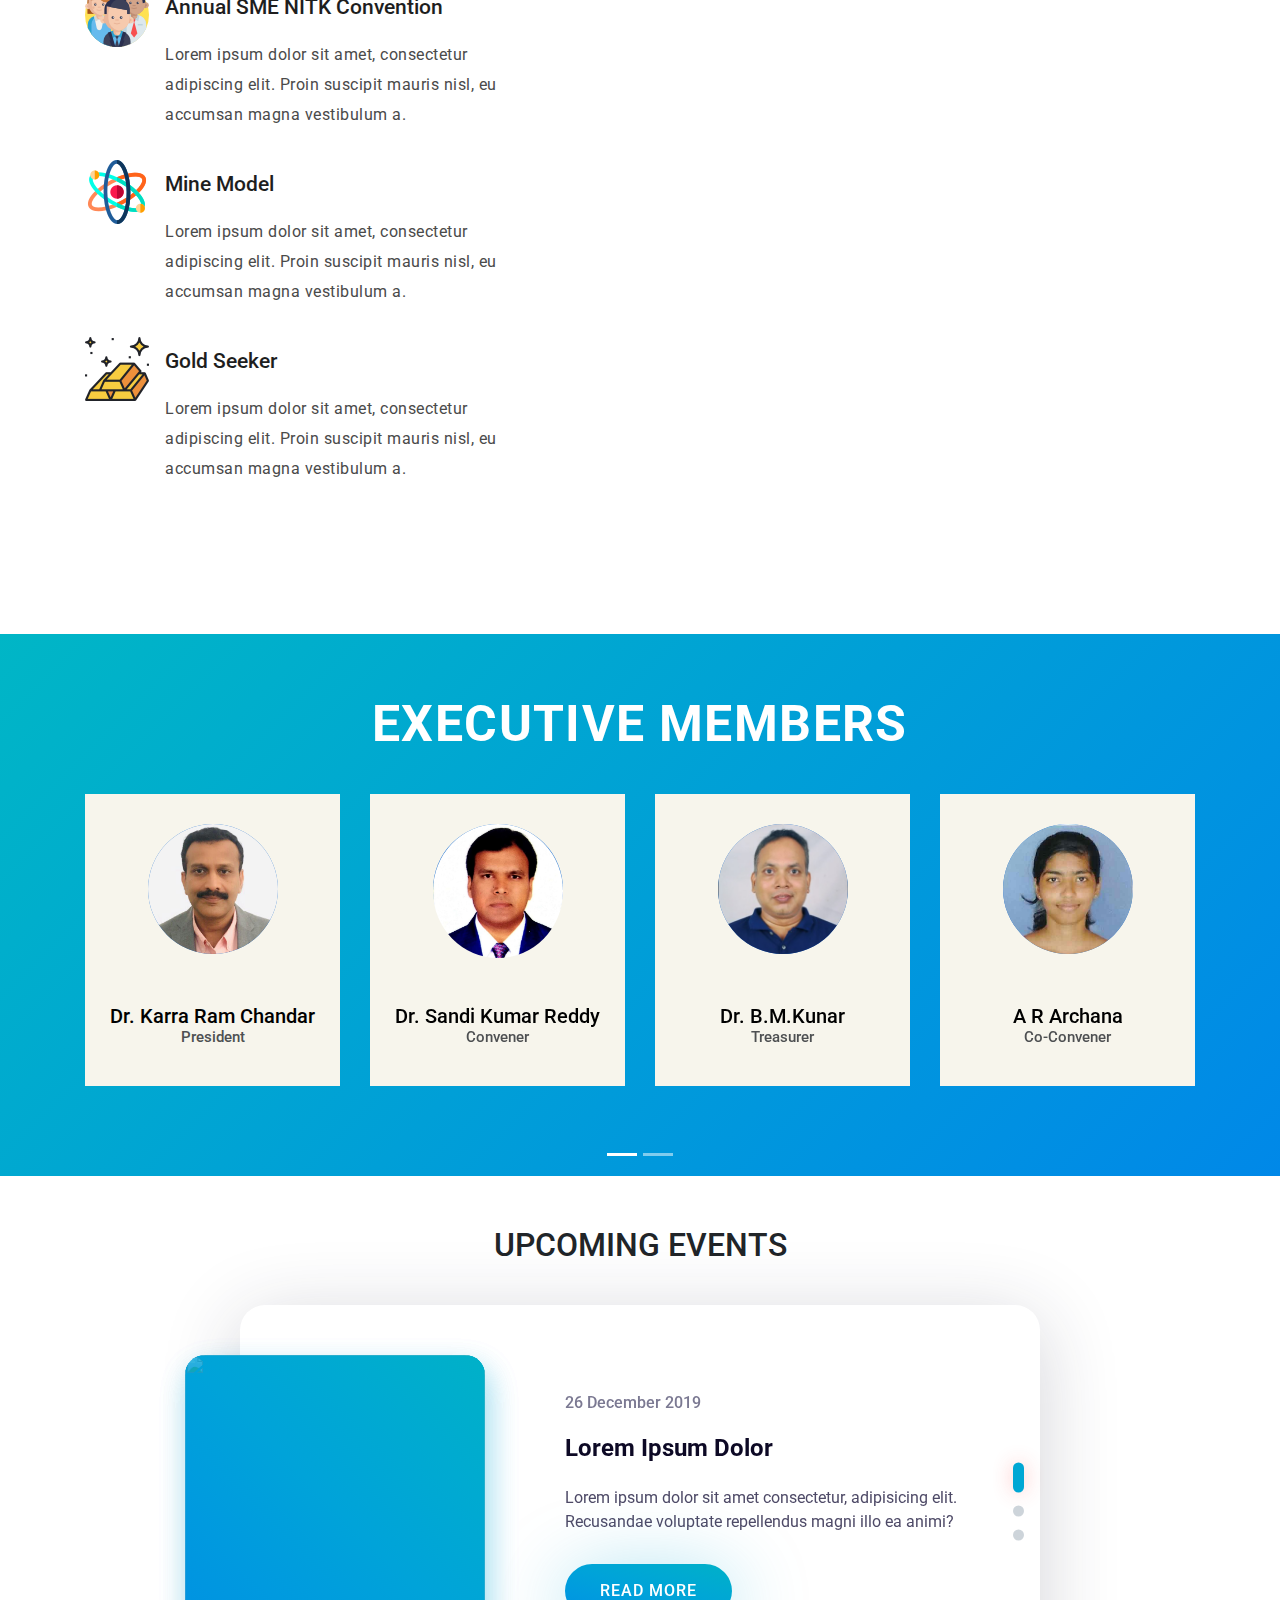
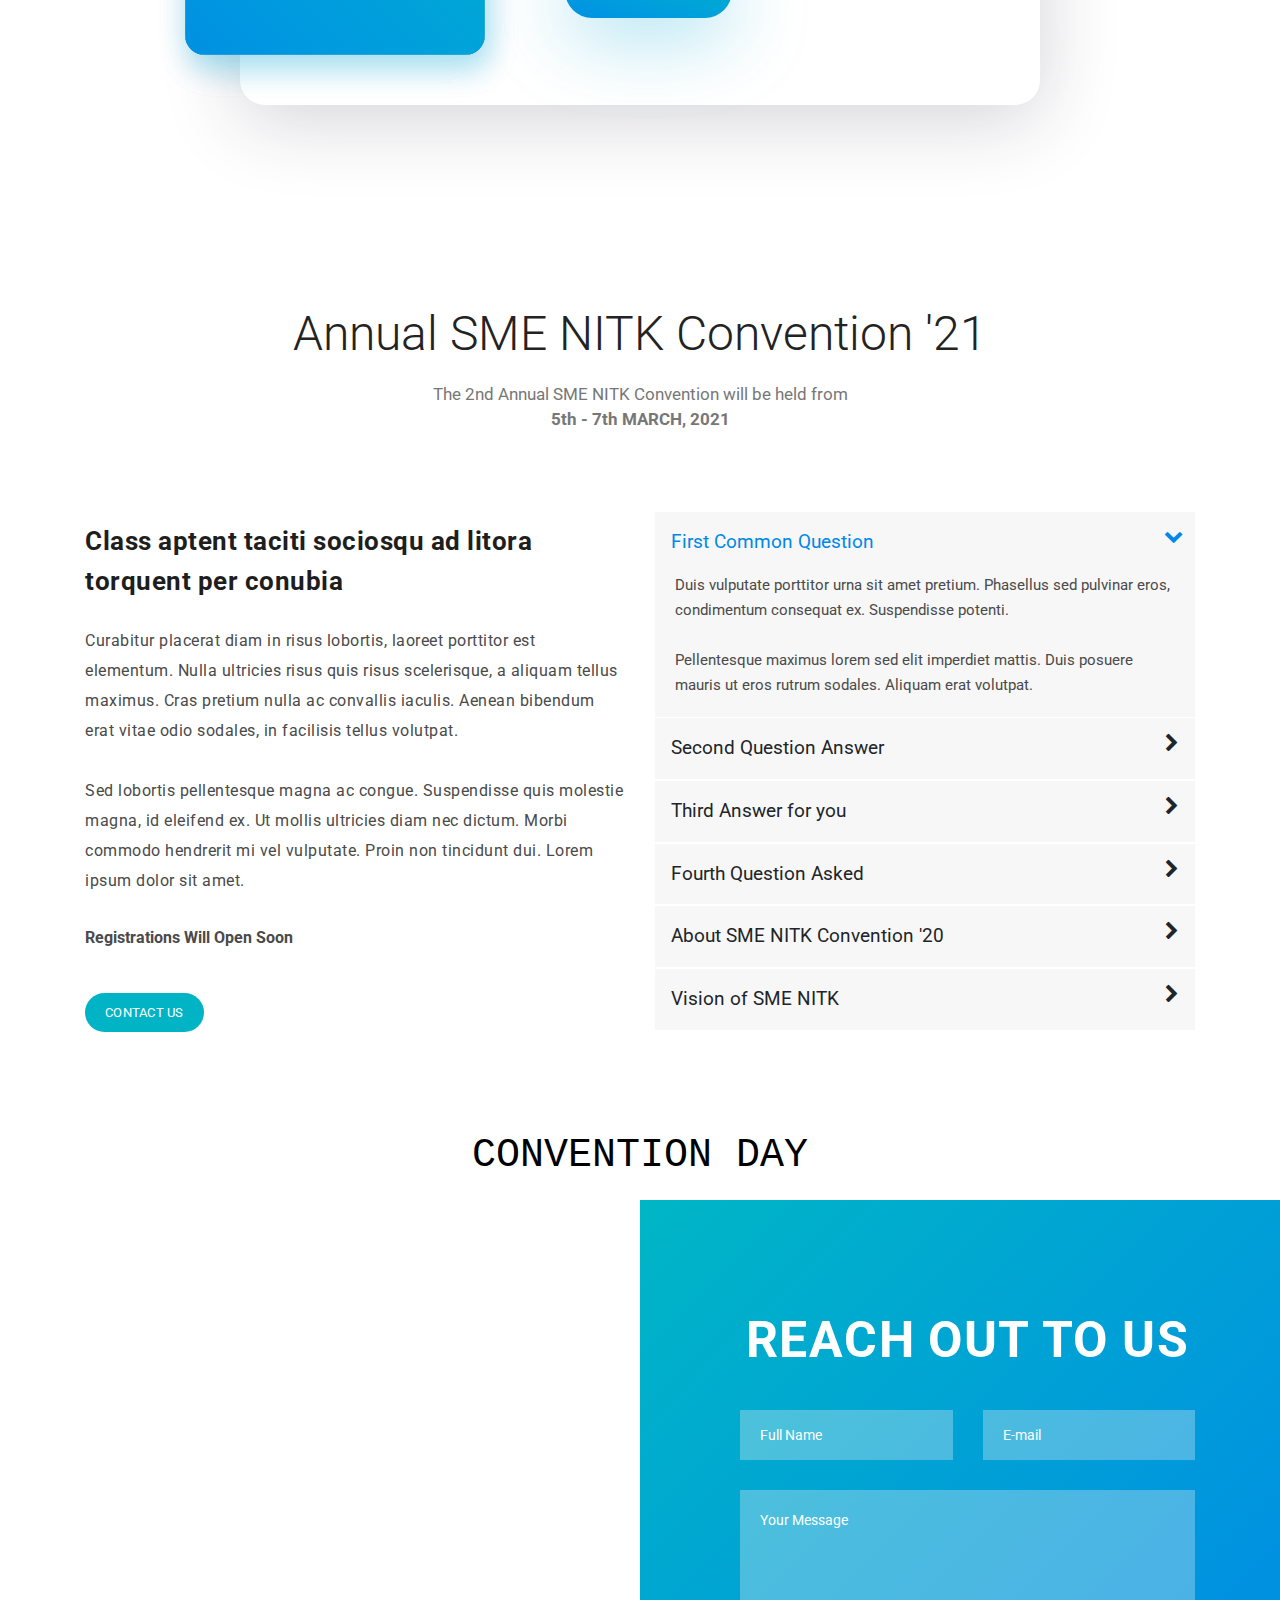
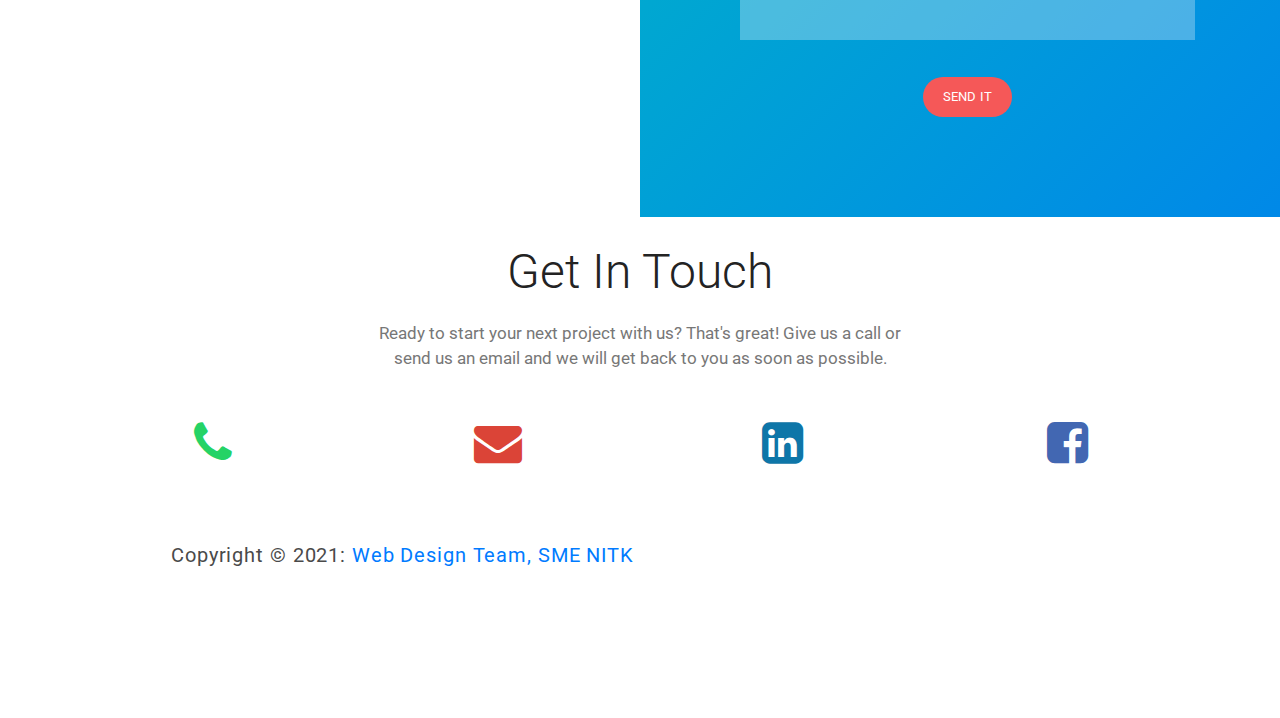
==== commit 81c54c78: "Minor Fixes" ====
--- a/home.html
+++ b/home.html
@@ -533,7 +533,7 @@
   <!-- ***** CountDown Timer Section Start -->
   <section class="section" id="countdowntimer">
     <div class="countcontainer" >
-      <h1 id="headline"></h1>
+      <h1 id="headline">REGISTRATIONS OPEN SOON</h1>
       <div id="countdown">
         <ul>
           <li><span id="days"></span>days</li>
--- a/assets/css/style.css
+++ b/assets/css/style.css
@@ -1326,7 +1326,7 @@
 ---------------------------------------------
 */
 
-#countdowntimer {
+#countdown {
   background-size: 100%;
   position: relative;
   font-family: 'Share Tech Mono', monospace;
@@ -1356,12 +1356,10 @@
   font-size: 4.5rem;
 }
 
-.message {
-  font-size: 4rem;
-}
-
-.countext {
-  padding: 0 0.25rem;
+#headline {
+  font-family: 'Share Tech Mono', monospace;
+  color: black;
+
 }
 
 #content {
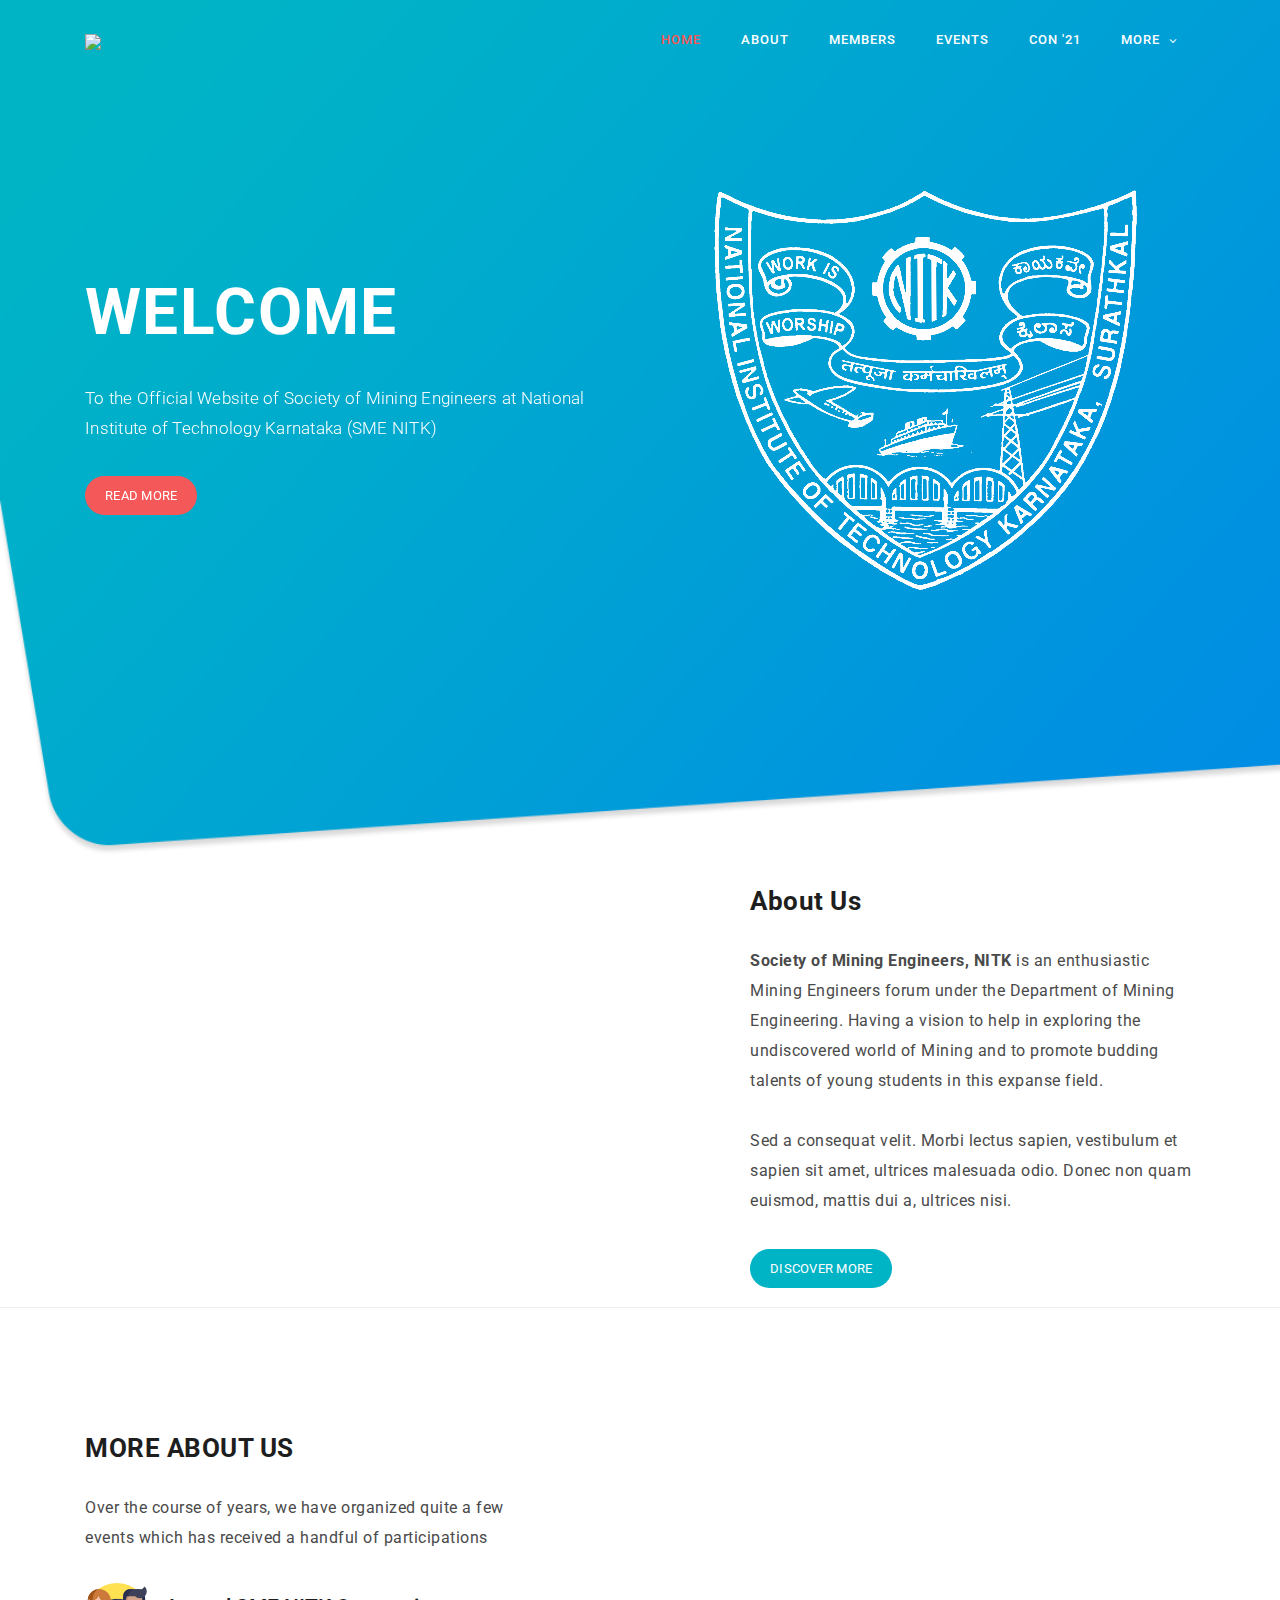
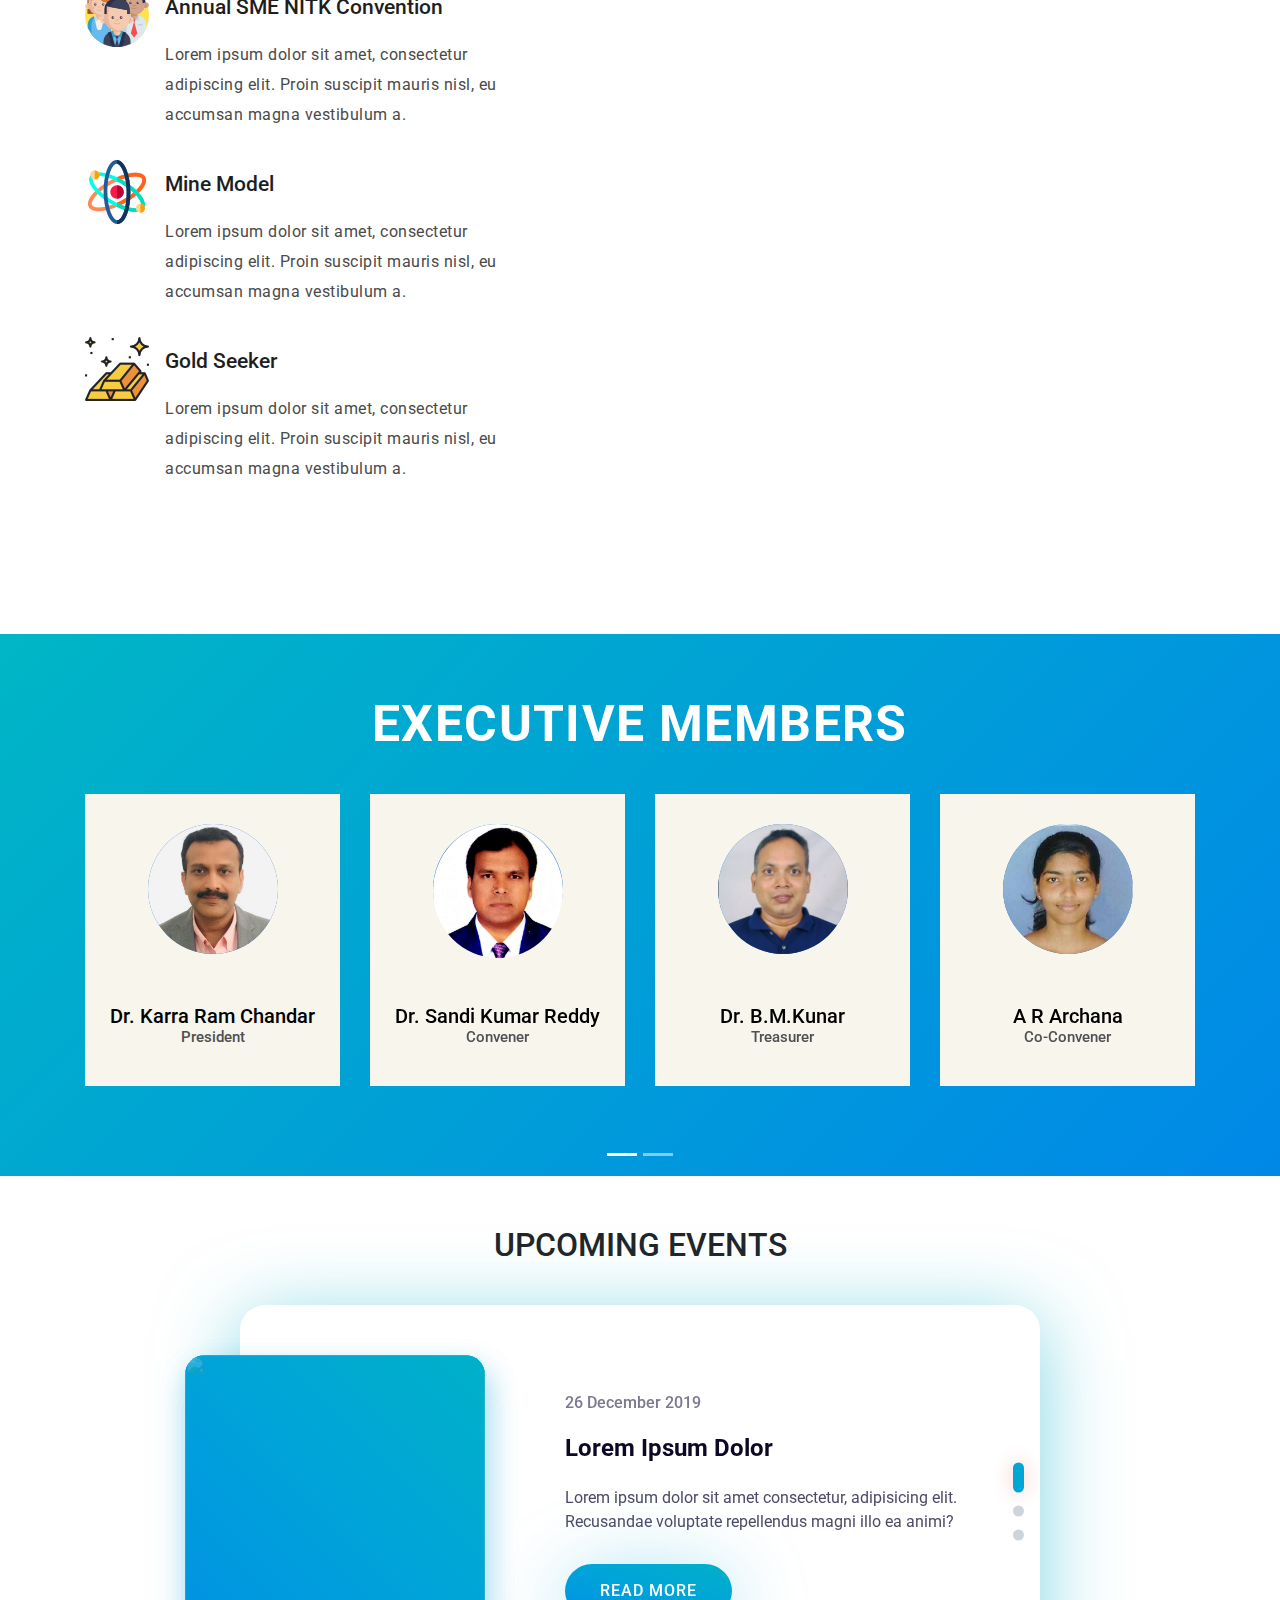
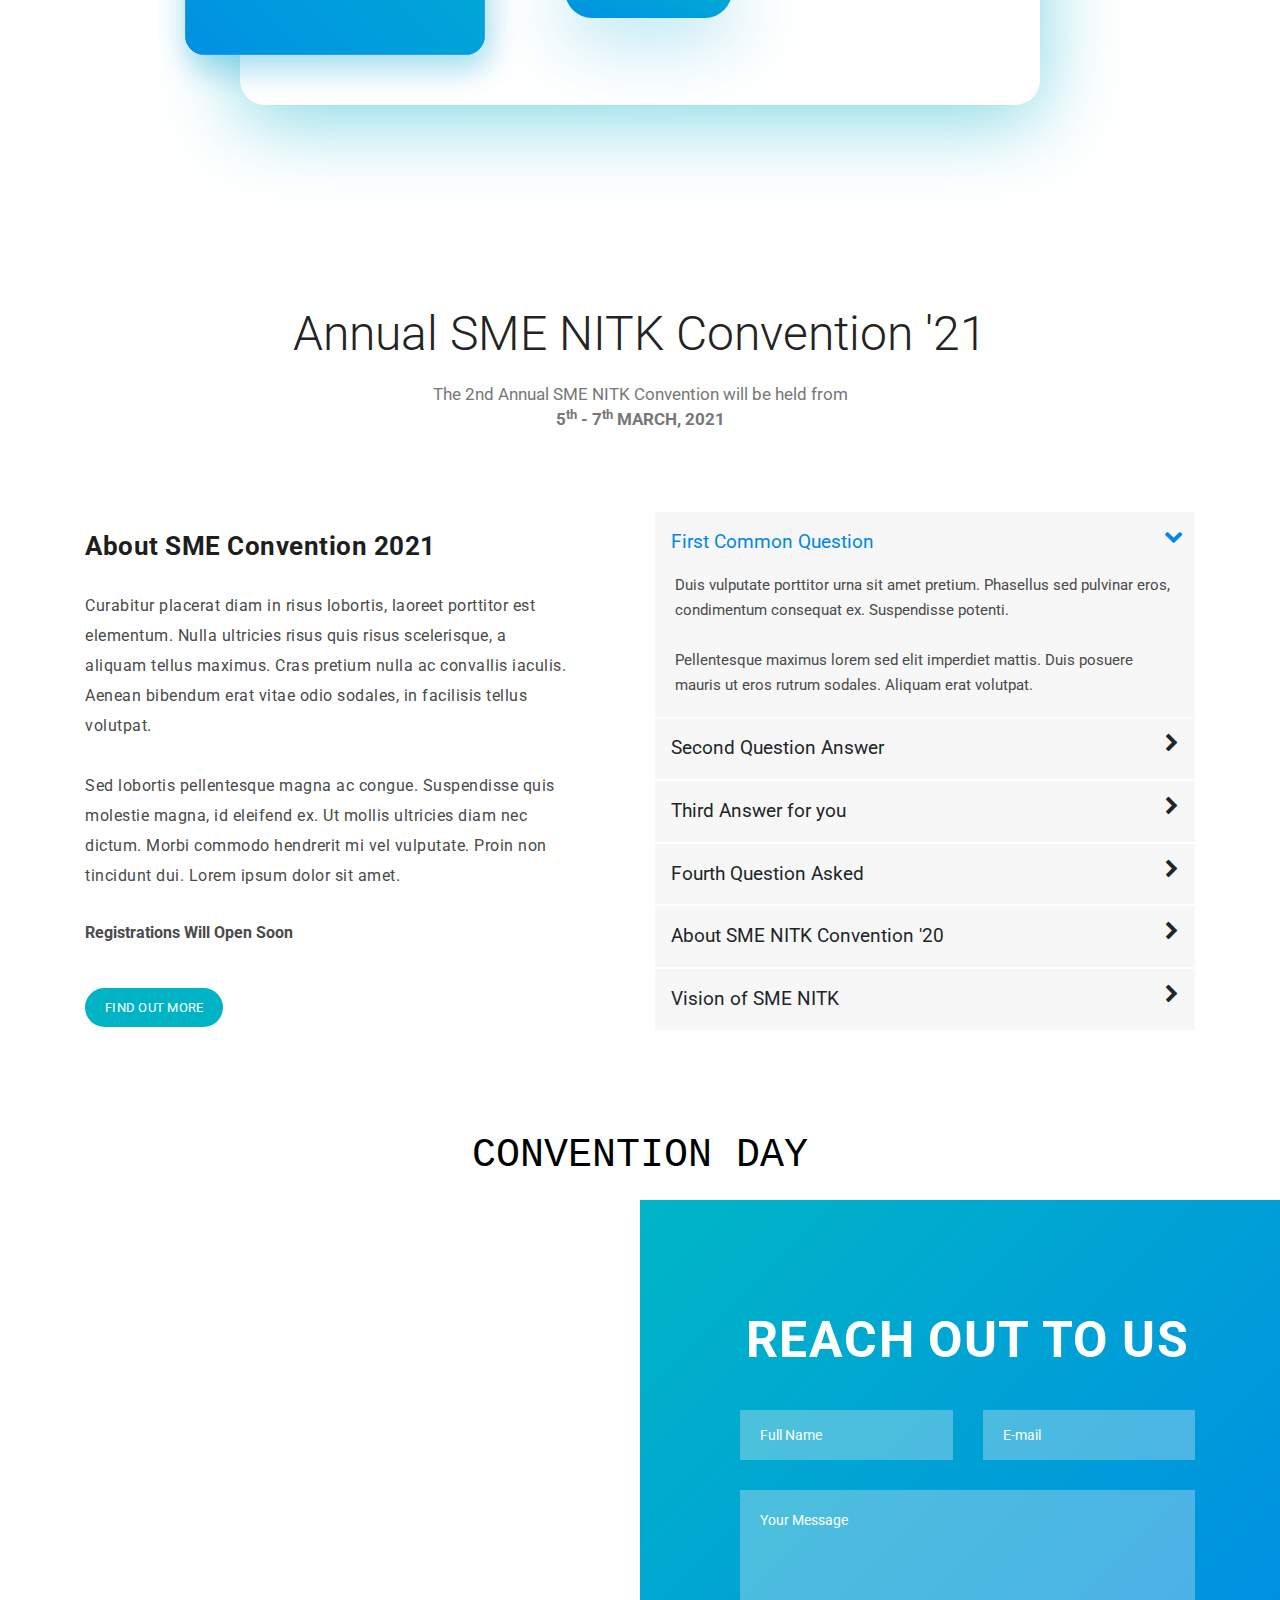
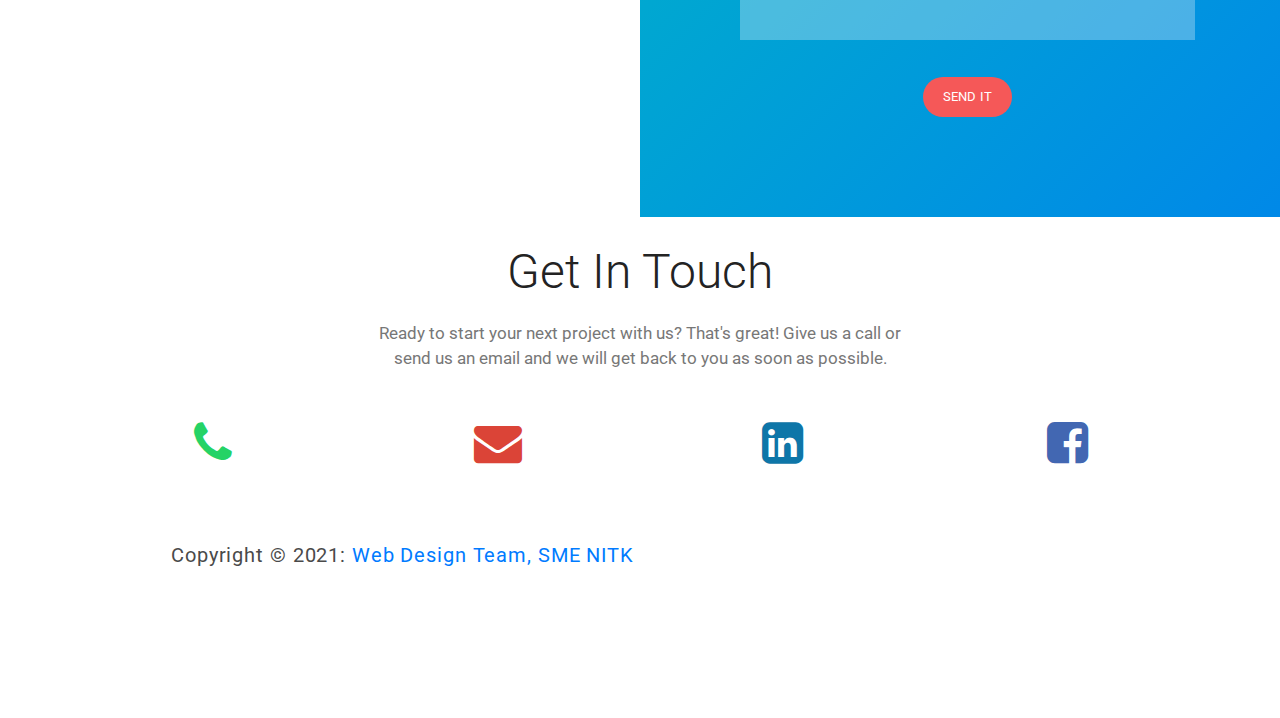
==== commit d0fb00b3: "Minor Changes" ====
--- a/home.html
+++ b/home.html
@@ -49,16 +49,16 @@
               <li class="scroll-to-section"><a href="#about">About</a></li>
               <li class="scroll-to-section"><a href="#services">Members</a></li>
               <li class="scroll-to-section"><a href="#frequently-question">Events</a></li>
+              <li><a href="assets_conv\SMEConvention20.html">Con '21</a></li>
               <li class="submenu">
                 <a href="javascript:;">More</a>
                 <ul>
                   <li><a href="">About Us</a></li>
-                  <li><a href="">Features</a></li>
-                  <li><a href="assets_conv\SMEConvention20.html">Con '20</a></li>
-                  <li><a href="">Blog</a></li>
+                  <li><a class = "scroll-to-section" href="#upcomingbody">Upcoming Events</a></li>
+                  <li class="scroll-to-section"><a href="#contact-us">Contact Us</a></li>
                 </ul>
               </li>
-              <li class="scroll-to-section"><a href="#contact-us">Contact Us</a></li>
+
             </ul>
             <a class='menu-trigger'>
               <span>Menu</span>
@@ -107,7 +107,7 @@
             <h5>About Us</h5>
           </div>
           <div class="left-text">
-            <p><a href="#">Society of Mining Engineers, NITK</a> is an enthusiastic Mining Engineers forum under the Department of Mining Engineering. Having a vision
+            <p><b>Society of Mining Engineers, NITK </b>is an enthusiastic Mining Engineers forum under the Department of Mining Engineering. Having a vision
               to help in exploring the undiscovered world of Mining and to promote budding talents of young students in this expanse field.<br><br>
               Sed a consequat velit. Morbi lectus sapien, vestibulum et sapien sit amet, ultrices malesuada odio. Donec non quam euismod, mattis dui a, ultrices nisi.</p>
             <a href="#about2" class="main-button">Discover More</a>
@@ -411,21 +411,21 @@
         </div>
         <div class="offset-lg-3 col-lg-6">
           <div class="section-heading">
-            <p>The 2nd Annual SME NITK Convention will be held from<br><strong>5th - 7th MARCH, 2021</strong></p>
+            <p>The 2nd Annual SME NITK Convention will be held from<br><strong>5<sup>th</sup> - 7<sup>th</sup> MARCH, 2021</strong></p>
           </div>
         </div>
       </div>
       <!-- ***** Section Title End ***** -->
 
       <div class="row">
-        <div class="left-text col-lg-6 col-md-6 col-sm-12">
-          <h5>Class aptent taciti sociosqu ad litora torquent per conubia</h5>
+        <div class="left-text col-lg-6 col-md-7 col-sm-12">
+          <h5>About SME Convention 2021</h5>
           <div class="accordion-text">
             <p>Curabitur placerat diam in risus lobortis, laoreet porttitor est elementum. Nulla ultricies risus quis risus scelerisque, a aliquam tellus maximus. Cras pretium nulla ac convallis iaculis. Aenean bibendum erat vitae odio sodales, in
               facilisis tellus volutpat.</p>
             <p>Sed lobortis pellentesque magna ac congue. Suspendisse quis molestie magna, id eleifend ex. Ut mollis ultricies diam nec dictum. Morbi commodo hendrerit mi vel vulputate. Proin non tincidunt dui. Lorem ipsum dolor sit amet.</p>
             <span><strong>Registrations Will Open Soon</strong><a href="#"></a><br></span>
-            <a href="#contact-us" class="main-button">Contact Us</a>
+            <a href="https://drive.google.com/file/d/11EQvoo8lwr3bX2SFWkTIY1NT-MNDV2c8/view?usp=sharing" class="main-button">FIND OUT MORE</a>
           </div>
         </div>
         <div class="col-lg-6 col-md-6 col-sm-12">
--- a/assets/css/style.css
+++ b/assets/css/style.css
@@ -1241,6 +1241,7 @@
 
 #frequently-question .left-text {
   align-self: center !important;
+  padding-right: 70px;
 }
 
 #frequently-question .left-text h5 {
@@ -1267,7 +1268,7 @@
 }
 
 #frequently-question .left-text span a {
-  font-weight: 500;
+  font-weight: 600;
 }
 
 @media (max-width: 765px) {
--- a/assets/css/upcoming.css
+++ b/assets/css/upcoming.css
@@ -15,7 +15,7 @@
   max-width: 800px;
   margin: auto;
   background: #fff;
-  box-shadow: 0px 14px 80px rgba(34, 35, 58, 0.2);
+  box-shadow: 0px 14px 80px rgba(0, 176, 201, 0.5);
   padding: 25px;
   border-radius: 25px;
   height: 400px;
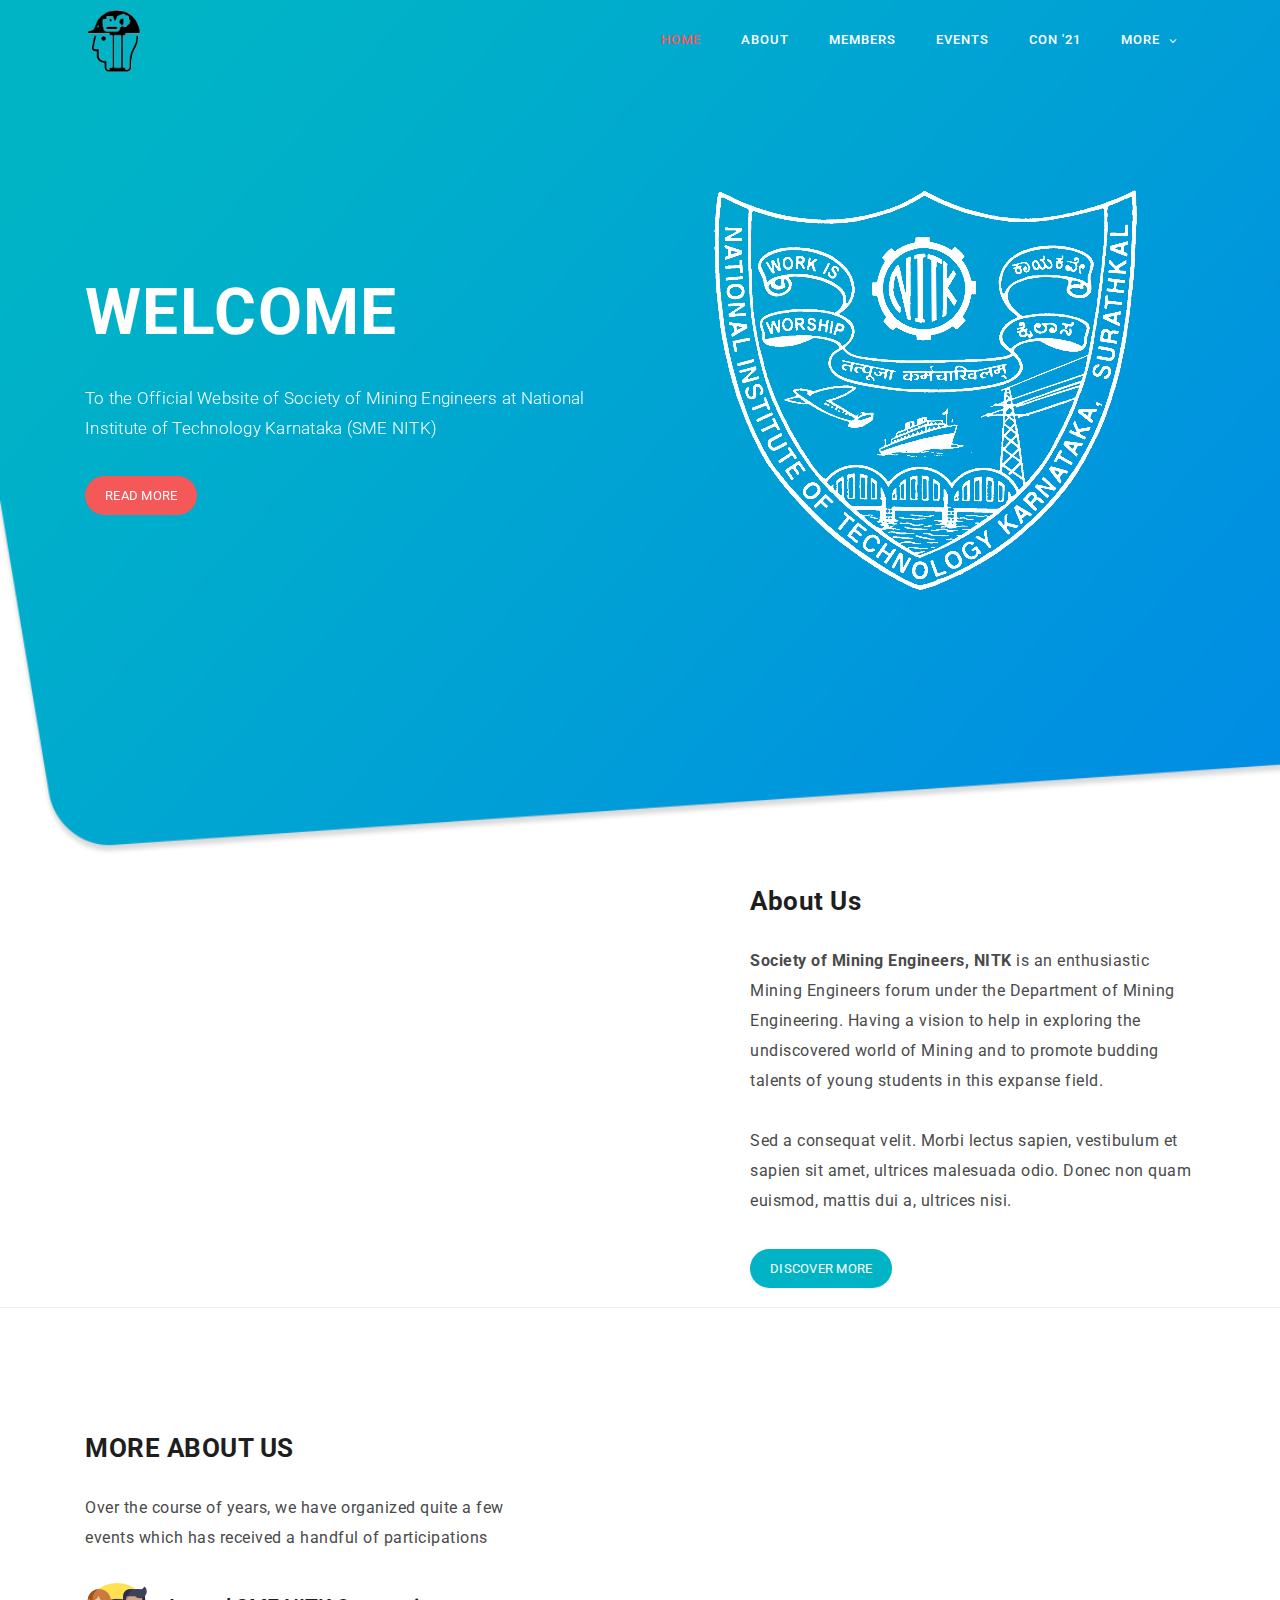
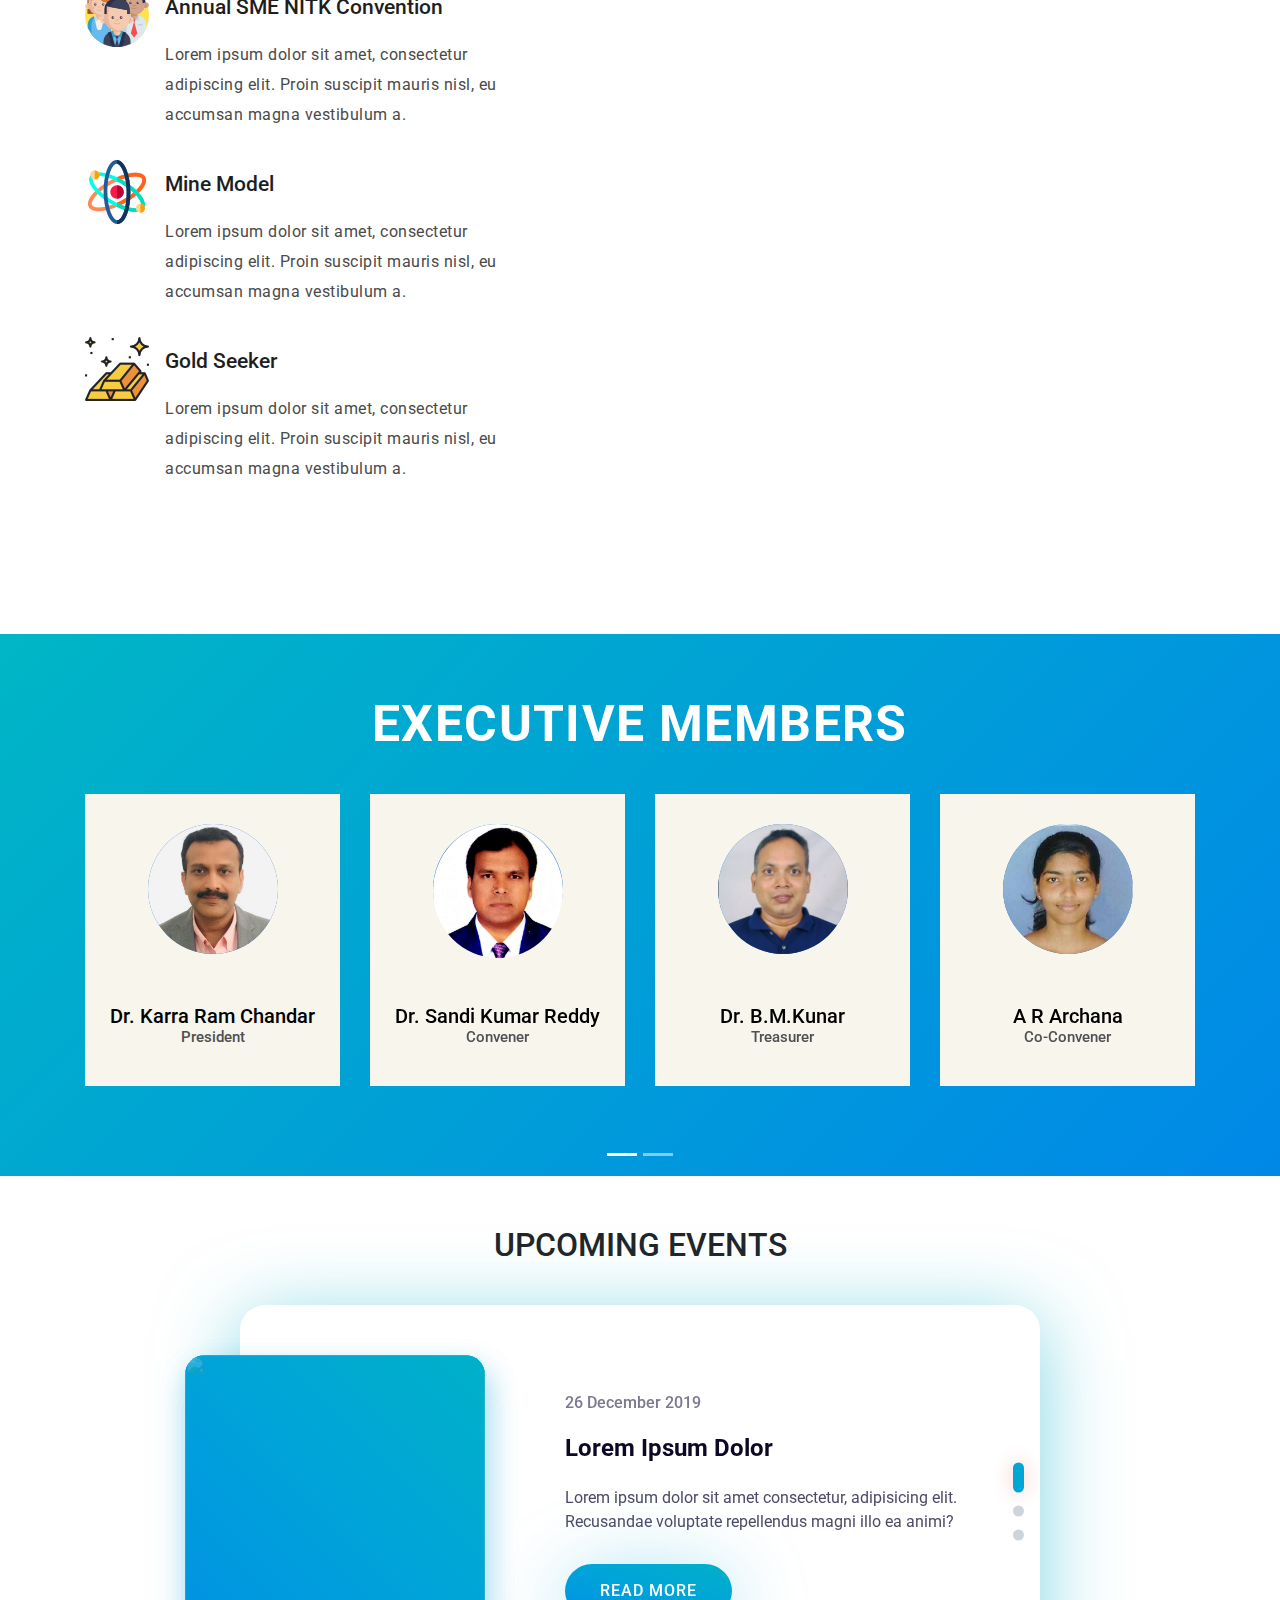
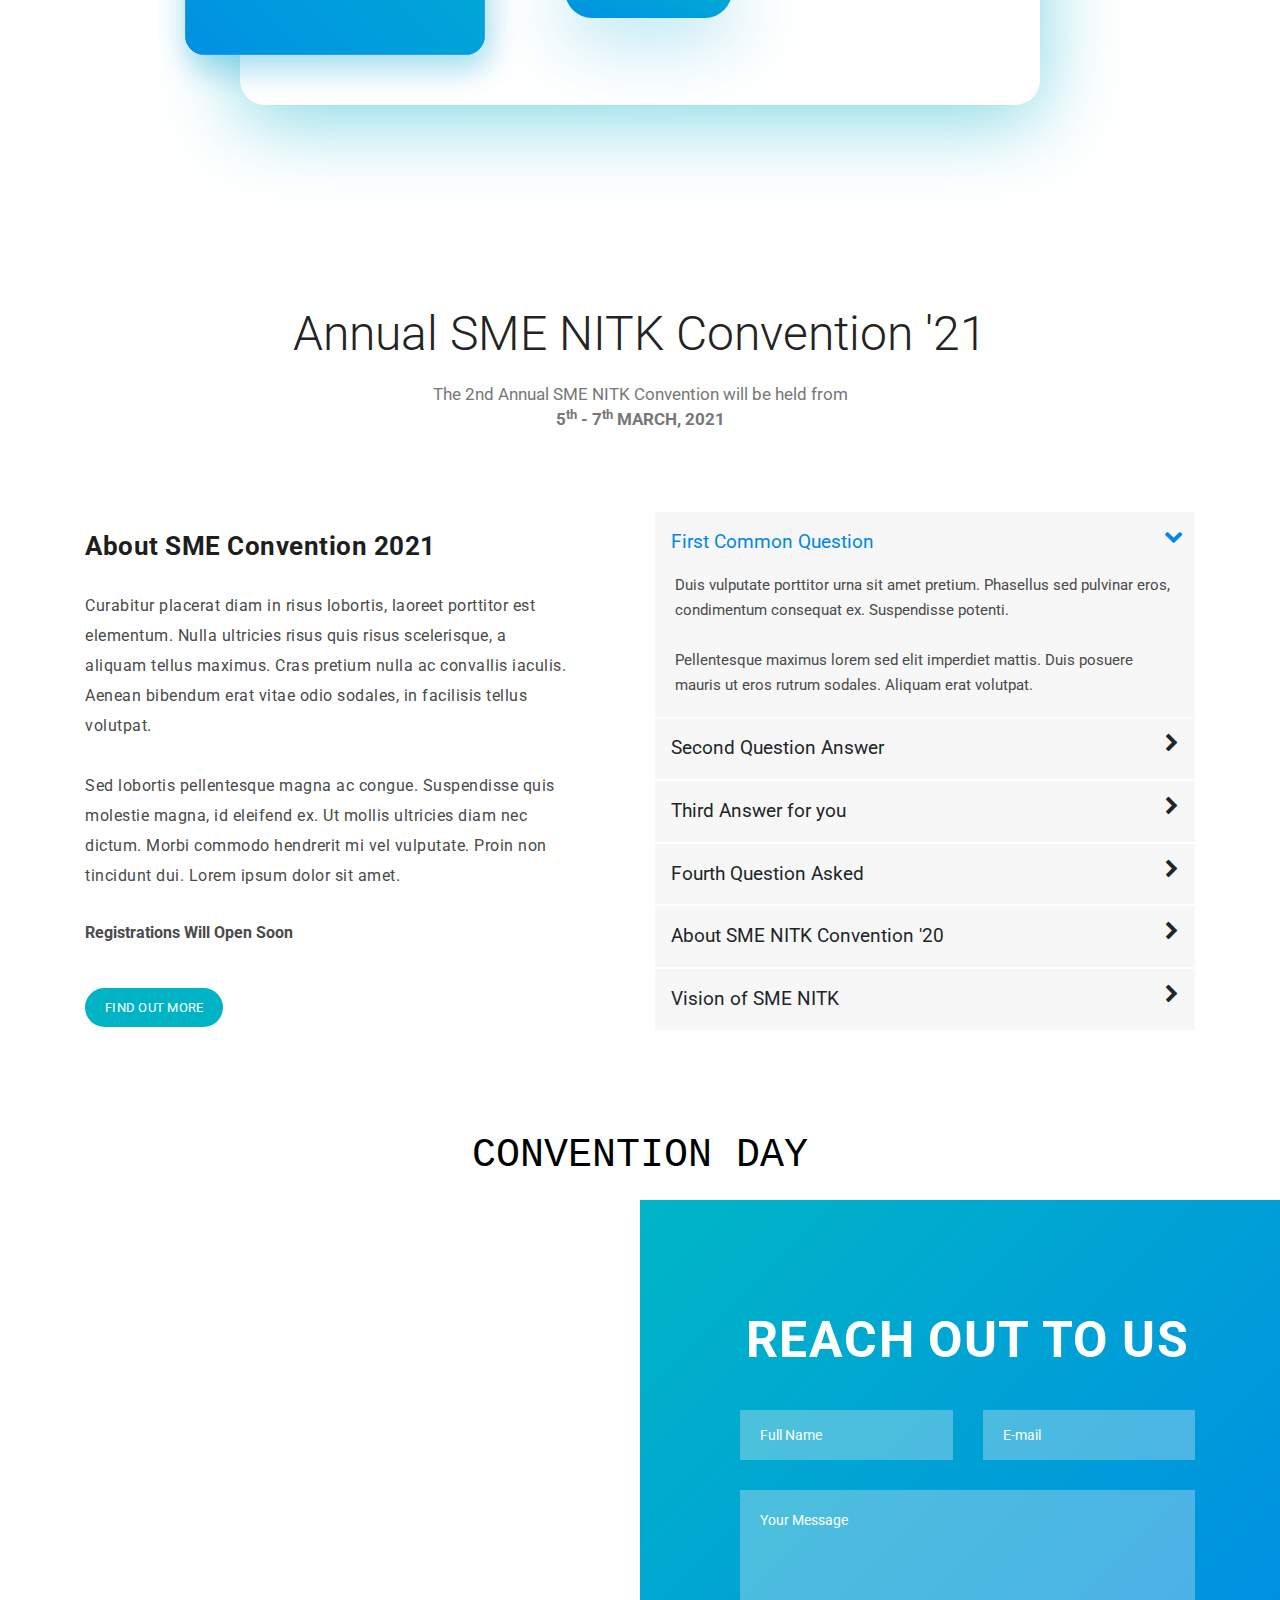
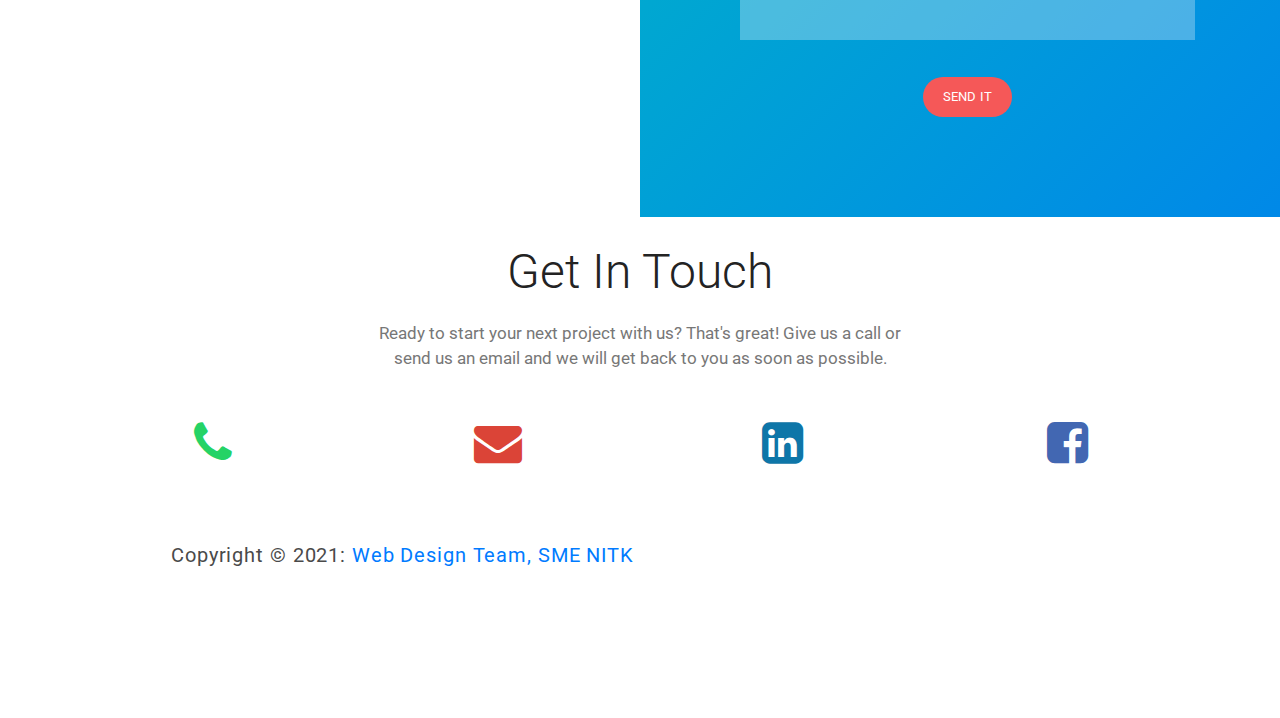
==== commit 6776c131: "Fixed Logo .png to .PNG" ====
--- a/home.html
+++ b/home.html
@@ -41,7 +41,7 @@
         <div class="col-12">
           <nav class="main-nav">
             <!-- ***** Logo Start ***** -->
-            <a href="#" class="logo"><img src="./assets/images/logosme.png"></a>
+            <a href="#" class="logo"><img src="./assets/images/logosme.PNG"></a>
             <!-- ***** Logo End ***** -->
             <!-- ***** Menu Start ***** -->
             <ul class="nav">
@@ -330,7 +330,7 @@
                       <img class="img-fluid" src="assets\images\pawan.jpg">
                     </div>
                     <div class="team-content">
-                      <h3 class="name">Pawan Chaudhury</h3>
+                      <h3 class="name">Pawan Chaudhary</h3>
                       <h4 class="title">Sports Secretary</h4>
                     </div>
                     <ul class="social">
